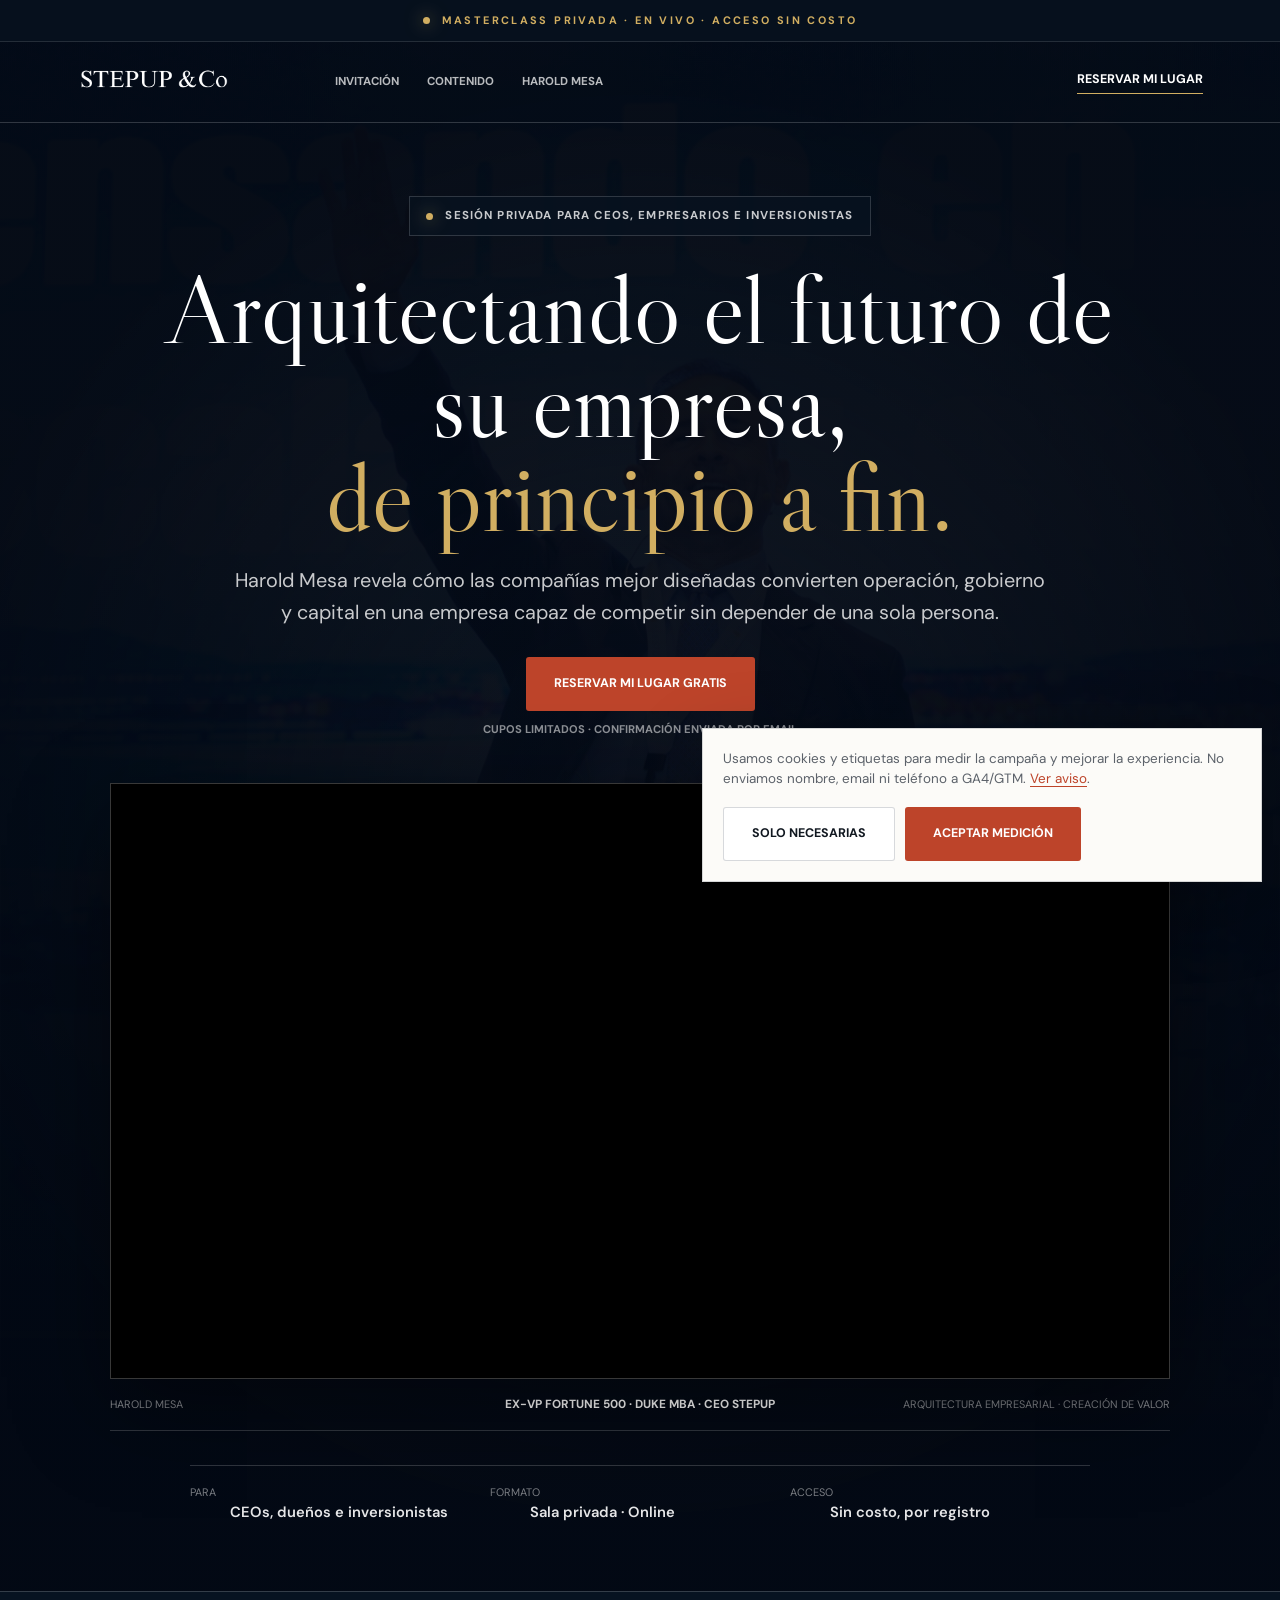
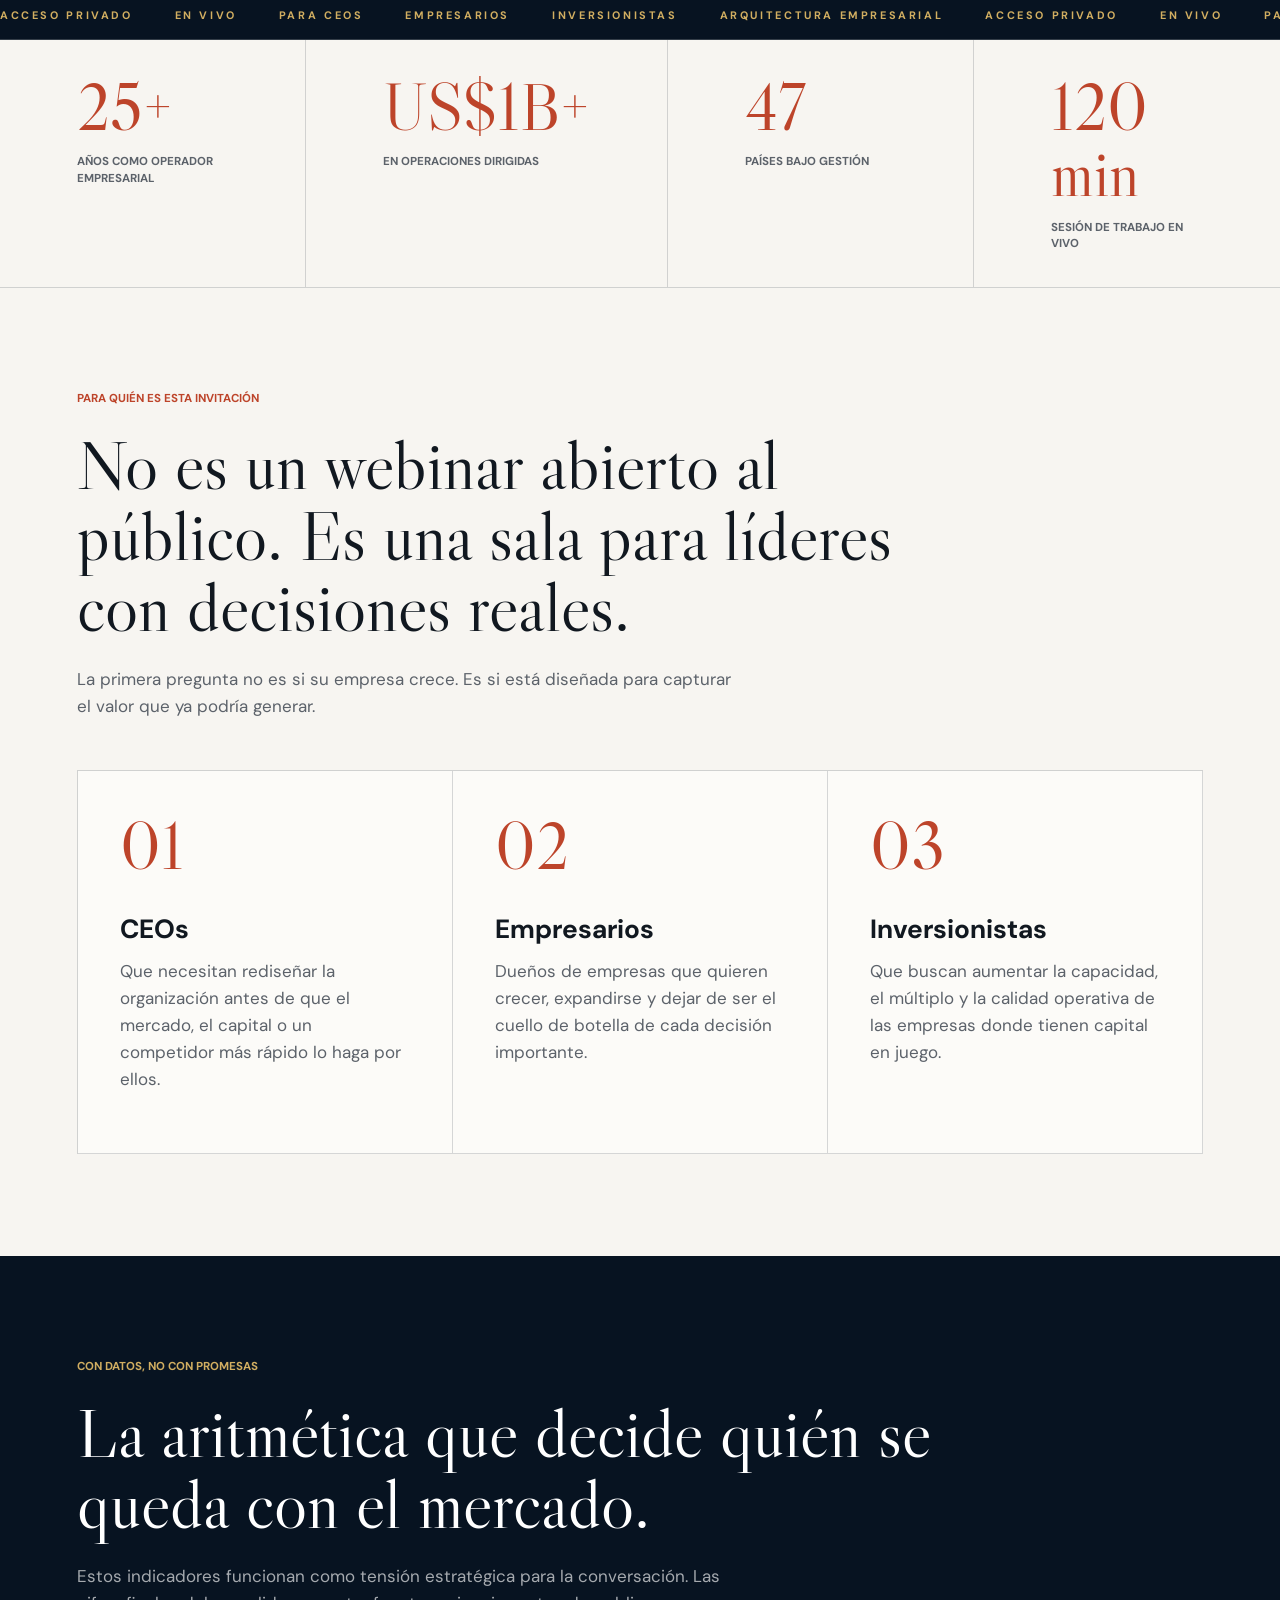
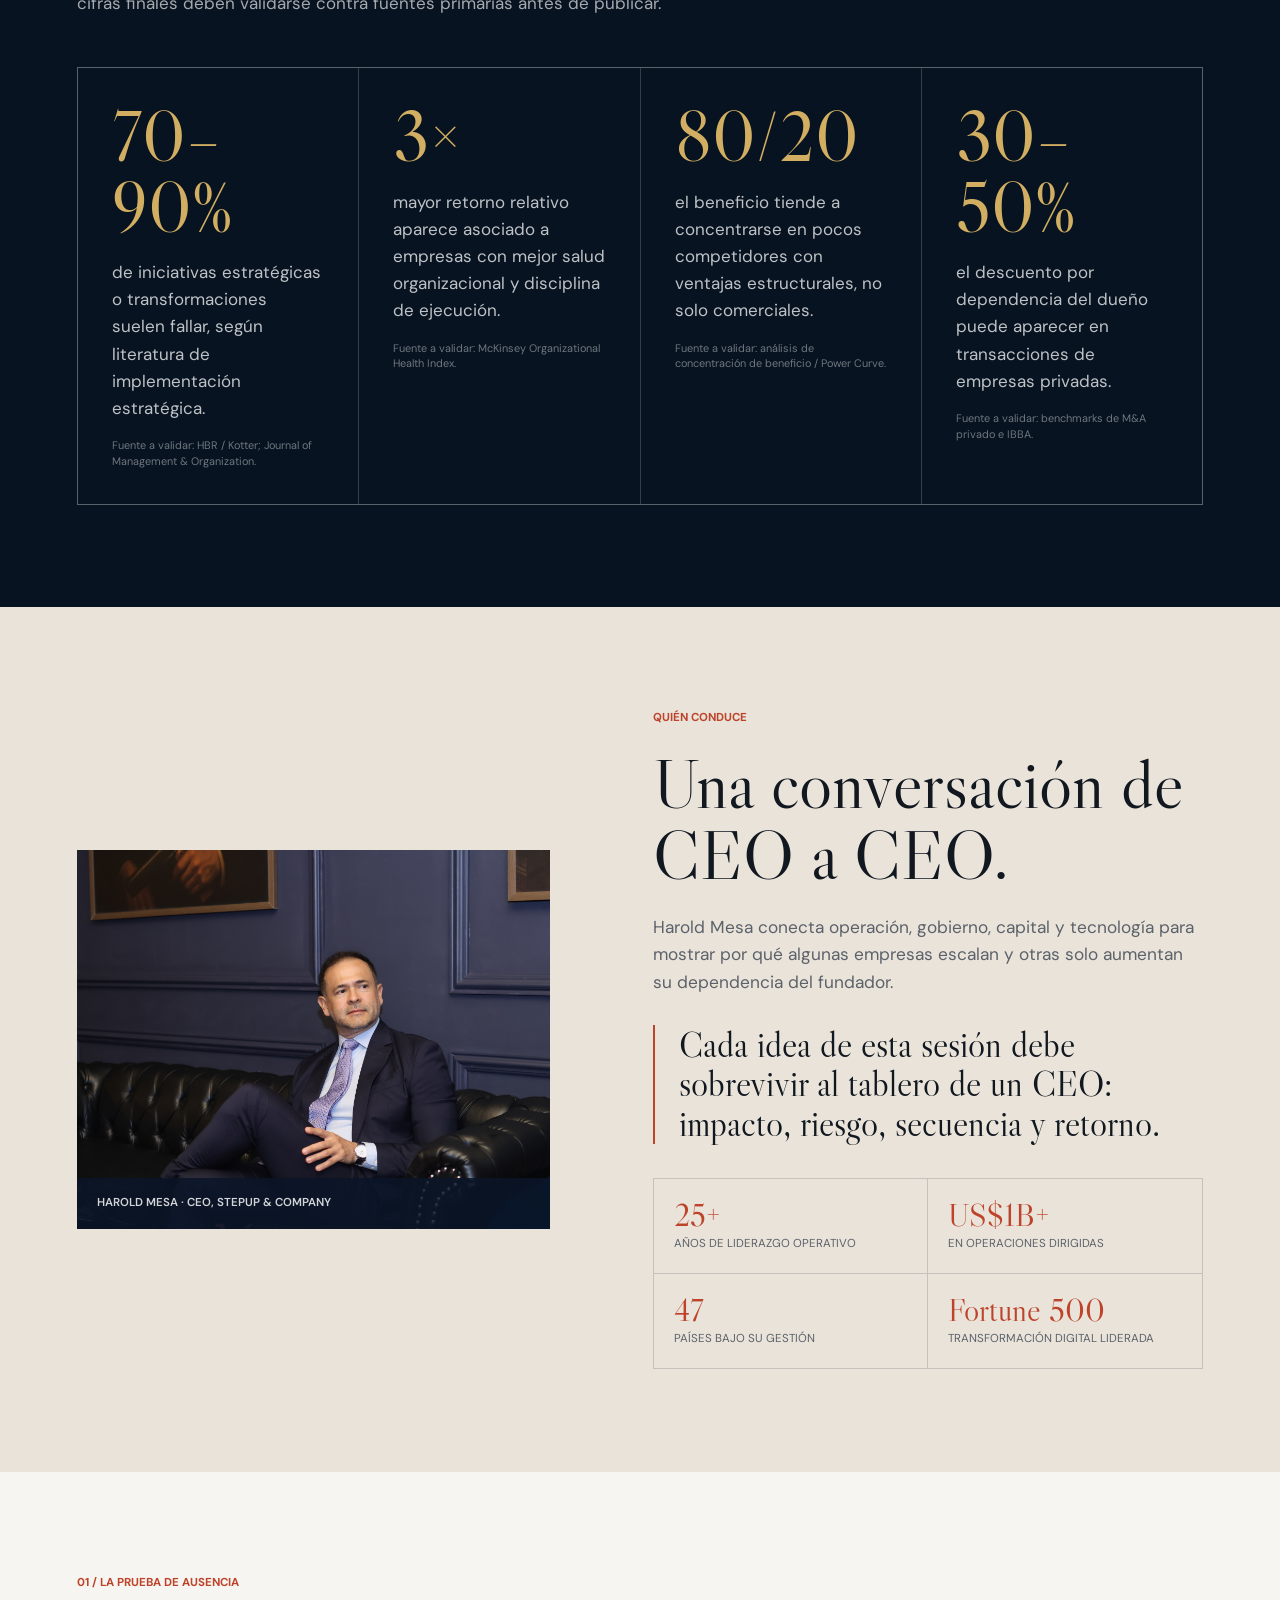
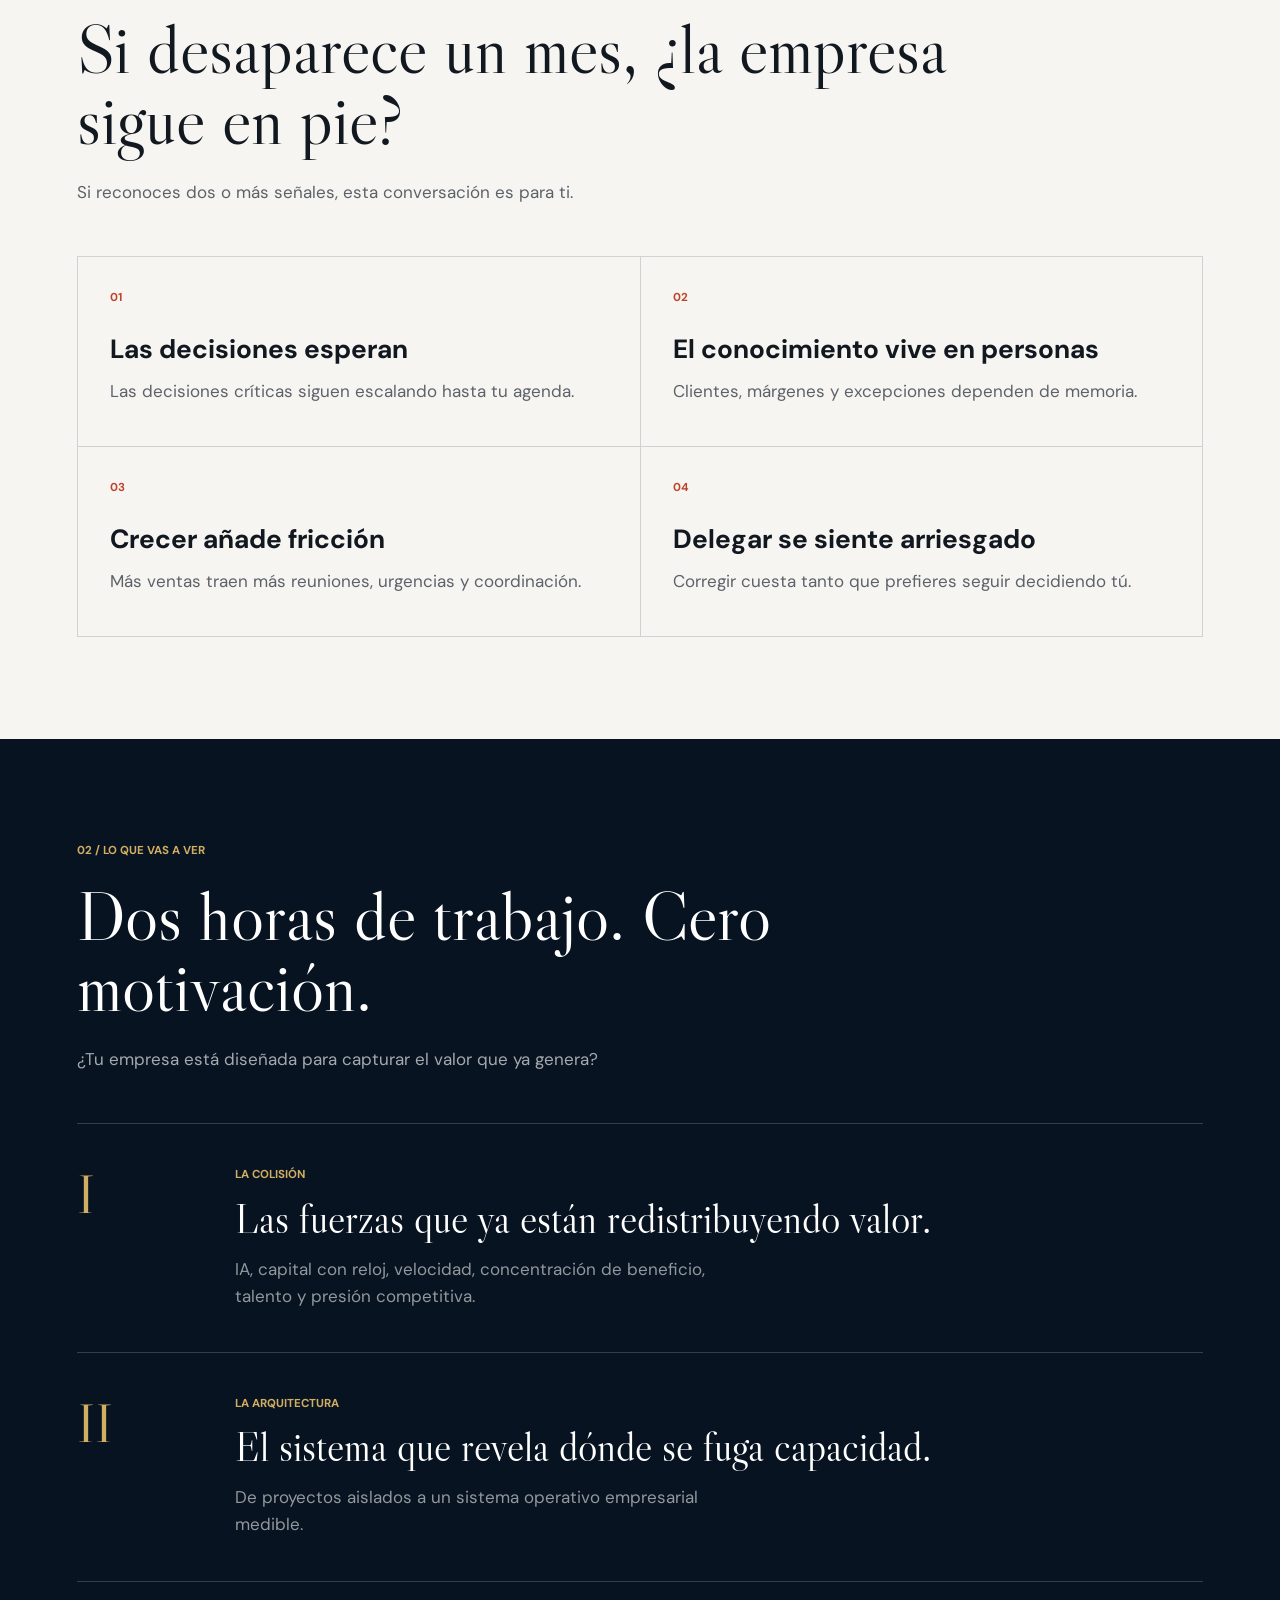
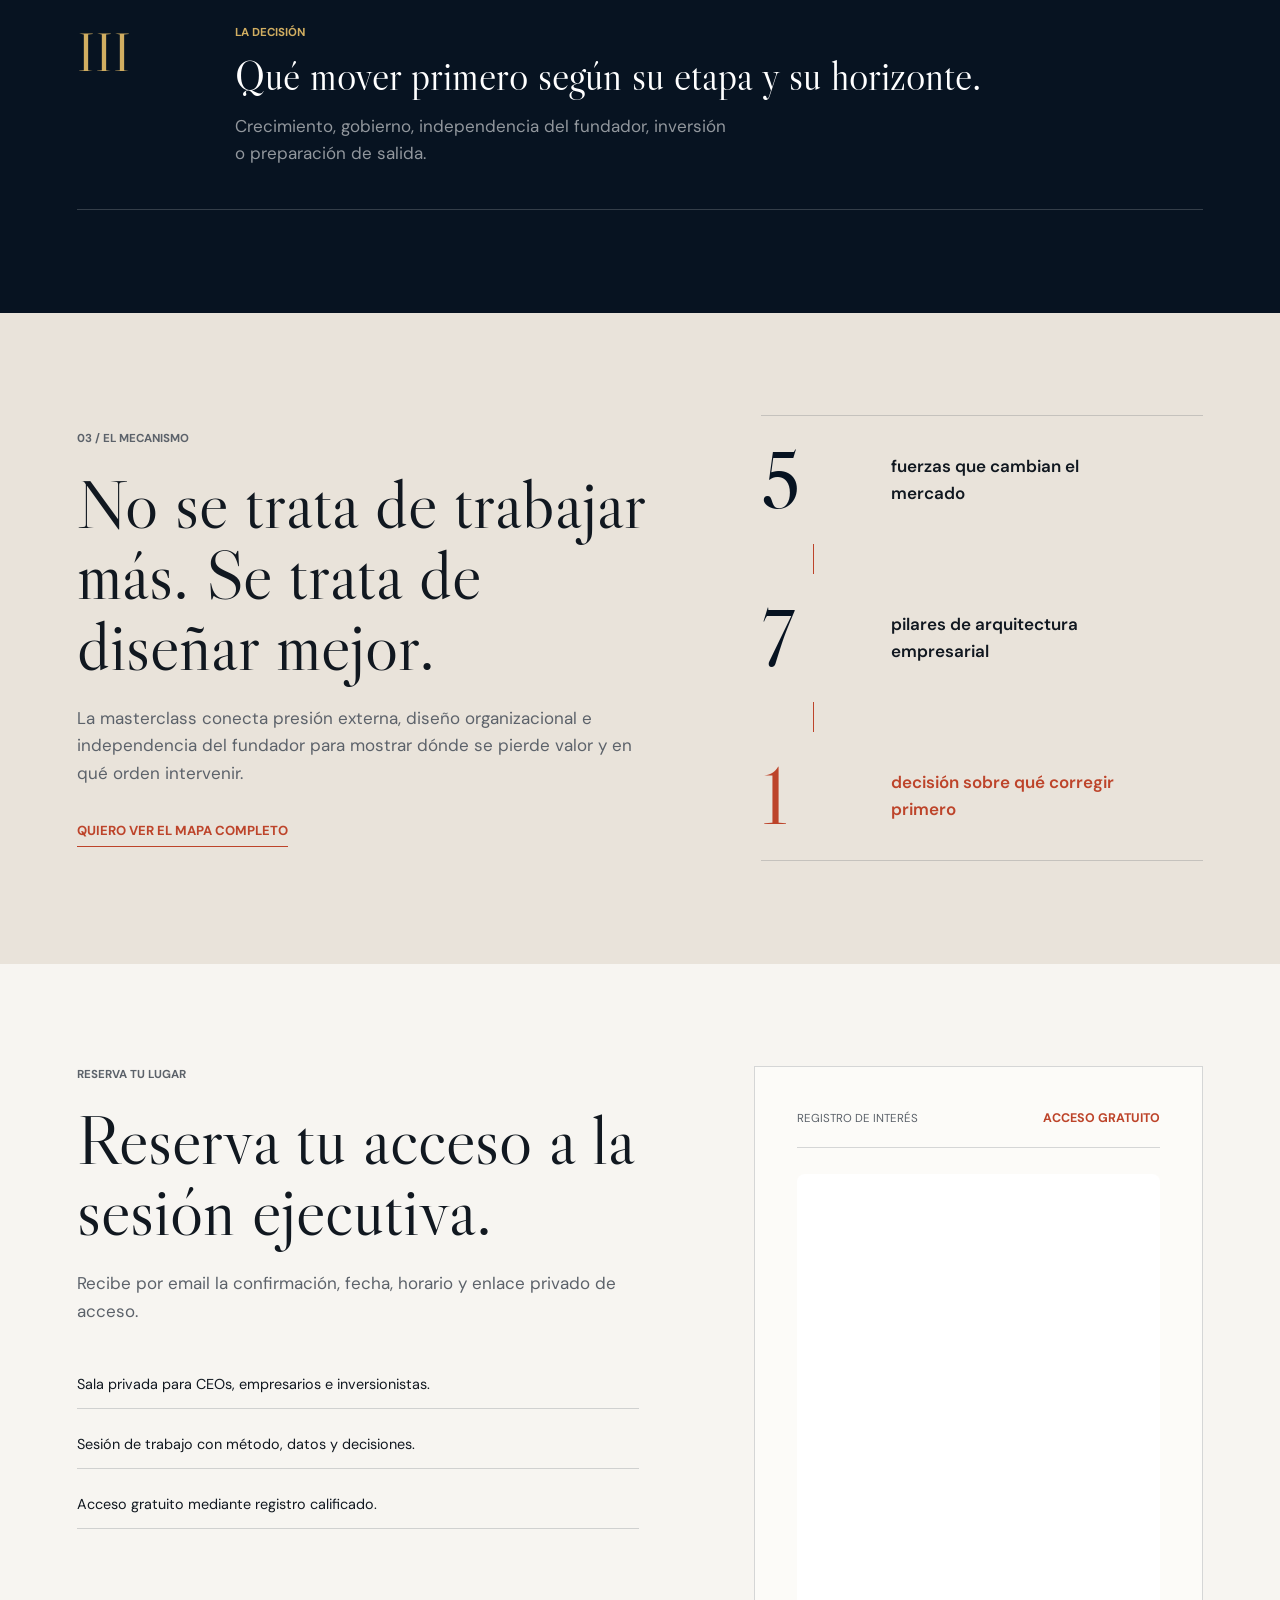
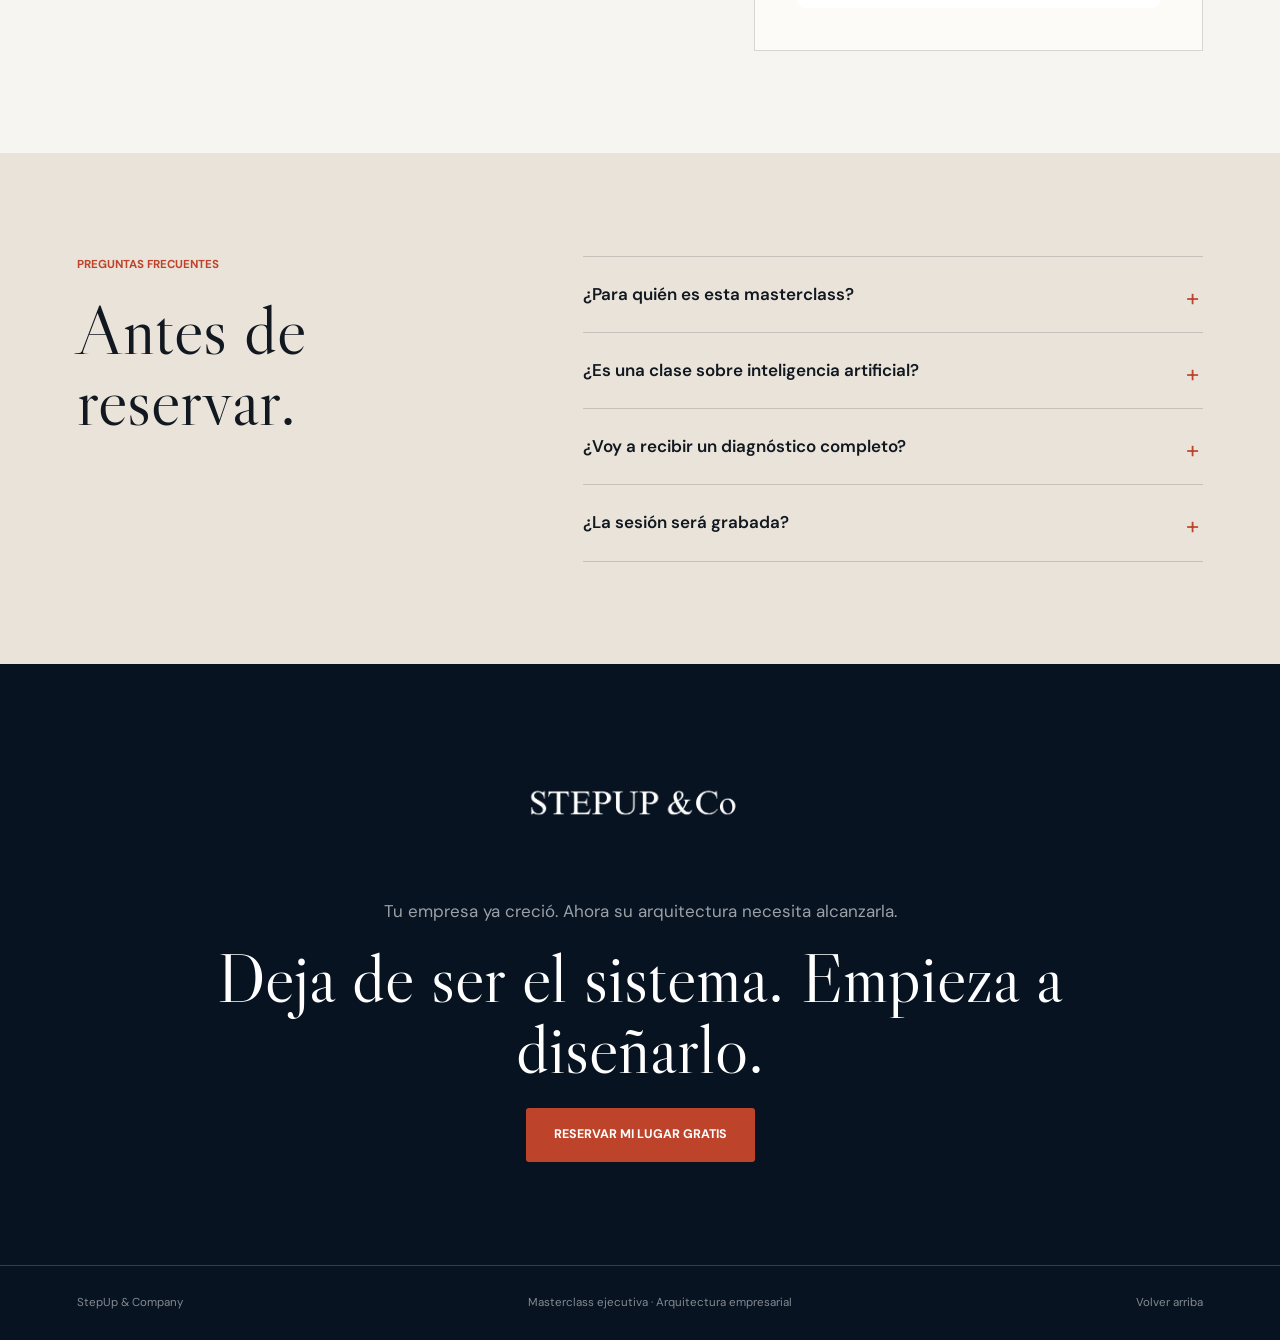
==== index.html @ c9dda08c "feat: embed GHL registration form" ====
<!doctype html>
<html lang="es">
  <head>
    <meta charset="utf-8" />
    <meta name="viewport" content="width=device-width, initial-scale=1" />
    <meta name="theme-color" content="#071321" />
    <title>Masterclass Privada para CEOs | StepUp &amp; Company</title>
    <meta
      name="description"
      content="Masterclass privada para CEOs, empresarios e inversionistas que quieren arquitectar empresas capaces de crecer, competir y valer más sin depender del fundador."
    />
    <link rel="preconnect" href="https://fonts.googleapis.com" />
    <link rel="preconnect" href="https://fonts.gstatic.com" crossorigin />
    <link
      href="https://fonts.googleapis.com/css2?family=DM+Sans:wght@400;500;600;700&amp;family=Libre+Caslon+Display&amp;display=swap"
      rel="stylesheet"
    />
    <link rel="stylesheet" href="./styles.css" />
    <script src="./config.js"></script>
  </head>
  <body>
    <div class="top-ribbon" aria-label="Estado de la invitación">
      <span></span>
      Masterclass privada · En vivo · Acceso sin costo
    </div>

    <header class="site-header">
      <a class="brand" href="#inicio" aria-label="StepUp &amp; Company - inicio">
        <img src="./assets/stepup-white.png" alt="StepUp &amp; Company" />
      </a>
      <div class="header-meta" aria-label="Información del evento">
        <a href="#masterclass">Invitación</a>
        <a href="#agenda">Contenido</a>
        <a href="#harold">Harold Mesa</a>
      </div>
      <a class="header-cta" href="#registro">Reservar mi lugar</a>
    </header>

    <main>
      <section class="hero" id="inicio">
        <div class="hero-bg" aria-hidden="true">
          <img src="./assets/harold-stage.jpg" alt="" />
        </div>
        <div class="hero-layout">
          <div class="hero-content">
            <div class="event-pill">
              <span></span>
              Sesión privada para CEOs, empresarios e inversionistas
            </div>
            <h1>
              Arquitectando el futuro de su empresa,
              <span>de principio a fin.</span>
            </h1>
            <p class="hero-copy">
              Harold Mesa revela cómo las compañías mejor diseñadas convierten operación,
              gobierno y capital en una empresa capaz de competir sin depender de una sola persona.
            </p>
            <div class="hero-actions">
              <a class="button button-primary" href="#registro">Reservar mi lugar gratis</a>
              <p>Cupos limitados · Confirmación enviada por email</p>
            </div>
          </div>

          <div class="hero-video" aria-label="Video de invitación de Harold Mesa">
            <iframe
              src="https://www.youtube-nocookie.com/embed/Jw2DXKsDuGc?si=3g8nasg1LnIT11G6"
              title="Video de invitación de Harold Mesa"
              loading="lazy"
              allow="accelerometer; autoplay; clipboard-write; encrypted-media; gyroscope; picture-in-picture; web-share"
              referrerpolicy="strict-origin-when-cross-origin"
              allowfullscreen
            ></iframe>
          </div>

          <div class="video-context" aria-label="Presentador de la masterclass">
            <span>Harold Mesa</span>
            <strong>Ex-VP Fortune 500 · Duke MBA · CEO StepUp</strong>
            <span>Arquitectura empresarial · Creación de valor</span>
          </div>

          <dl class="event-facts">
            <div><dt>Para</dt><dd>CEOs, dueños e inversionistas</dd></div>
            <div><dt>Formato</dt><dd>Sala privada · Online</dd></div>
            <div><dt>Acceso</dt><dd>Sin costo, por registro</dd></div>
          </dl>
        </div>
      </section>

      <section class="ticker" aria-label="Resumen de la invitación">
        <div>
          <span>Acceso privado</span>
          <span>En vivo</span>
          <span>Para CEOs</span>
          <span>Empresarios</span>
          <span>Inversionistas</span>
          <span>Arquitectura empresarial</span>
          <span>Acceso privado</span>
          <span>En vivo</span>
          <span>Para CEOs</span>
          <span>Empresarios</span>
          <span>Inversionistas</span>
          <span>Arquitectura empresarial</span>
        </div>
      </section>

      <section class="metric-strip" aria-label="Credenciales de la sesión">
        <div>
          <strong>25+</strong>
          <span>años como operador empresarial</span>
        </div>
        <div>
          <strong>US$1B+</strong>
          <span>en operaciones dirigidas</span>
        </div>
        <div>
          <strong>47</strong>
          <span>países bajo gestión</span>
        </div>
        <div>
          <strong>120 min</strong>
          <span>sesión de trabajo en vivo</span>
        </div>
      </section>

      <section class="audience section-light" id="masterclass">
        <div class="section-heading">
          <p class="section-index">PARA QUIÉN ES ESTA INVITACIÓN</p>
          <h2>No es un webinar abierto al público. Es una sala para líderes con decisiones reales.</h2>
          <p>La primera pregunta no es si su empresa crece. Es si está diseñada para capturar el valor que ya podría generar.</p>
        </div>
        <div class="audience-grid">
          <article>
            <span>01</span>
            <h3>CEOs</h3>
            <p>Que necesitan rediseñar la organización antes de que el mercado, el capital o un competidor más rápido lo haga por ellos.</p>
          </article>
          <article>
            <span>02</span>
            <h3>Empresarios</h3>
            <p>Dueños de empresas que quieren crecer, expandirse y dejar de ser el cuello de botella de cada decisión importante.</p>
          </article>
          <article>
            <span>03</span>
            <h3>Inversionistas</h3>
            <p>Que buscan aumentar la capacidad, el múltiplo y la calidad operativa de las empresas donde tienen capital en juego.</p>
          </article>
        </div>
      </section>

      <section class="data-proof section-ink">
        <div class="section-heading section-heading-light">
          <p class="section-index">CON DATOS, NO CON PROMESAS</p>
          <h2>La aritmética que decide quién se queda con el mercado.</h2>
          <p>Estos indicadores funcionan como tensión estratégica para la conversación. Las cifras finales deben validarse contra fuentes primarias antes de publicar.</p>
        </div>
        <div class="proof-grid">
          <article>
            <strong>70–90%</strong>
            <p>de iniciativas estratégicas o transformaciones suelen fallar, según literatura de implementación estratégica.</p>
            <small>Fuente a validar: HBR / Kotter; Journal of Management &amp; Organization.</small>
          </article>
          <article>
            <strong>3×</strong>
            <p>mayor retorno relativo aparece asociado a empresas con mejor salud organizacional y disciplina de ejecución.</p>
            <small>Fuente a validar: McKinsey Organizational Health Index.</small>
          </article>
          <article>
            <strong>80/20</strong>
            <p>el beneficio tiende a concentrarse en pocos competidores con ventajas estructurales, no solo comerciales.</p>
            <small>Fuente a validar: análisis de concentración de beneficio / Power Curve.</small>
          </article>
          <article>
            <strong>30–50%</strong>
            <p>el descuento por dependencia del dueño puede aparecer en transacciones de empresas privadas.</p>
            <small>Fuente a validar: benchmarks de M&amp;A privado e IBBA.</small>
          </article>
        </div>
      </section>

      <section class="authority-intro" id="harold">
        <figure class="authority-image">
          <img src="./assets/harold-executive.jpeg" alt="Harold Mesa, CEO de StepUp &amp; Company" />
          <figcaption>Harold Mesa · CEO, StepUp &amp; Company</figcaption>
        </figure>
        <div class="authority-copy">
          <p class="section-index">QUIÉN CONDUCE</p>
          <h2>Una conversación de CEO a CEO.</h2>
          <p class="authority-lead">
            Harold Mesa conecta operación, gobierno, capital y tecnología para mostrar por qué algunas empresas escalan
            y otras solo aumentan su dependencia del fundador.
          </p>
          <blockquote>
            Cada idea de esta sesión debe sobrevivir al tablero de un CEO: impacto, riesgo, secuencia y retorno.
          </blockquote>
          <div class="authority-proof" aria-label="Experiencia profesional de Harold Mesa">
            <p><strong>25+</strong><span>años de liderazgo operativo</span></p>
            <p><strong>US$1B+</strong><span>en operaciones dirigidas</span></p>
            <p><strong>47</strong><span>países bajo su gestión</span></p>
            <p><strong>Fortune 500</strong><span>transformación digital liderada</span></p>
          </div>
          <!-- Confirmar documentalmente estas credenciales antes de publicar. -->
        </div>
      </section>

      <section class="recognition section-light">
        <div class="section-heading">
          <p class="section-index">01 / LA PRUEBA DE AUSENCIA</p>
          <h2>Si desaparece un mes, ¿la empresa sigue en pie?</h2>
          <p>Si reconoces dos o más señales, esta conversación es para ti.</p>
        </div>
        <div class="signal-list">
          <article>
            <span>01</span>
            <h3>Las decisiones esperan</h3>
            <p>Las decisiones críticas siguen escalando hasta tu agenda.</p>
          </article>
          <article>
            <span>02</span>
            <h3>El conocimiento vive en personas</h3>
            <p>Clientes, márgenes y excepciones dependen de memoria.</p>
          </article>
          <article>
            <span>03</span>
            <h3>Crecer añade fricción</h3>
            <p>Más ventas traen más reuniones, urgencias y coordinación.</p>
          </article>
          <article>
            <span>04</span>
            <h3>Delegar se siente arriesgado</h3>
            <p>Corregir cuesta tanto que prefieres seguir decidiendo tú.</p>
          </article>
        </div>
      </section>

      <section class="agenda section-ink" id="agenda">
        <div class="section-heading section-heading-light">
          <p class="section-index">02 / LO QUE VAS A VER</p>
          <h2>Dos horas de trabajo. Cero motivación.</h2>
          <p>¿Tu empresa está diseñada para capturar el valor que ya genera?</p>
        </div>
        <div class="agenda-grid">
          <article>
            <p class="agenda-number">I</p>
            <div>
              <p class="agenda-label">La colisión</p>
              <h3>Las fuerzas que ya están redistribuyendo valor.</h3>
              <p>IA, capital con reloj, velocidad, concentración de beneficio, talento y presión competitiva.</p>
            </div>
          </article>
          <article>
            <p class="agenda-number">II</p>
            <div>
              <p class="agenda-label">La arquitectura</p>
              <h3>El sistema que revela dónde se fuga capacidad.</h3>
              <p>De proyectos aislados a un sistema operativo empresarial medible.</p>
            </div>
          </article>
          <article>
            <p class="agenda-number">III</p>
            <div>
              <p class="agenda-label">La decisión</p>
              <h3>Qué mover primero según su etapa y su horizonte.</h3>
              <p>Crecimiento, gobierno, independencia del fundador, inversión o preparación de salida.</p>
            </div>
          </article>
        </div>
      </section>

      <section class="mechanism section-warm">
        <div class="mechanism-copy">
          <p class="section-index">03 / EL MECANISMO</p>
          <h2>No se trata de trabajar más. Se trata de diseñar mejor.</h2>
          <p>
            La masterclass conecta presión externa, diseño organizacional e independencia
            del fundador para mostrar dónde se pierde valor y en qué orden intervenir.
          </p>
          <a class="inline-link" href="#registro">Quiero ver el mapa completo</a>
        </div>
        <div class="architecture-map" aria-label="Mapa de la masterclass">
          <div class="map-row">
            <strong>5</strong>
            <span>fuerzas que cambian el mercado</span>
          </div>
          <div class="map-line"></div>
          <div class="map-row">
            <strong>7</strong>
            <span>pilares de arquitectura empresarial</span>
          </div>
          <div class="map-line"></div>
          <div class="map-row map-row-accent">
            <strong>1</strong>
            <span>decisión sobre qué corregir primero</span>
          </div>
        </div>
      </section>

      <section class="registration section-light" id="registro">
        <div class="registration-copy">
          <p class="section-index">RESERVA TU LUGAR</p>
          <h2>Reserva tu acceso a la sesión ejecutiva.</h2>
          <p>
            Recibe por email la confirmación, fecha, horario y enlace privado de acceso.
          </p>
          <ul>
            <li>Sala privada para CEOs, empresarios e inversionistas.</li>
            <li>Sesión de trabajo con método, datos y decisiones.</li>
            <li>Acceso gratuito mediante registro calificado.</li>
          </ul>
        </div>
        <div class="registration-form ghl-form-shell">
          <div class="form-heading">
            <span>Registro de interés</span>
            <strong>Acceso gratuito</strong>
          </div>
          <div class="ghl-form-frame">
            <iframe
              src="https://app.stepupandco.com/widget/form/Ic4yCMY5X2zsR9G54w14"
              style="width:100%;height:100%;border:none;border-radius:8px"
              id="inline-Ic4yCMY5X2zsR9G54w14"
              data-layout="{'id':'INLINE'}"
              data-trigger-type="alwaysShow"
              data-trigger-value=""
              data-activation-type="alwaysActivated"
              data-activation-value=""
              data-deactivation-type="neverDeactivate"
              data-deactivation-value=""
              data-form-name="LP/CEO.stepupandco"
              data-height="434"
              data-layout-iframe-id="inline-Ic4yCMY5X2zsR9G54w14"
              data-form-id="Ic4yCMY5X2zsR9G54w14"
              title="LP/CEO.stepupandco"
            ></iframe>
          </div>
        </div>
      </section>

      <section class="faq section-warm">
        <div class="section-heading">
          <p class="section-index">PREGUNTAS FRECUENTES</p>
          <h2>Antes de reservar.</h2>
        </div>
        <div class="faq-list">
          <details>
            <summary>¿Para quién es esta masterclass?</summary>
            <p>Para CEOs, fundadores y dueños de empresas con equipo, operación y complejidad real.</p>
          </details>
          <details>
            <summary>¿Es una clase sobre inteligencia artificial?</summary>
            <p>No. La IA es una de las fuerzas analizadas. El tema central es arquitectura empresarial y captura de valor.</p>
          </details>
          <details>
            <summary>¿Voy a recibir un diagnóstico completo?</summary>
            <p>La masterclass presenta el mapa y los criterios. El Diagnóstico de Arquitectura es un siguiente paso independiente.</p>
          </details>
          <details>
            <summary>¿La sesión será grabada?</summary>
            <p>La disponibilidad de la grabación se informará junto con la confirmación de la sesión.</p>
          </details>
        </div>
      </section>

      <section class="closing">
        <img src="./assets/stepup-white.png" alt="StepUp &amp; Company" />
        <p>Tu empresa ya creció. Ahora su arquitectura necesita alcanzarla.</p>
        <h2>Deja de ser el sistema. Empieza a diseñarlo.</h2>
        <a class="button button-primary" href="#registro">Reservar mi lugar gratis</a>
      </section>
    </main>

    <footer>
      <span>StepUp &amp; Company</span>
      <span>Masterclass ejecutiva · Arquitectura empresarial</span>
      <a href="#inicio">Volver arriba</a>
    </footer>

    <a class="mobile-cta" href="#registro">Reservar lugar</a>

    <aside class="consent-banner" data-consent-banner hidden>
      <p>
        Usamos cookies y etiquetas para medir la campaña y mejorar la experiencia. No enviamos
        nombre, email ni teléfono a GA4/GTM.
        <a href="./privacy.html">Ver aviso</a>.
      </p>
      <div>
        <button type="button" class="button button-secondary" data-consent-decline>Solo necesarias</button>
        <button type="button" class="button button-primary" data-consent-accept>Aceptar medición</button>
      </div>
    </aside>

    <script src="https://app.stepupandco.com/js/form_embed.js"></script>
    <script src="./script.js"></script>
  </body>
</html>
---- styles.css ----
:root {
  --navy: #071321;
  --navy-soft: #14253a;
  --navy-deep: #030914;
  --paper: #f7f5f1;
  --warm: #e9e3da;
  --ink: #111820;
  --muted: #5c626a;
  --terracotta: #bd442a;
  --terracotta-dark: #96351f;
  --gold: #d1ae61;
  --white: #ffffff;
  --line-dark: rgba(10, 22, 40, 0.16);
  --line-light: rgba(255, 255, 255, 0.18);
  --page-x: clamp(22px, 6vw, 96px);
}

* {
  box-sizing: border-box;
}

html {
  scroll-behavior: smooth;
}

body {
  margin: 0;
  background: var(--navy-deep);
  color: var(--ink);
  font-family: "DM Sans", sans-serif;
  font-size: 17px;
  line-height: 1.6;
}

body:has(dialog[open]) {
  overflow: hidden;
}

a {
  color: inherit;
  text-decoration: none;
}

button,
input,
select {
  font: inherit;
}

button,
a {
  -webkit-tap-highlight-color: transparent;
}

img {
  display: block;
  max-width: 100%;
}

h1,
h2,
h3,
p,
blockquote,
dl,
dd {
  margin-top: 0;
}

h1,
h2 {
  font-family: "Libre Caslon Display", Georgia, serif;
  font-weight: 400;
  letter-spacing: 0;
}

h1 {
  max-width: 900px;
  margin-bottom: 6px;
  font-size: 6.5rem;
  line-height: 0.96;
}

h2 {
  margin-bottom: 24px;
  font-size: 4.35rem;
  line-height: 1.02;
}

h3 {
  margin-bottom: 12px;
  font-size: 1.65rem;
  line-height: 1.25;
}

.top-ribbon {
  position: relative;
  z-index: 12;
  display: flex;
  min-height: 42px;
  align-items: center;
  justify-content: center;
  gap: 12px;
  border-bottom: 1px solid rgba(255, 255, 255, 0.12);
  background: #06101d;
  color: var(--gold);
  font-size: 0.68rem;
  font-weight: 700;
  letter-spacing: 0.22em;
  text-align: center;
  text-transform: uppercase;
}

.top-ribbon span,
.event-pill span {
  width: 7px;
  height: 7px;
  border-radius: 50%;
  background: var(--gold);
  box-shadow: 0 0 18px rgba(209, 174, 97, 0.8);
}

.site-header {
  position: absolute;
  z-index: 10;
  top: 42px;
  left: 0;
  display: grid;
  width: 100%;
  grid-template-columns: 230px 1fr auto;
  align-items: center;
  gap: 28px;
  padding: 18px var(--page-x);
  border-bottom: 1px solid var(--line-light);
  color: var(--white);
}

.brand {
  width: 164px;
  height: 44px;
  overflow: hidden;
}

.brand img {
  width: 100%;
  height: 100%;
  object-fit: cover;
  object-position: center;
}

.header-meta {
  display: flex;
  gap: 28px;
  color: rgba(255, 255, 255, 0.72);
  font-size: 0.72rem;
  font-weight: 700;
  text-transform: uppercase;
}

.header-meta a {
  transition: color 180ms ease;
}

.header-meta a:hover {
  color: var(--white);
}

.header-cta {
  padding-bottom: 4px;
  border-bottom: 1px solid var(--gold);
  font-size: 0.78rem;
  font-weight: 700;
  text-transform: uppercase;
}

.hero {
  position: relative;
  overflow: hidden;
  padding: 154px var(--page-x) 66px;
  background: var(--navy-deep);
  color: var(--white);
}

.hero-bg {
  position: absolute;
  inset: 0;
  pointer-events: none;
}

.hero-bg img {
  width: 100%;
  height: 100%;
  object-fit: cover;
  object-position: center 28%;
  opacity: 0.32;
}

.hero-bg::after {
  position: absolute;
  inset: 0;
  background:
    radial-gradient(circle at center, rgba(7, 19, 33, 0.16), rgba(3, 9, 20, 0.86) 72%),
    linear-gradient(180deg, rgba(3, 9, 20, 0.64), rgba(3, 9, 20, 0.94) 68%, var(--navy-deep));
  content: "";
}

.hero-layout {
  position: relative;
  z-index: 1;
  display: grid;
  width: min(1240px, 100%);
  justify-items: center;
  margin: 0 auto;
}

.hero-content {
  display: grid;
  max-width: 1040px;
  justify-items: center;
  text-align: center;
}

.hero h1 {
  max-width: 1060px;
  margin-bottom: 22px;
  font-size: 6.1rem;
  line-height: 0.96;
}

.hero h1 span {
  display: block;
  color: var(--gold);
}

.kicker,
.section-index,
.agenda-label {
  margin-bottom: 20px;
  color: var(--terracotta);
  font-size: 0.72rem;
  font-weight: 700;
  text-transform: uppercase;
}

.event-pill {
  display: inline-flex;
  max-width: 100%;
  align-items: center;
  justify-content: center;
  gap: 12px;
  margin-bottom: 26px;
  border: 1px solid rgba(255, 255, 255, 0.16);
  padding: 10px 16px;
  background: rgba(7, 19, 33, 0.72);
  color: rgba(255, 255, 255, 0.78);
  font-size: 0.72rem;
  font-weight: 700;
  letter-spacing: 0.1em;
  text-transform: uppercase;
}

.hero .kicker,
.section-heading-light .section-index,
.section-ink .section-index {
  color: var(--gold);
}

.hero-copy {
  max-width: 820px;
  margin-bottom: 28px;
  color: rgba(255, 255, 255, 0.78);
  font-size: 1.24rem;
}

.hero-actions {
  display: grid;
  align-items: center;
  justify-items: center;
  gap: 10px;
}

.hero-actions p {
  margin: 0;
  color: rgba(255, 255, 255, 0.54);
  font-size: 0.7rem;
  font-weight: 700;
  text-transform: uppercase;
}

.hero-video {
  position: relative;
  width: min(1060px, 100%);
  margin-top: 44px;
  aspect-ratio: 16 / 9;
  overflow: hidden;
  border: 1px solid rgba(255, 255, 255, 0.22);
  border-radius: 0;
  padding: 0;
  background: #000;
  color: var(--white);
  box-shadow: 0 30px 90px rgba(0, 0, 0, 0.42);
}

.hero-video iframe {
  width: 100%;
  height: 100%;
  border: 0;
}

.video-context {
  display: grid;
  width: min(1060px, 100%);
  grid-template-columns: 1fr auto 1fr;
  align-items: center;
  gap: 24px;
  padding: 16px 0;
  border-bottom: 1px solid var(--line-light);
  color: rgba(255, 255, 255, 0.52);
  font-size: 0.68rem;
  text-transform: uppercase;
}

.video-context strong {
  color: var(--white);
  font-size: 0.74rem;
  text-align: center;
}

.video-context span:last-child {
  text-align: right;
}

.button {
  display: inline-flex;
  min-height: 54px;
  align-items: center;
  justify-content: center;
  border: 0;
  border-radius: 3px;
  padding: 0 28px;
  cursor: pointer;
  font-size: 0.78rem;
  font-weight: 700;
  text-transform: uppercase;
  transition: background 180ms ease, transform 180ms ease;
}

.button:hover {
  transform: translateY(-2px);
}

.button-primary {
  background: var(--terracotta);
  color: var(--white);
}

.button-primary:hover {
  background: var(--terracotta-dark);
}

.button-secondary {
  border: 1px solid var(--line-dark);
  background: var(--white);
  color: var(--ink);
}

.button-secondary:hover {
  background: var(--warm);
}

.button:disabled {
  cursor: wait;
  opacity: 0.68;
  transform: none;
}

.play-icon {
  display: inline-block;
  width: 0;
  height: 0;
  border-top: 7px solid transparent;
  border-bottom: 7px solid transparent;
  border-left: 11px solid currentColor;
}

.event-facts {
  display: grid;
  width: min(900px, 100%);
  grid-template-columns: repeat(3, 1fr);
  margin: 34px 0 0;
  border-top: 1px solid var(--line-light);
}

.event-facts div {
  padding: 18px 18px 0 0;
}

.event-facts dt {
  color: rgba(255, 255, 255, 0.48);
  font-size: 0.68rem;
  text-transform: uppercase;
}

.event-facts dd {
  color: rgba(255, 255, 255, 0.9);
  font-size: 0.92rem;
  font-weight: 600;
}

.ticker {
  overflow: hidden;
  border-top: 1px solid var(--line-light);
  border-bottom: 1px solid var(--line-light);
  background: #071321;
  color: var(--gold);
}

.ticker div {
  display: flex;
  width: max-content;
  gap: 42px;
  padding: 15px 0;
  animation: ticker-move 34s linear infinite;
}

.ticker span {
  font-size: 0.68rem;
  font-weight: 700;
  letter-spacing: 0.24em;
  text-transform: uppercase;
}

.metric-strip {
  display: grid;
  grid-template-columns: repeat(4, 1fr);
  border-bottom: 1px solid var(--line-dark);
  background: var(--paper);
}

.metric-strip div {
  min-height: 154px;
  padding: 34px var(--page-x);
  border-right: 1px solid var(--line-dark);
}

.metric-strip div:last-child {
  border-right: 0;
}

.metric-strip strong {
  display: block;
  color: var(--terracotta);
  font-family: "Libre Caslon Display", Georgia, serif;
  font-size: 4.1rem;
  font-weight: 400;
  line-height: 1;
}

.metric-strip span {
  display: block;
  max-width: 210px;
  margin-top: 14px;
  color: var(--muted);
  font-size: 0.72rem;
  font-weight: 700;
  line-height: 1.45;
  text-transform: uppercase;
}

.recognition,
.agenda,
.mechanism,
.authority-intro,
.audience,
.data-proof,
.registration,
.faq,
.closing {
  padding: clamp(72px, 8vw, 118px) var(--page-x);
}

.section-light {
  background: var(--paper);
}

.section-warm {
  background: var(--warm);
}

.section-ink {
  background: var(--navy);
  color: var(--white);
}

.section-heading {
  max-width: 880px;
  margin-bottom: 50px;
}

.section-heading > p:last-child,
.mechanism-copy > p,
.registration-copy > p {
  max-width: 670px;
  color: var(--muted);
}

.audience-grid {
  display: grid;
  grid-template-columns: repeat(3, 1fr);
  border-top: 1px solid var(--line-dark);
  border-left: 1px solid var(--line-dark);
}

.audience-grid article {
  min-height: 290px;
  padding: clamp(26px, 4vw, 42px);
  border-right: 1px solid var(--line-dark);
  border-bottom: 1px solid var(--line-dark);
  background: #fcfbf8;
}

.audience-grid span {
  display: block;
  margin-bottom: 34px;
  color: var(--terracotta);
  font-family: "Libre Caslon Display", Georgia, serif;
  font-size: 4.1rem;
  line-height: 1;
}

.audience-grid p {
  color: var(--muted);
}

.proof-grid {
  display: grid;
  grid-template-columns: repeat(4, 1fr);
  gap: 1px;
  background: var(--line-light);
  border: 1px solid var(--line-light);
}

.proof-grid article {
  display: grid;
  min-height: 310px;
  align-content: start;
  gap: 16px;
  padding: clamp(24px, 3vw, 34px);
  background: #071321;
}

.proof-grid strong {
  color: var(--gold);
  font-family: "Libre Caslon Display", Georgia, serif;
  font-size: 4.4rem;
  font-weight: 400;
  line-height: 1;
}

.proof-grid p {
  margin-bottom: 0;
  color: rgba(255, 255, 255, 0.74);
}

.proof-grid small {
  color: rgba(255, 255, 255, 0.42);
  font-size: 0.68rem;
  line-height: 1.45;
}

.section-heading-light > p:last-child {
  color: rgba(255, 255, 255, 0.64);
}

.signal-list {
  display: grid;
  grid-template-columns: repeat(2, 1fr);
  border-top: 1px solid var(--line-dark);
  border-left: 1px solid var(--line-dark);
}

.signal-list article {
  min-height: 190px;
  padding: 32px;
  border-right: 1px solid var(--line-dark);
  border-bottom: 1px solid var(--line-dark);
}

.signal-list span {
  display: block;
  margin-bottom: 26px;
  color: var(--terracotta);
  font-size: 0.72rem;
  font-weight: 700;
}

.signal-list p,
.agenda-grid article > div > p:last-child {
  max-width: 500px;
  margin-bottom: 0;
  color: var(--muted);
}

.agenda-grid {
  border-top: 1px solid var(--line-light);
}

.agenda-grid article {
  display: grid;
  grid-template-columns: 130px minmax(0, 1fr);
  gap: 28px;
  padding: 42px 0;
  border-bottom: 1px solid var(--line-light);
}

.agenda-number {
  margin: 0;
  color: var(--gold);
  font-family: "Libre Caslon Display", Georgia, serif;
  font-size: 3.5rem;
  line-height: 1;
}

.agenda-label {
  margin-bottom: 8px;
  color: var(--gold);
}

.agenda-grid h3 {
  max-width: 760px;
  color: var(--white);
  font-family: "Libre Caslon Display", Georgia, serif;
  font-size: 2.55rem;
  font-weight: 400;
}

.agenda-grid article > div > p:last-child {
  color: rgba(255, 255, 255, 0.56);
}

.mechanism {
  display: grid;
  grid-template-columns: minmax(0, 0.9fr) minmax(360px, 0.7fr);
  gap: clamp(50px, 9vw, 140px);
  align-items: center;
}

.inline-link {
  display: inline-block;
  margin-top: 16px;
  padding-bottom: 5px;
  border-bottom: 1px solid var(--terracotta);
  color: var(--terracotta);
  font-size: 0.82rem;
  font-weight: 700;
  text-transform: uppercase;
}

.architecture-map {
  border-top: 1px solid var(--line-dark);
  border-bottom: 1px solid var(--line-dark);
}

.map-row {
  display: grid;
  grid-template-columns: 110px 1fr;
  align-items: center;
  gap: 20px;
  padding: 24px 0;
}

.map-row strong {
  color: var(--navy);
  font-family: "Libre Caslon Display", Georgia, serif;
  font-size: 5rem;
  font-weight: 400;
  line-height: 1;
}

.map-row span {
  max-width: 260px;
  font-weight: 600;
}

.map-line {
  width: 1px;
  height: 30px;
  margin-left: 52px;
  background: var(--terracotta);
}

.map-row-accent strong,
.map-row-accent span {
  color: var(--terracotta);
}

.authority-intro {
  display: grid;
  grid-template-columns: minmax(380px, 0.86fr) minmax(0, 1fr);
  gap: clamp(54px, 8vw, 128px);
  align-items: center;
  background: var(--warm);
}

.authority-image {
  position: relative;
  aspect-ratio: 5 / 4;
  margin: 0;
  overflow: hidden;
}

.authority-image img {
  width: 100%;
  height: 100%;
  object-fit: cover;
  object-position: 58% center;
}

.authority-image figcaption {
  position: absolute;
  right: 0;
  bottom: 0;
  left: 0;
  padding: 16px 20px;
  background: rgba(10, 22, 40, 0.86);
  color: rgba(255, 255, 255, 0.82);
  font-size: 0.72rem;
  font-weight: 600;
  text-transform: uppercase;
}

.authority-lead {
  max-width: 680px;
  color: var(--muted);
  font-size: 1.08rem;
}

.authority-copy blockquote {
  max-width: 680px;
  margin: 28px 0 0;
  border-left: 2px solid var(--terracotta);
  padding-left: 24px;
  color: var(--ink);
  font-family: "Libre Caslon Display", Georgia, serif;
  font-size: 2.25rem;
  line-height: 1.1;
}

.authority-proof {
  display: grid;
  grid-template-columns: repeat(2, 1fr);
  margin-top: 34px;
  border-top: 1px solid var(--line-dark);
  border-left: 1px solid var(--line-dark);
}

.authority-proof p {
  display: grid;
  gap: 4px;
  margin: 0;
  padding: 20px;
  border-right: 1px solid var(--line-dark);
  border-bottom: 1px solid var(--line-dark);
}

.authority-proof strong {
  color: var(--terracotta);
  font-family: "Libre Caslon Display", Georgia, serif;
  font-size: 2rem;
  font-weight: 400;
  line-height: 1;
}

.authority-proof span {
  color: var(--muted);
  font-size: 0.72rem;
  text-transform: uppercase;
}

.registration {
  display: grid;
  grid-template-columns: minmax(0, 0.9fr) minmax(380px, 0.72fr);
  gap: clamp(50px, 9vw, 140px);
  align-items: start;
}

.registration-copy ul {
  display: grid;
  gap: 12px;
  margin: 36px 0 0;
  padding: 0;
  list-style: none;
}

.registration-copy li {
  padding: 12px 0;
  border-bottom: 1px solid var(--line-dark);
  font-size: 0.9rem;
}

.registration-form {
  display: grid;
  gap: 18px;
  padding: clamp(26px, 4vw, 42px);
  border: 1px solid var(--line-dark);
  background: #fcfbf8;
}

.ghl-form-shell {
  gap: 20px;
}

.ghl-form-frame {
  width: 100%;
  min-height: 434px;
  overflow: hidden;
  border-radius: 8px;
  background: var(--white);
}

.ghl-form-frame iframe {
  display: block;
  width: 100%;
  min-height: 434px;
}

.form-heading {
  display: flex;
  align-items: baseline;
  justify-content: space-between;
  gap: 20px;
  margin-bottom: 6px;
  padding-bottom: 18px;
  border-bottom: 1px solid var(--line-dark);
}

.form-heading span {
  color: var(--muted);
  font-size: 0.72rem;
  text-transform: uppercase;
}

.form-heading strong {
  color: var(--terracotta);
  font-size: 0.78rem;
  text-transform: uppercase;
}

.registration-form label {
  display: grid;
  gap: 7px;
  color: #3f4650;
  font-size: 0.72rem;
  font-weight: 700;
  text-transform: uppercase;
}

.registration-form input,
.registration-form select {
  width: 100%;
  min-height: 50px;
  border: 0;
  border-bottom: 1px solid #9ea2a7;
  border-radius: 0;
  padding: 0 2px;
  outline: none;
  background: transparent;
  color: var(--ink);
}

.registration-form input:focus,
.registration-form select:focus {
  border-color: var(--terracotta);
}

.registration-form .consent {
  display: grid;
  grid-template-columns: 18px 1fr;
  align-items: start;
  gap: 10px;
  text-transform: none;
}

.registration-form .consent a {
  color: var(--terracotta);
  text-decoration: underline;
  text-underline-offset: 3px;
}

.consent input {
  width: 18px;
  min-height: 18px;
  margin: 2px 0 0;
}

.form-message {
  margin: 0;
  color: var(--muted);
  font-size: 0.72rem;
  line-height: 1.5;
}

.form-message {
  color: var(--terracotta);
  font-weight: 700;
}

.form-message[data-type="info"] {
  color: var(--muted);
}

.form-message[data-type="error"] {
  color: var(--terracotta);
}

.consent-banner {
  position: fixed;
  z-index: 30;
  right: 18px;
  bottom: 18px;
  display: grid;
  width: min(560px, calc(100% - 36px));
  gap: 18px;
  border: 1px solid var(--line-dark);
  padding: 20px;
  background: #fcfbf8;
  box-shadow: 0 22px 80px rgba(0, 0, 0, 0.22);
}

.consent-banner[hidden] {
  display: none;
}

.consent-banner p {
  margin: 0;
  color: var(--muted);
  font-size: 0.84rem;
  line-height: 1.5;
}

.consent-banner a {
  color: var(--terracotta);
  text-decoration: underline;
  text-underline-offset: 3px;
}

.consent-banner div {
  display: flex;
  flex-wrap: wrap;
  gap: 10px;
}

.thank-you-page,
.privacy-page {
  background: var(--navy-deep);
  color: var(--white);
}

.thank-you {
  display: grid;
  min-height: 100vh;
  align-content: center;
  gap: 42px;
  padding: var(--page-x);
}

.thank-you-brand {
  width: 190px;
}

.thank-you-card {
  width: min(880px, 100%);
  border: 1px solid var(--line-light);
  padding: clamp(30px, 6vw, 70px);
  background: rgba(7, 19, 33, 0.88);
}

.thank-you-card h1,
.legal-document h1 {
  max-width: 760px;
  margin-bottom: 24px;
  font-size: 4.4rem;
  line-height: 0.98;
}

.thank-you-card > p,
.legal-document p {
  max-width: 720px;
  color: rgba(255, 255, 255, 0.72);
}

.thank-you-details {
  display: grid;
  gap: 0;
  margin: 34px 0;
  border-top: 1px solid var(--line-light);
}

.thank-you-details div {
  display: grid;
  grid-template-columns: 160px 1fr;
  gap: 18px;
  padding: 18px 0;
  border-bottom: 1px solid var(--line-light);
}

.thank-you-details dt {
  color: var(--gold);
  font-size: 0.72rem;
  font-weight: 700;
  text-transform: uppercase;
}

.thank-you-details dd {
  color: rgba(255, 255, 255, 0.82);
}

.legal-document {
  width: min(920px, 100%);
  margin: 0 auto;
  padding: clamp(42px, 8vw, 110px) var(--page-x);
}

.legal-document a {
  display: inline-block;
  margin-bottom: 34px;
  color: var(--gold);
  font-weight: 700;
}

.legal-document h2 {
  margin-top: 44px;
  color: var(--gold);
  font-size: 2.4rem;
}

.faq {
  display: grid;
  grid-template-columns: minmax(280px, 0.65fr) minmax(0, 1fr);
  gap: clamp(50px, 8vw, 120px);
}

.faq-list {
  border-top: 1px solid var(--line-dark);
}

.faq details {
  border-bottom: 1px solid var(--line-dark);
}

.faq summary {
  position: relative;
  padding: 24px 54px 24px 0;
  cursor: pointer;
  font-weight: 600;
  list-style: none;
}

.faq summary::-webkit-details-marker {
  display: none;
}

.faq summary::after {
  position: absolute;
  top: 22px;
  right: 4px;
  color: var(--terracotta);
  content: "+";
  font-size: 1.5rem;
  font-weight: 400;
}

.faq details[open] summary::after {
  content: "−";
}

.faq details p {
  max-width: 700px;
  padding: 0 54px 24px 0;
  color: var(--muted);
}

.closing {
  display: grid;
  justify-items: center;
  background: var(--navy);
  color: var(--white);
  text-align: center;
}

.closing img {
  width: 230px;
  height: 82px;
  margin-bottom: 50px;
  object-fit: cover;
  object-position: center;
}

.closing p {
  color: rgba(255, 255, 255, 0.6);
}

.closing h2 {
  max-width: 920px;
}

footer {
  display: flex;
  justify-content: space-between;
  gap: 20px;
  padding: 28px var(--page-x);
  border-top: 1px solid var(--line-light);
  background: var(--navy);
  color: rgba(255, 255, 255, 0.5);
  font-size: 0.72rem;
}

.mobile-cta {
  display: none;
}

.dialog-close {
  position: absolute;
  top: 16px;
  right: 18px;
  width: 44px;
  height: 44px;
  border: 0;
  background: transparent;
  color: var(--ink);
  cursor: pointer;
  font-size: 1.8rem;
}

@keyframes ticker-move {
  from {
    transform: translateX(0);
  }

  to {
    transform: translateX(-50%);
  }
}

@media (max-width: 960px) {
  h1 {
    font-size: 5rem;
  }

  h2 {
    font-size: 4rem;
  }

  .agenda-grid h3 {
    font-size: 2.5rem;
  }

  .site-header {
    grid-template-columns: 1fr auto;
  }

  .header-meta {
    display: none;
  }

  .hero {
    padding-top: 134px;
  }

  .hero h1 {
    font-size: 5rem;
  }

  .hero-video {
    width: 100%;
  }

  .mechanism,
  .authority-intro,
  .registration,
  .faq {
    grid-template-columns: 1fr;
  }

  .audience-grid,
  .proof-grid,
  .metric-strip {
    grid-template-columns: repeat(2, 1fr);
  }

  .metric-strip strong,
  .proof-grid strong {
    font-size: 3.5rem;
  }

  .authority-image {
    width: min(680px, 100%);
  }
}

@media (max-width: 680px) {
  body {
    padding-bottom: 64px;
    font-size: 16px;
  }

  .site-header {
    top: 42px;
    padding-top: 16px;
    padding-bottom: 16px;
  }

  .brand {
    width: 138px;
    height: 40px;
  }

  .header-cta {
    display: none;
  }

  .hero {
    min-height: auto;
    padding-top: 124px;
    padding-bottom: 36px;
  }

  .hero h1 {
    font-size: 3.05rem;
  }

  .hero-copy {
    font-size: 1rem;
  }

  h2 {
    font-size: 2.6rem;
  }

  h3 {
    font-size: 1.35rem;
  }

  .hero-content {
    margin-top: 0;
  }

  .hero-copy {
    font-size: 1rem;
  }

  .hero-video {
    width: 100%;
    max-width: none;
    margin-top: 34px;
  }

  .video-context {
    grid-template-columns: 1fr auto;
    gap: 8px 16px;
  }

  .video-context span:first-child {
    display: none;
  }

  .video-context strong {
    text-align: left;
  }

  .video-context span:last-child {
    font-size: 0.6rem;
  }

  .agenda-grid h3 {
    font-size: 2.1rem;
  }

  .hero-actions,
  .hero-actions .button {
    width: 100%;
  }

  .consent-banner {
    right: 0;
    bottom: 64px;
    width: 100%;
    border-right: 0;
    border-bottom: 0;
    border-left: 0;
  }

  .consent-banner div,
  .consent-banner .button {
    width: 100%;
  }

  .event-facts div {
    padding: 14px 10px 0;
    border-right: 1px solid rgba(255, 255, 255, 0.1);
  }

  .event-facts div:first-child {
    padding-left: 0;
  }

  .event-facts div:last-child {
    border-right: 0;
    padding-right: 0;
  }

  .event-facts dd {
    font-size: 0.78rem;
    line-height: 1.35;
  }

  .signal-list {
    grid-template-columns: 1fr;
  }

  .audience-grid,
  .proof-grid,
  .metric-strip {
    grid-template-columns: 1fr;
  }

  .metric-strip div {
    min-height: auto;
    padding-top: 26px;
    padding-bottom: 26px;
    border-right: 0;
    border-bottom: 1px solid var(--line-dark);
  }

  .audience-grid article,
  .proof-grid article {
    min-height: auto;
  }

  .metric-strip strong,
  .proof-grid strong {
    font-size: 3rem;
  }

  .authority-copy blockquote {
    font-size: 1.65rem;
  }

  .authority-intro {
    gap: 38px;
  }

  .authority-image {
    aspect-ratio: 16 / 11;
  }

  .authority-proof p {
    padding: 14px;
  }

  .authority-proof strong {
    font-size: 1.45rem;
  }

  .agenda-grid article {
    grid-template-columns: 64px 1fr;
  }

  .agenda-number {
    font-size: 2.6rem;
  }

  .map-row {
    grid-template-columns: 82px 1fr;
  }

  .map-row strong {
    font-size: 4rem;
  }

  .map-line {
    margin-left: 39px;
  }

  footer {
    display: grid;
  }

  .thank-you-card h1,
  .legal-document h1 {
    font-size: 2.8rem;
  }

  .thank-you-details div {
    grid-template-columns: 1fr;
    gap: 6px;
  }

  .mobile-cta {
    position: fixed;
    z-index: 20;
    right: 0;
    bottom: 0;
    left: 0;
    display: flex;
    min-height: 64px;
    align-items: center;
    justify-content: center;
    background: var(--terracotta);
    color: var(--white);
    font-size: 0.78rem;
    font-weight: 700;
    text-transform: uppercase;
  }
}

@media (prefers-reduced-motion: reduce) {
  html {
    scroll-behavior: auto;
  }

  *,
  *::before,
  *::after {
    scroll-behavior: auto !important;
    transition-duration: 0.01ms !important;
  }
}
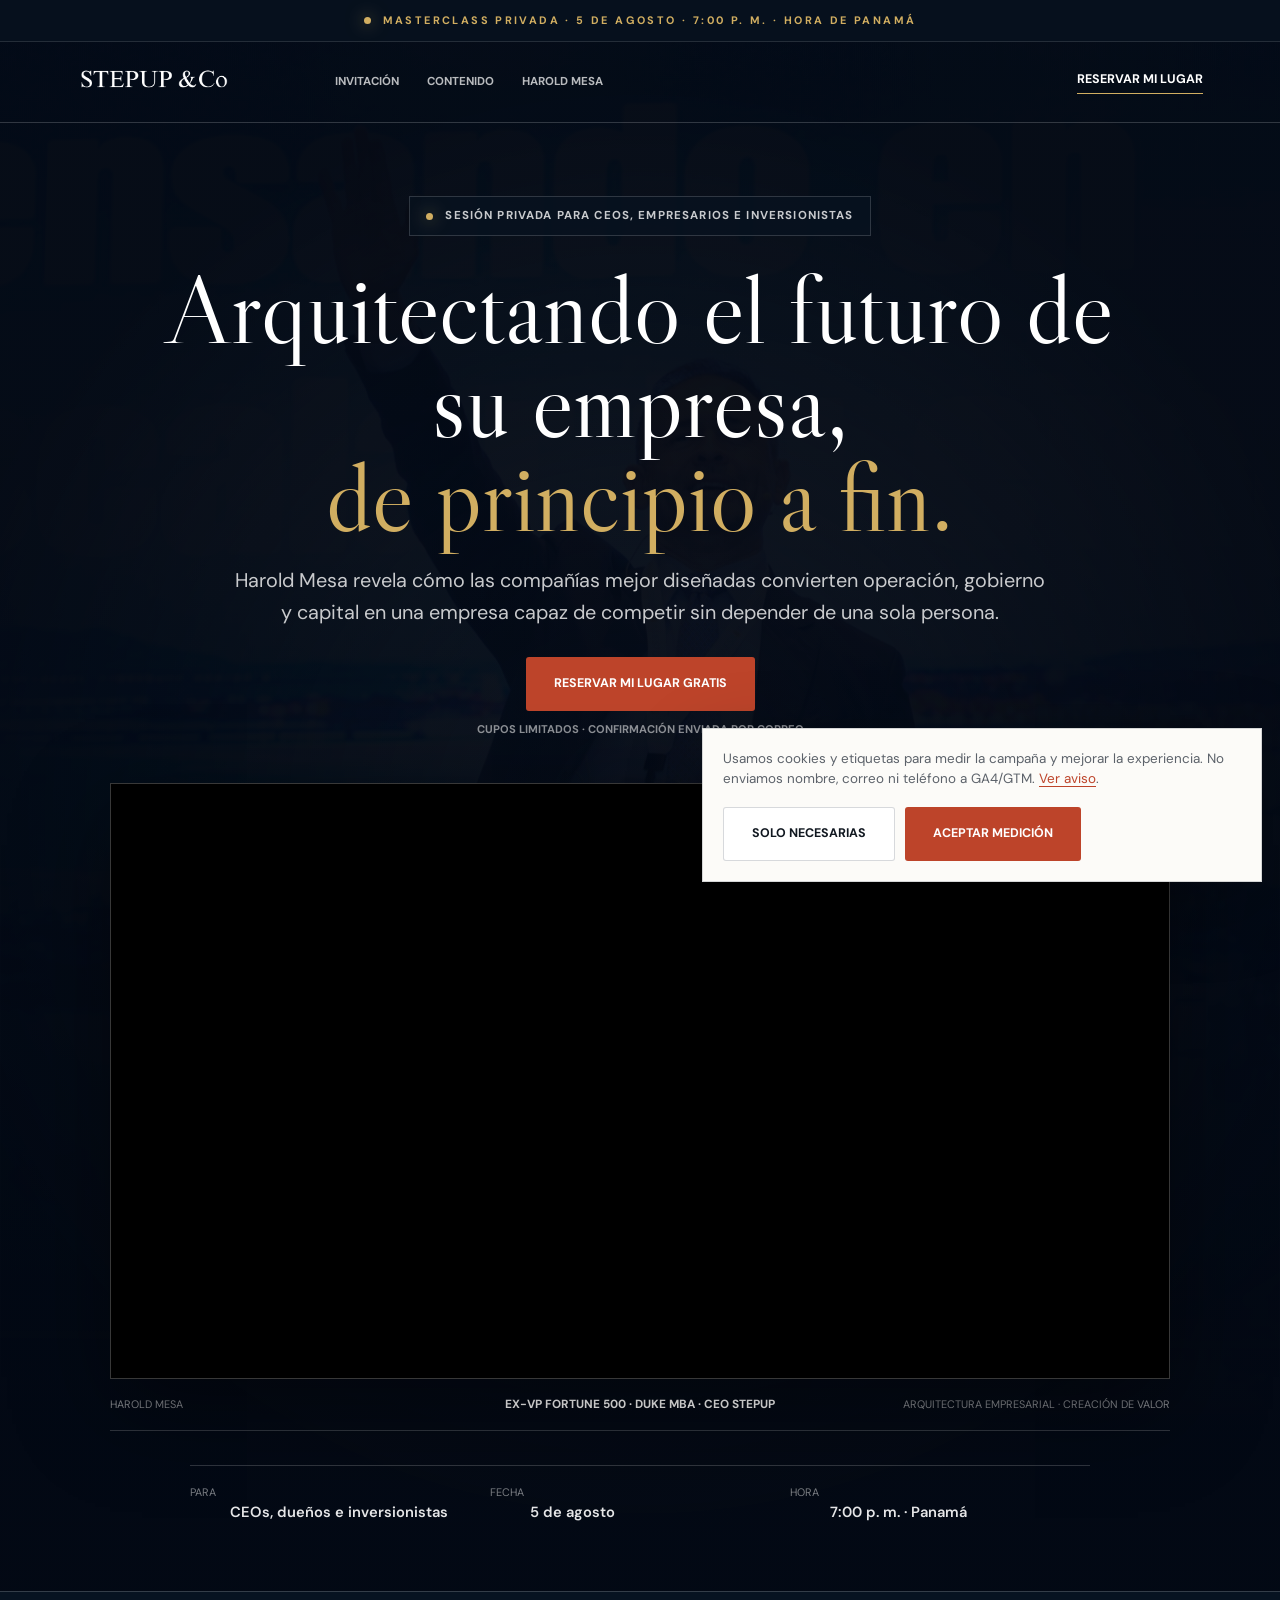
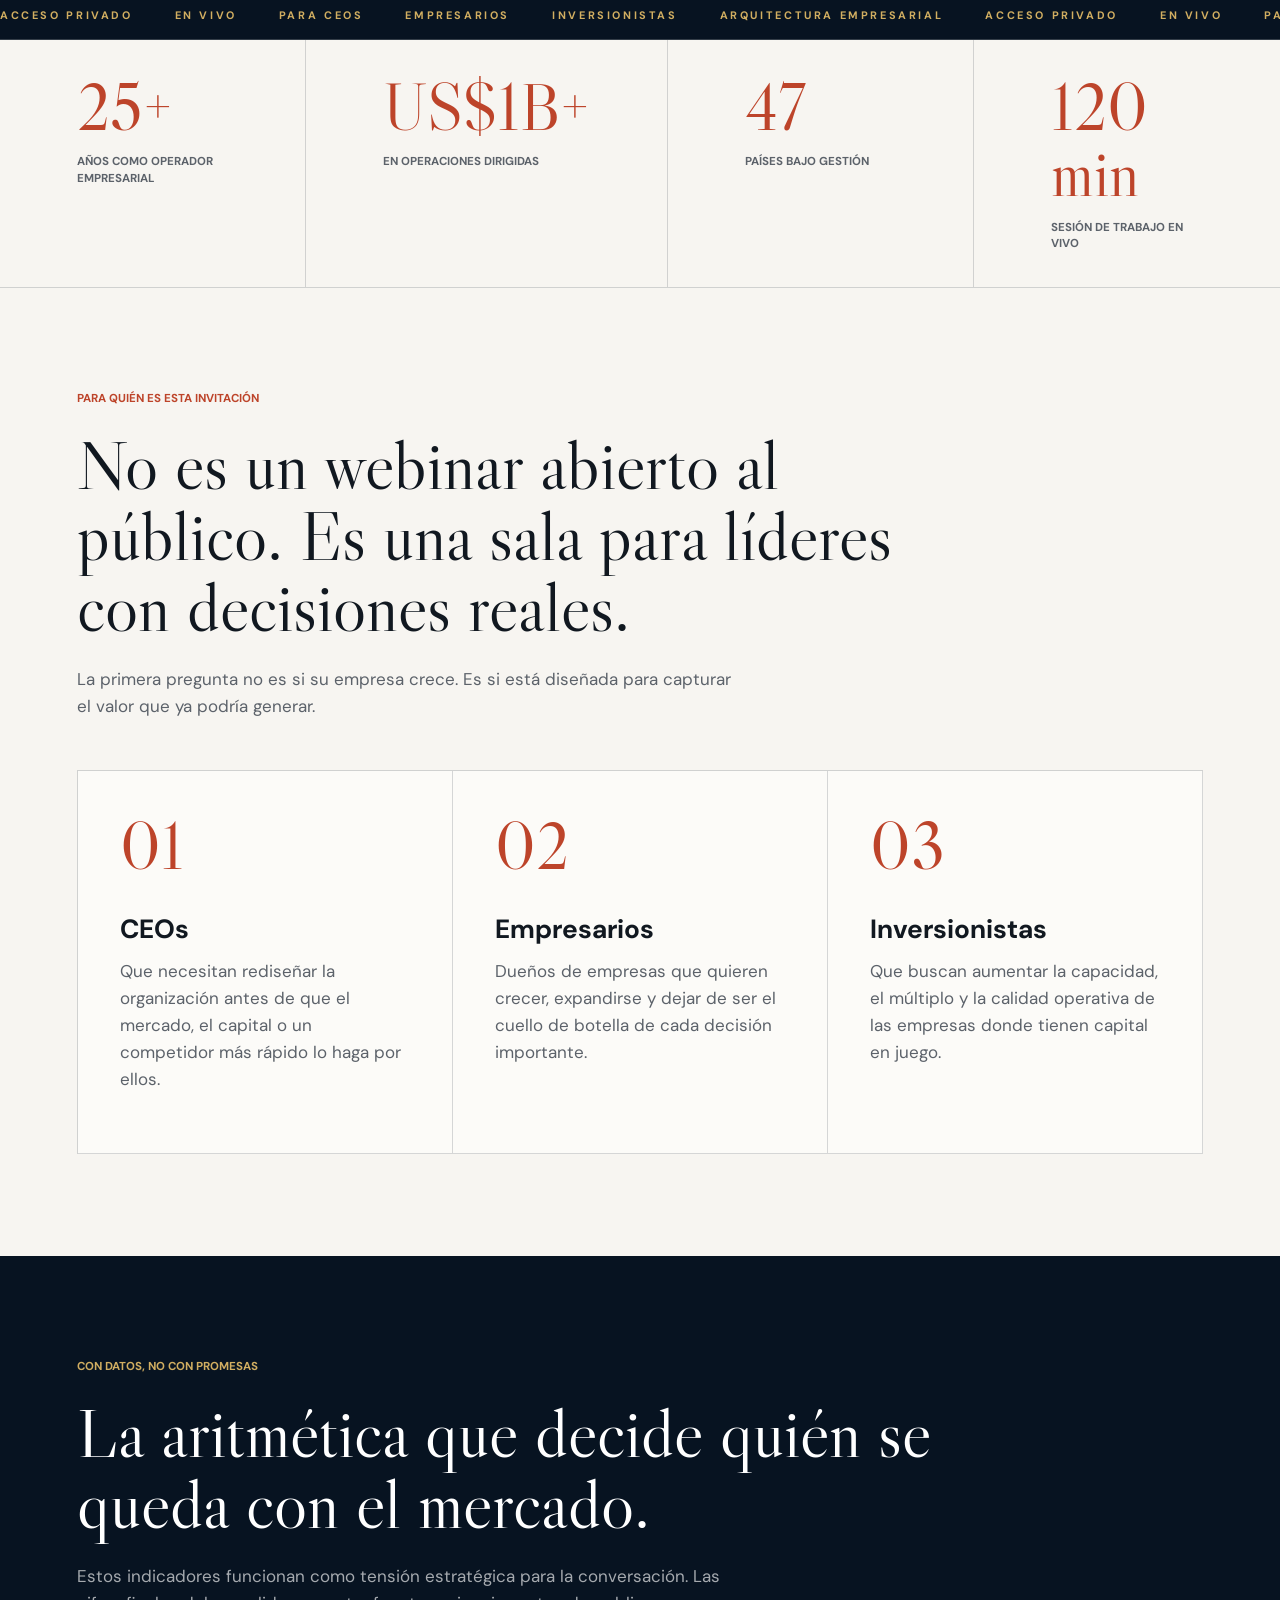
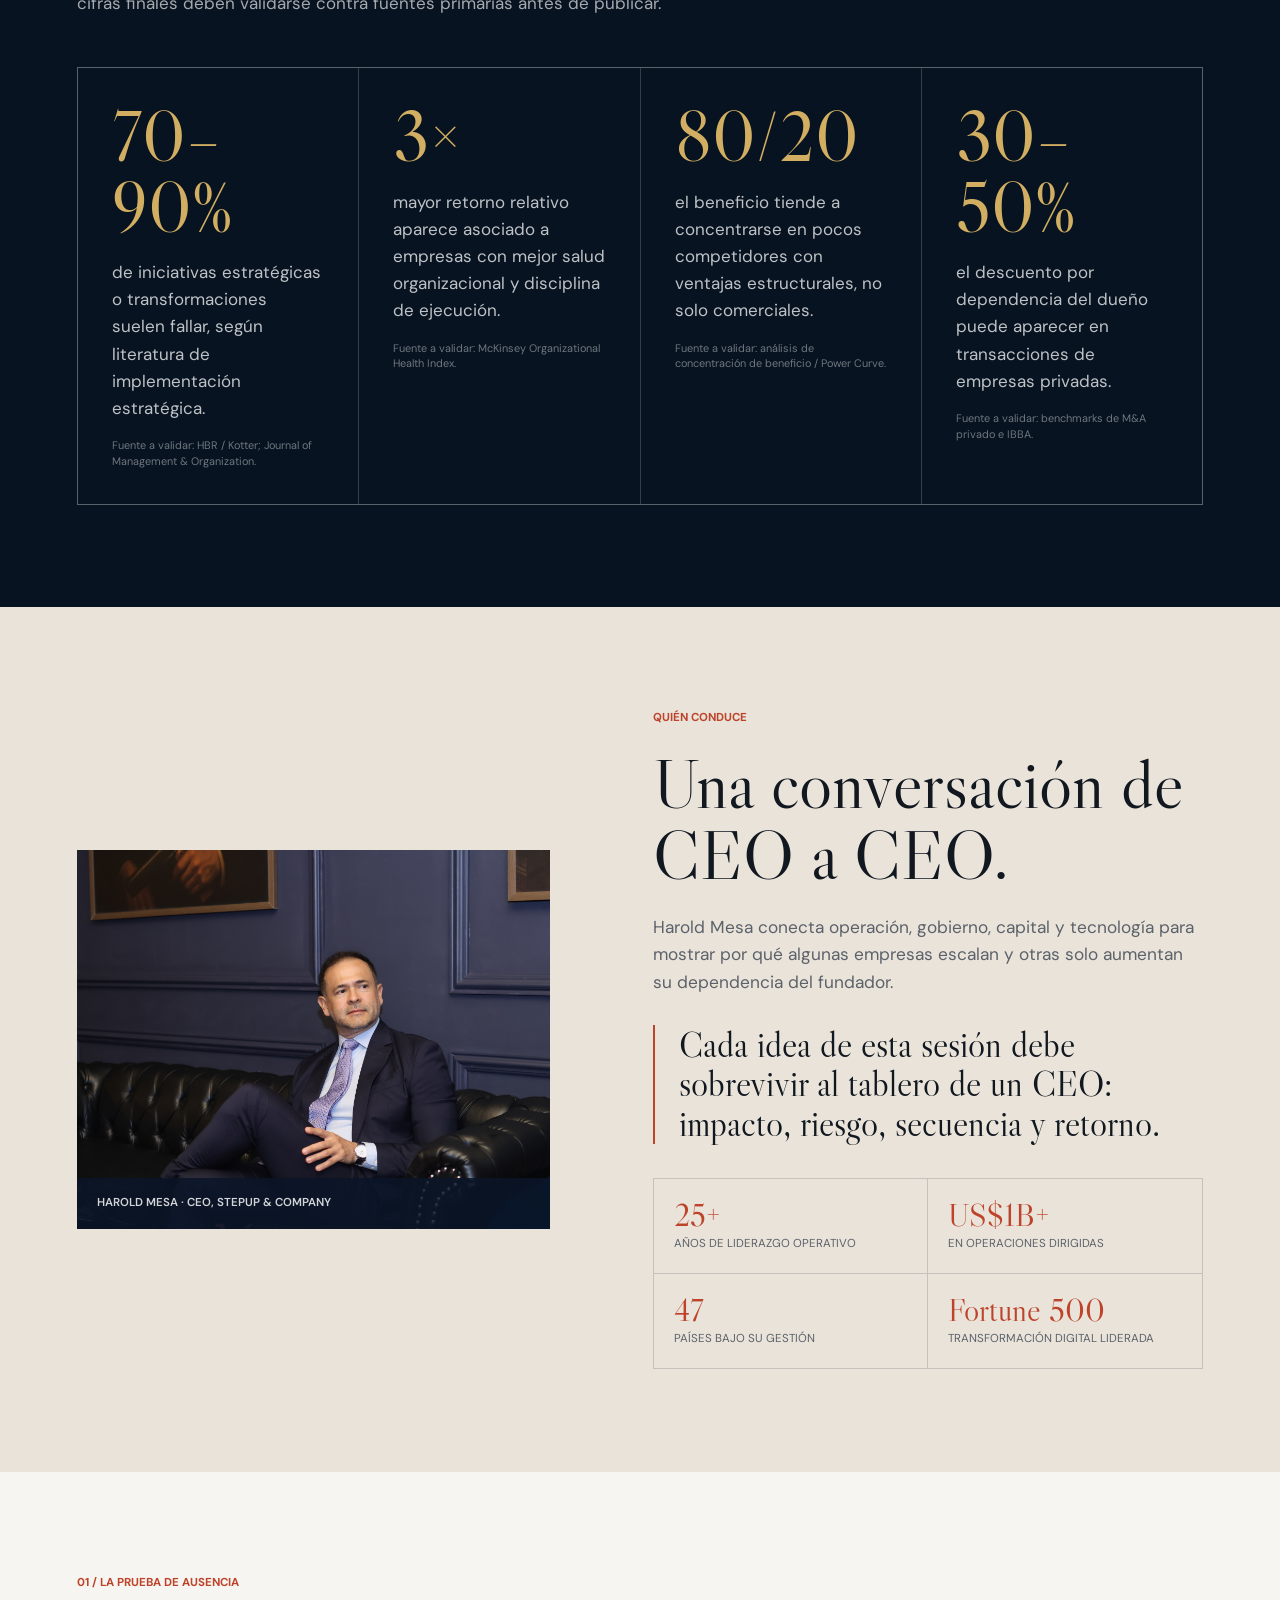
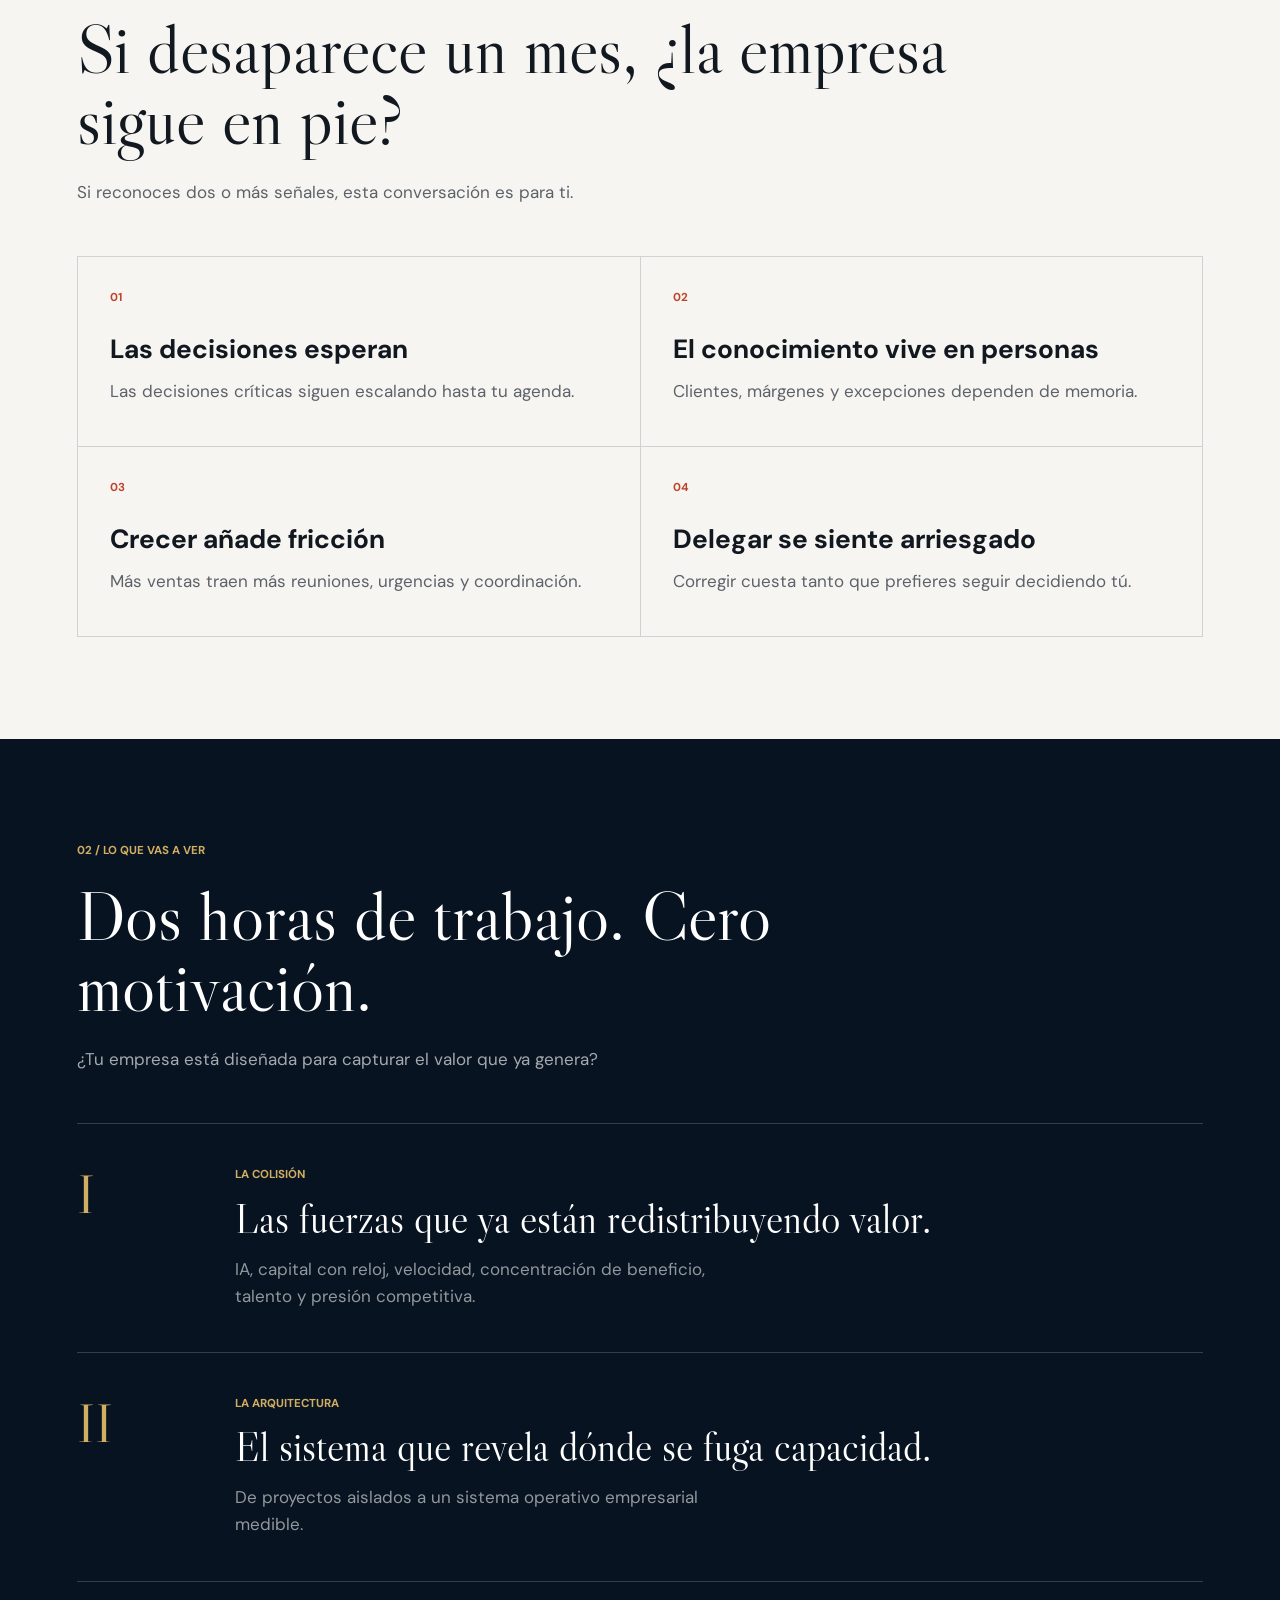
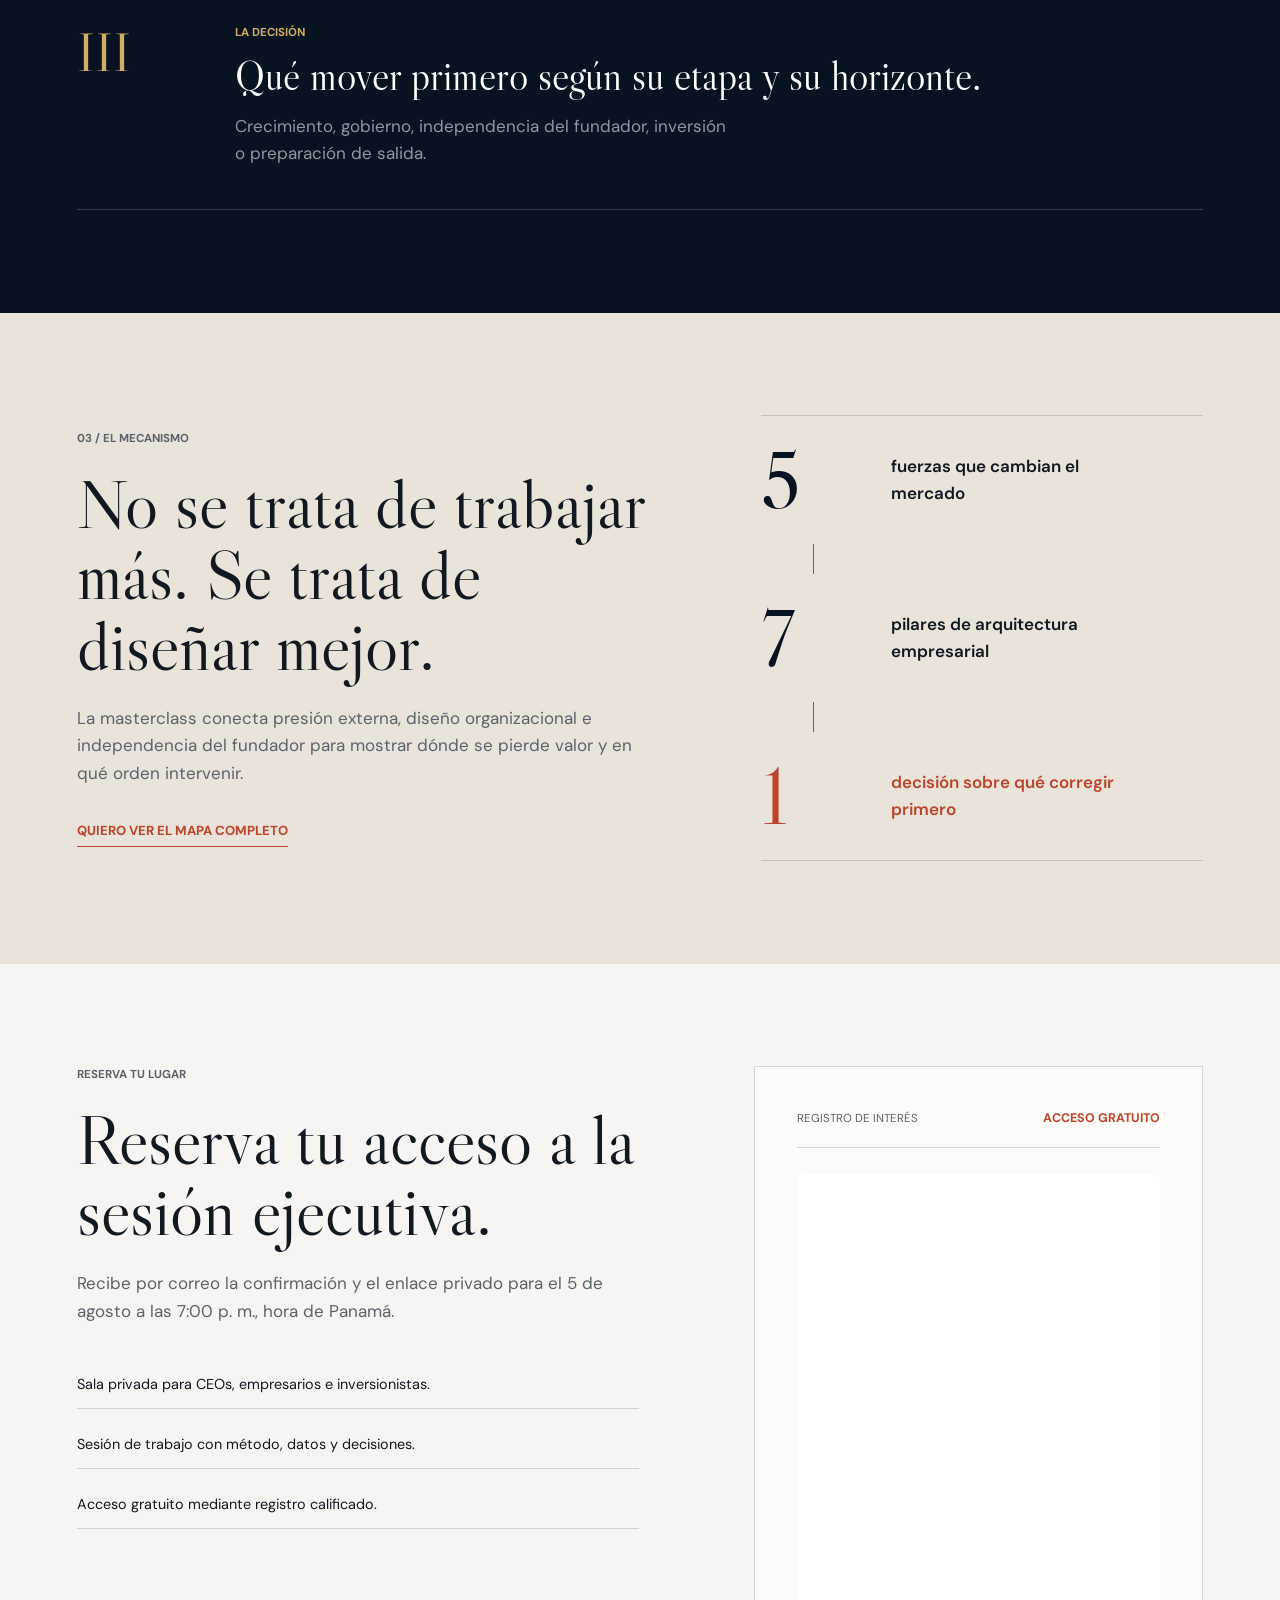
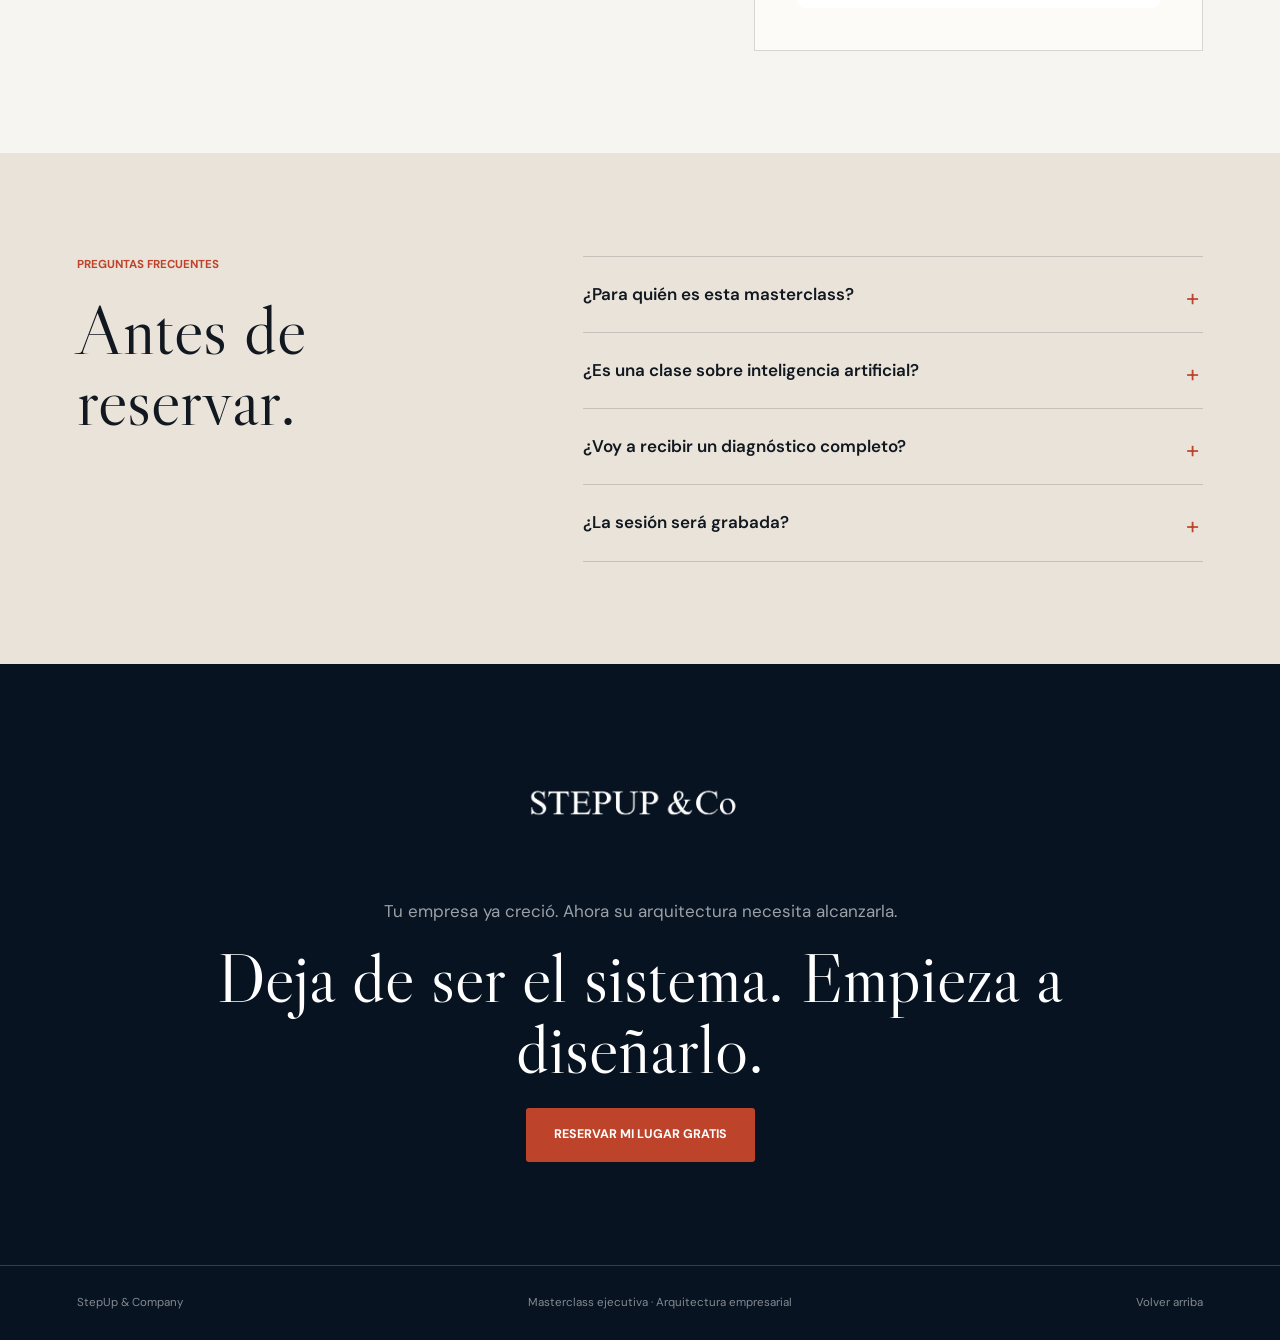
==== commit ff27e95d: "fix: update masterclass date and Spanish copy" ====
--- a/index.html
+++ b/index.html
@@ -21,7 +21,7 @@
   <body>
     <div class="top-ribbon" aria-label="Estado de la invitación">
       <span></span>
-      Masterclass privada · En vivo · Acceso sin costo
+      Masterclass privada · 5 de agosto · 7:00 p. m. · hora de Panamá
     </div>
 
     <header class="site-header">
@@ -57,7 +57,7 @@
             </p>
             <div class="hero-actions">
               <a class="button button-primary" href="#registro">Reservar mi lugar gratis</a>
-              <p>Cupos limitados · Confirmación enviada por email</p>
+              <p>Cupos limitados · Confirmación enviada por correo</p>
             </div>
           </div>
 
@@ -80,8 +80,8 @@
 
           <dl class="event-facts">
             <div><dt>Para</dt><dd>CEOs, dueños e inversionistas</dd></div>
-            <div><dt>Formato</dt><dd>Sala privada · Online</dd></div>
-            <div><dt>Acceso</dt><dd>Sin costo, por registro</dd></div>
+            <div><dt>Fecha</dt><dd>5 de agosto</dd></div>
+            <div><dt>Hora</dt><dd>7:00 p. m. · Panamá</dd></div>
           </dl>
         </div>
       </section>
@@ -299,7 +299,8 @@
           <p class="section-index">RESERVA TU LUGAR</p>
           <h2>Reserva tu acceso a la sesión ejecutiva.</h2>
           <p>
-            Recibe por email la confirmación, fecha, horario y enlace privado de acceso.
+            Recibe por correo la confirmación y el enlace privado para el 5 de agosto
+            a las 7:00 p. m., hora de Panamá.
           </p>
           <ul>
             <li>Sala privada para CEOs, empresarios e inversionistas.</li>
@@ -378,7 +379,7 @@
     <aside class="consent-banner" data-consent-banner hidden>
       <p>
         Usamos cookies y etiquetas para medir la campaña y mejorar la experiencia. No enviamos
-        nombre, email ni teléfono a GA4/GTM.
+        nombre, correo ni teléfono a GA4/GTM.
         <a href="./privacy.html">Ver aviso</a>.
       </p>
       <div>
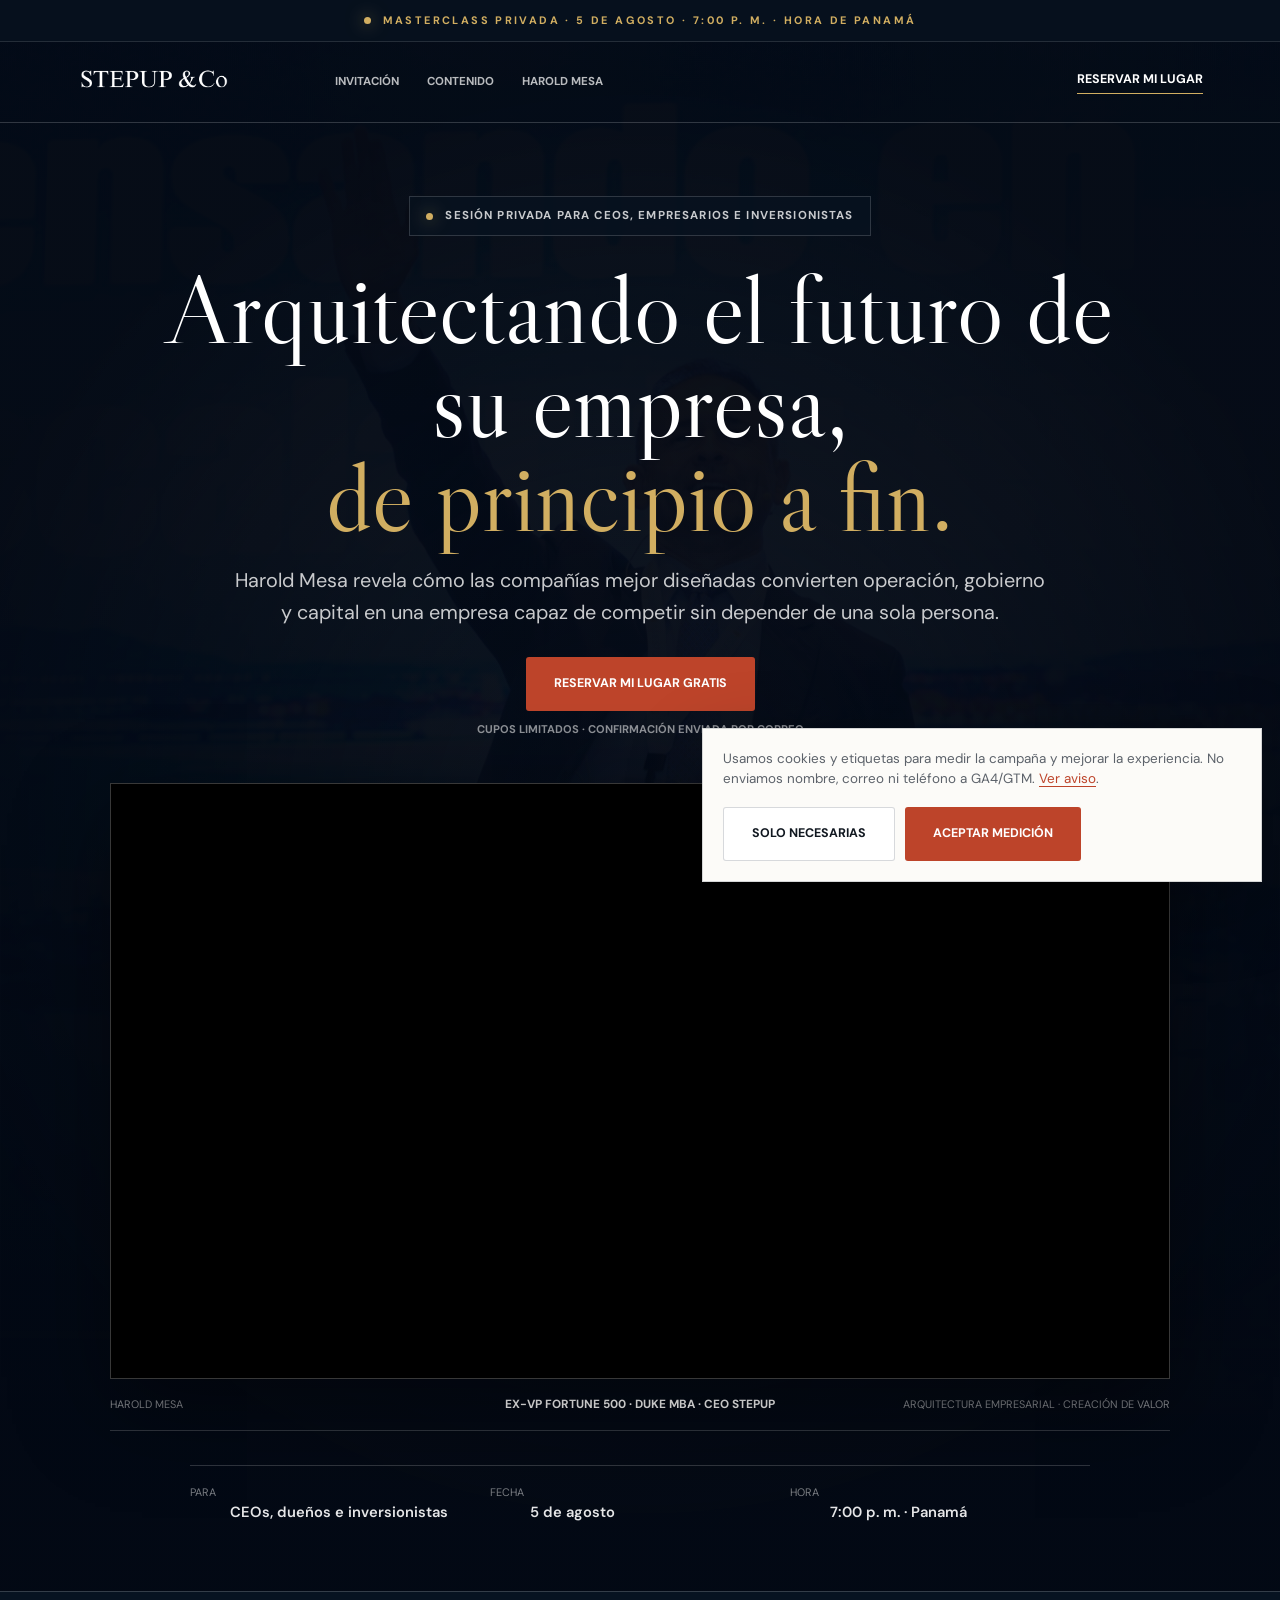
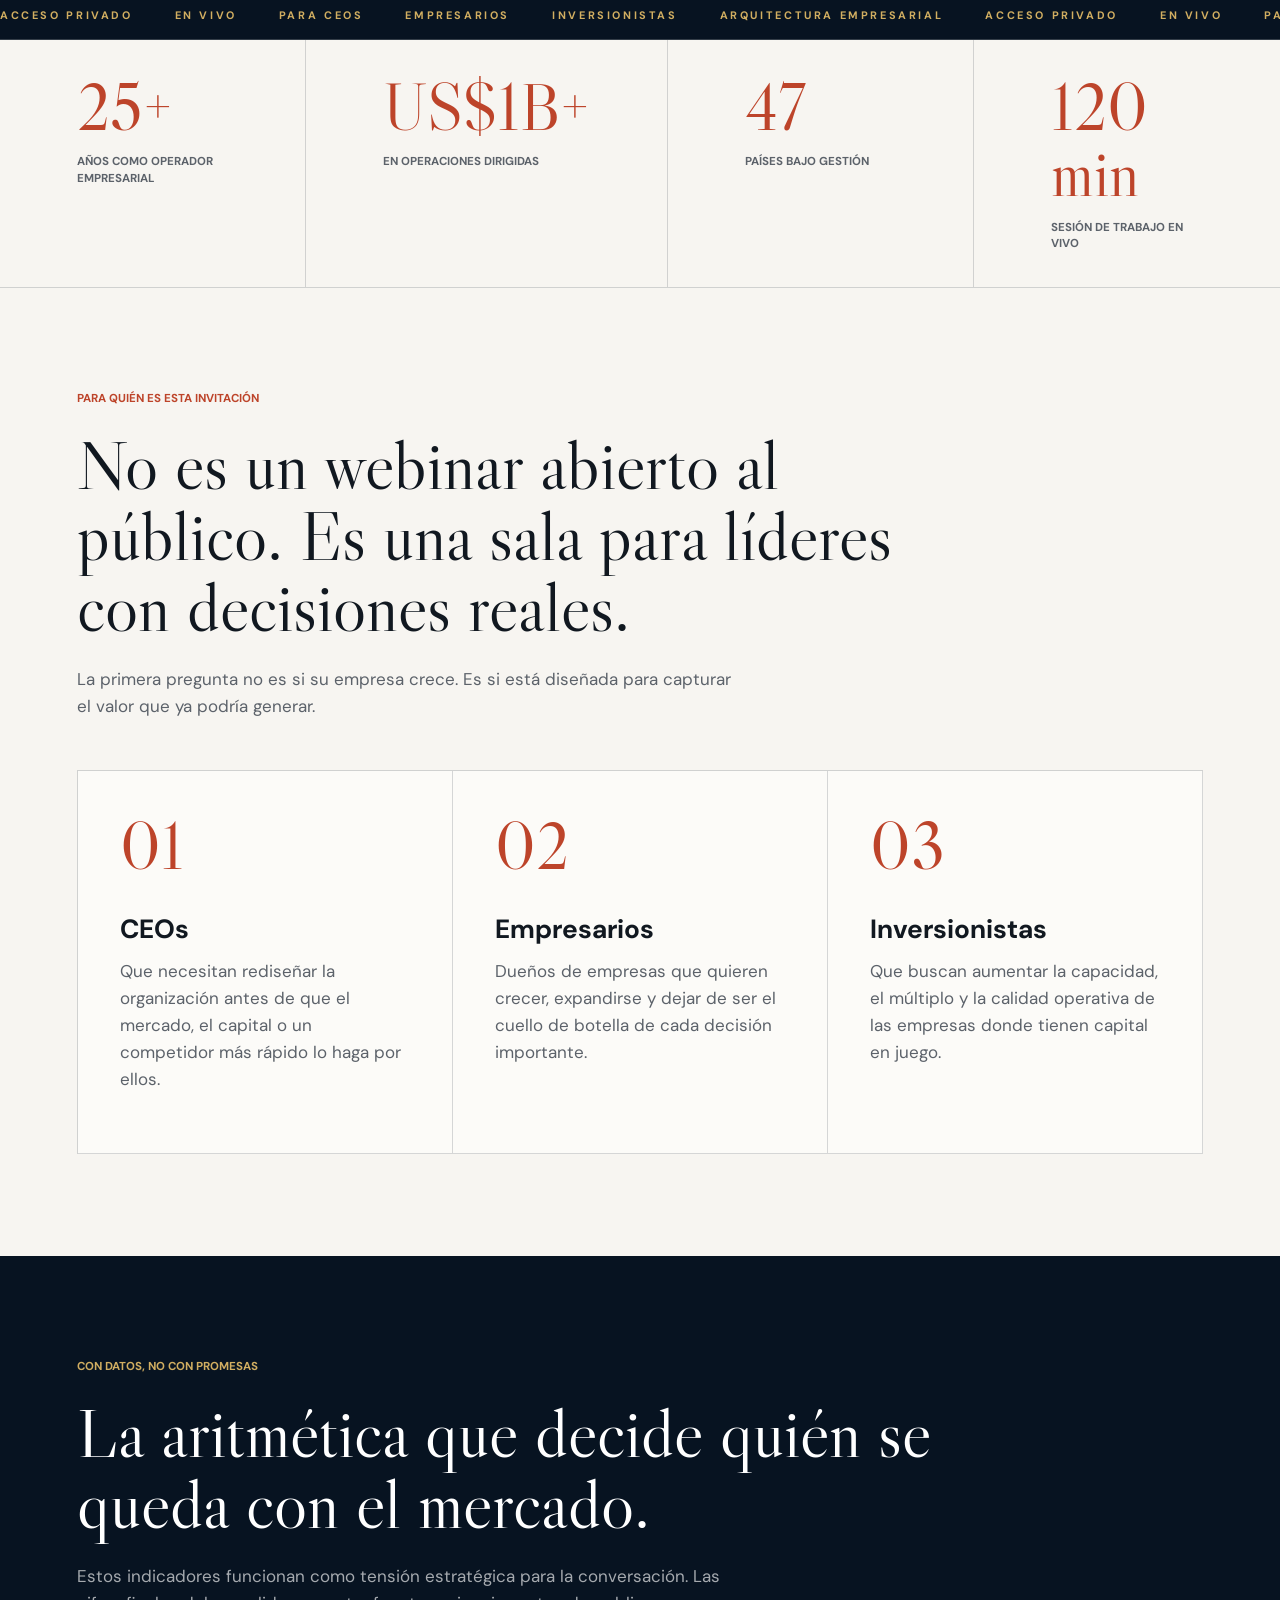
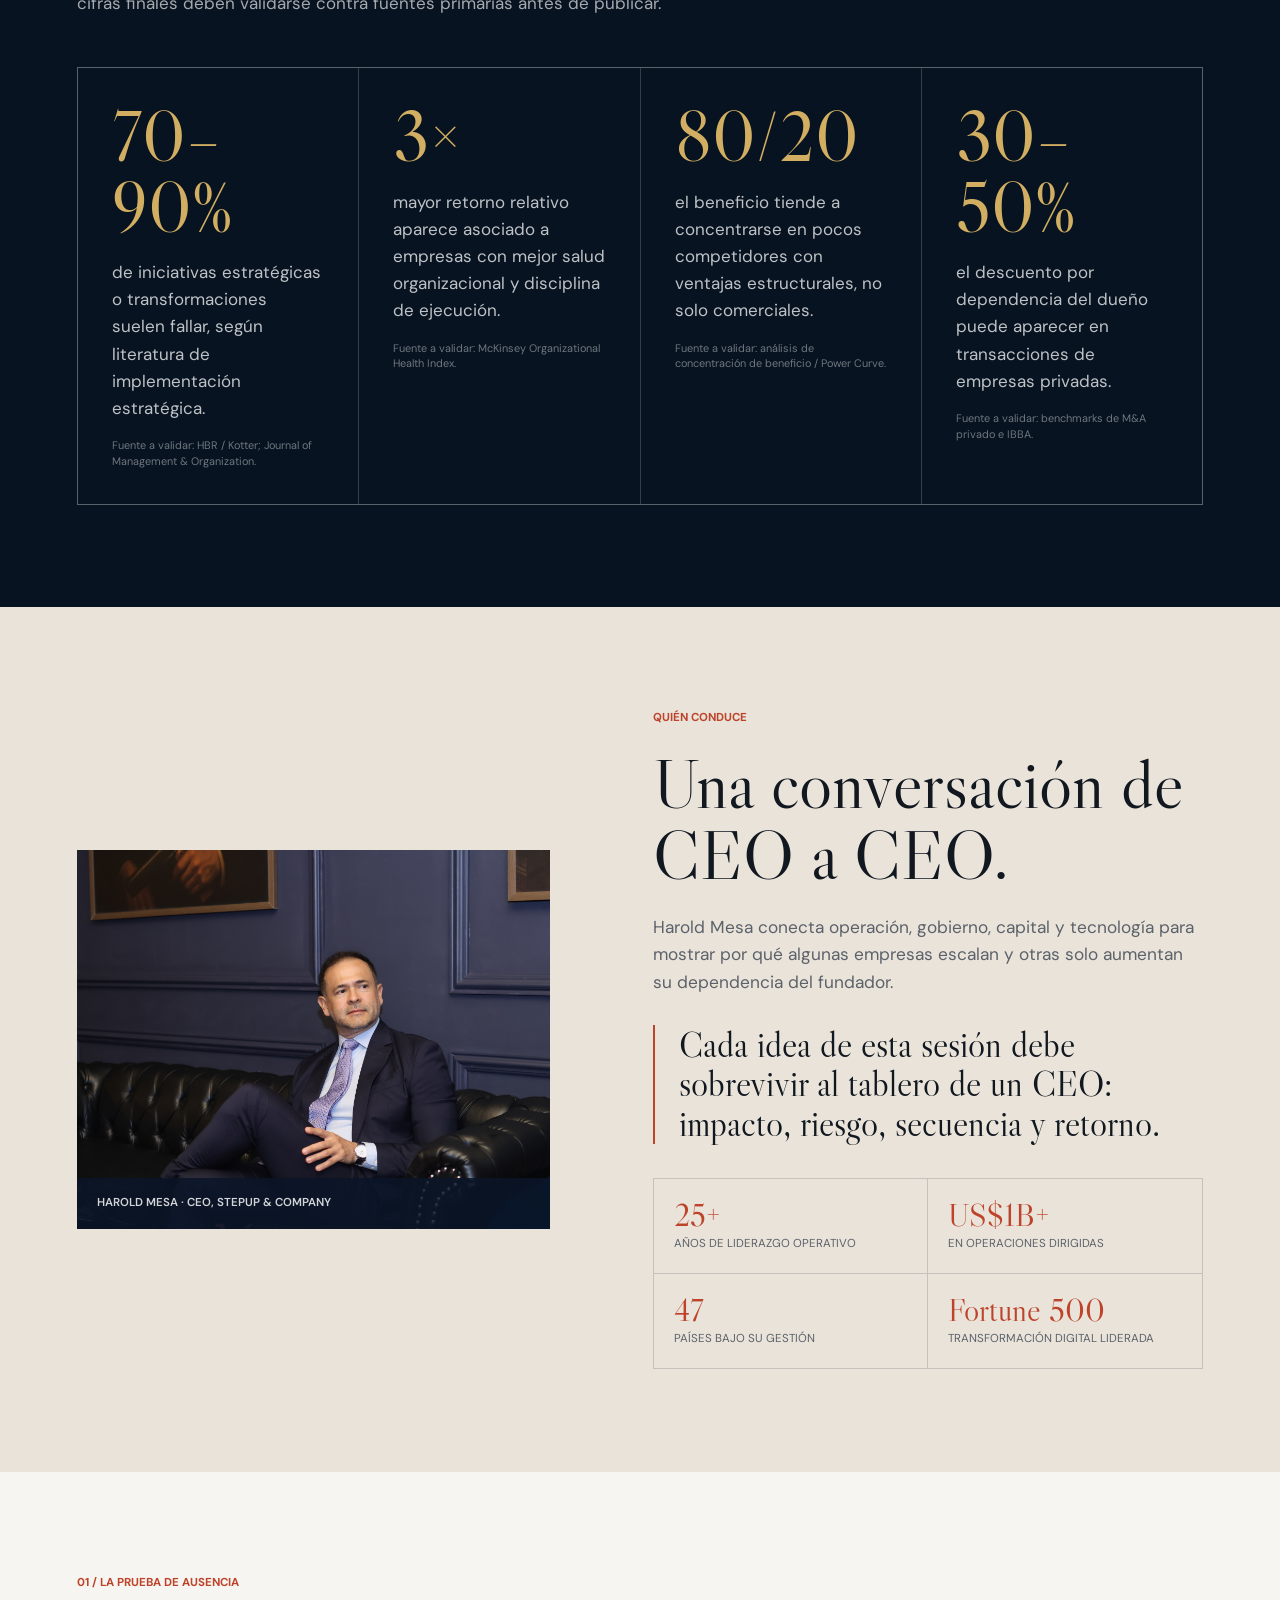
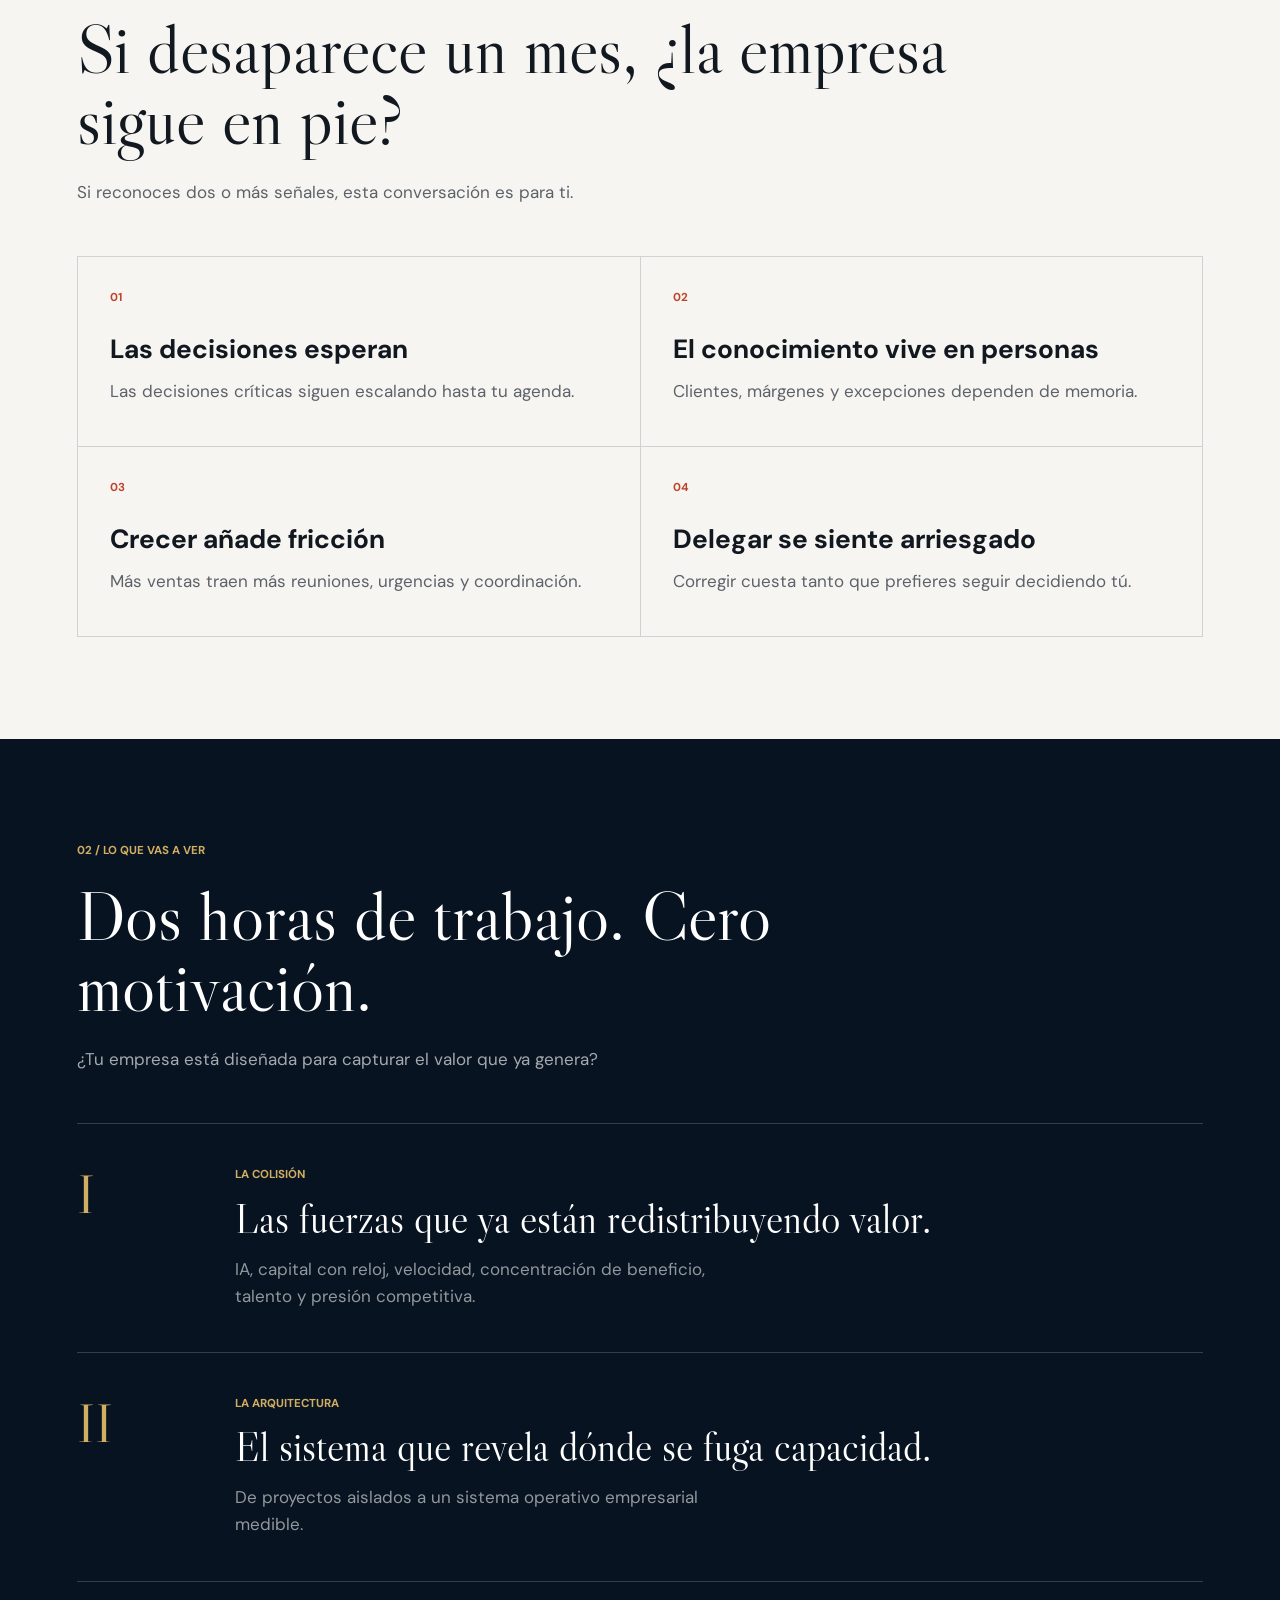
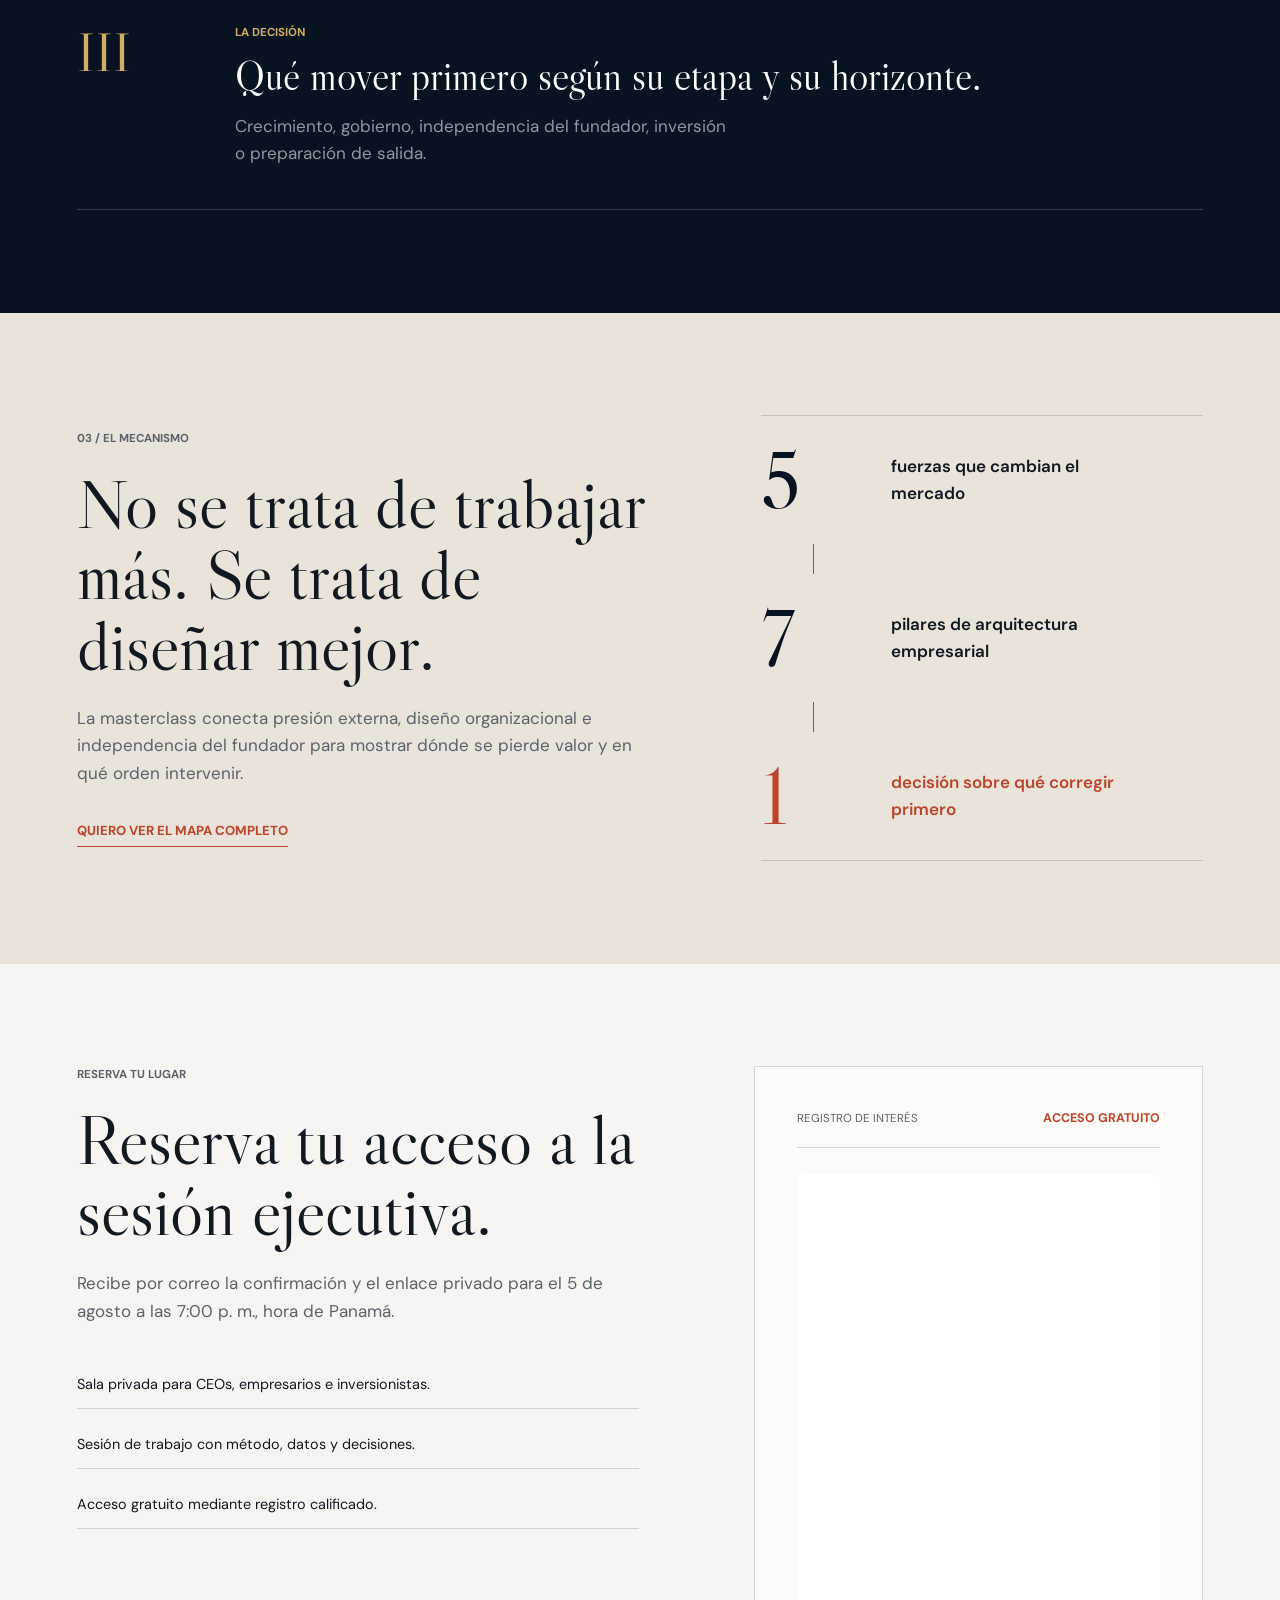
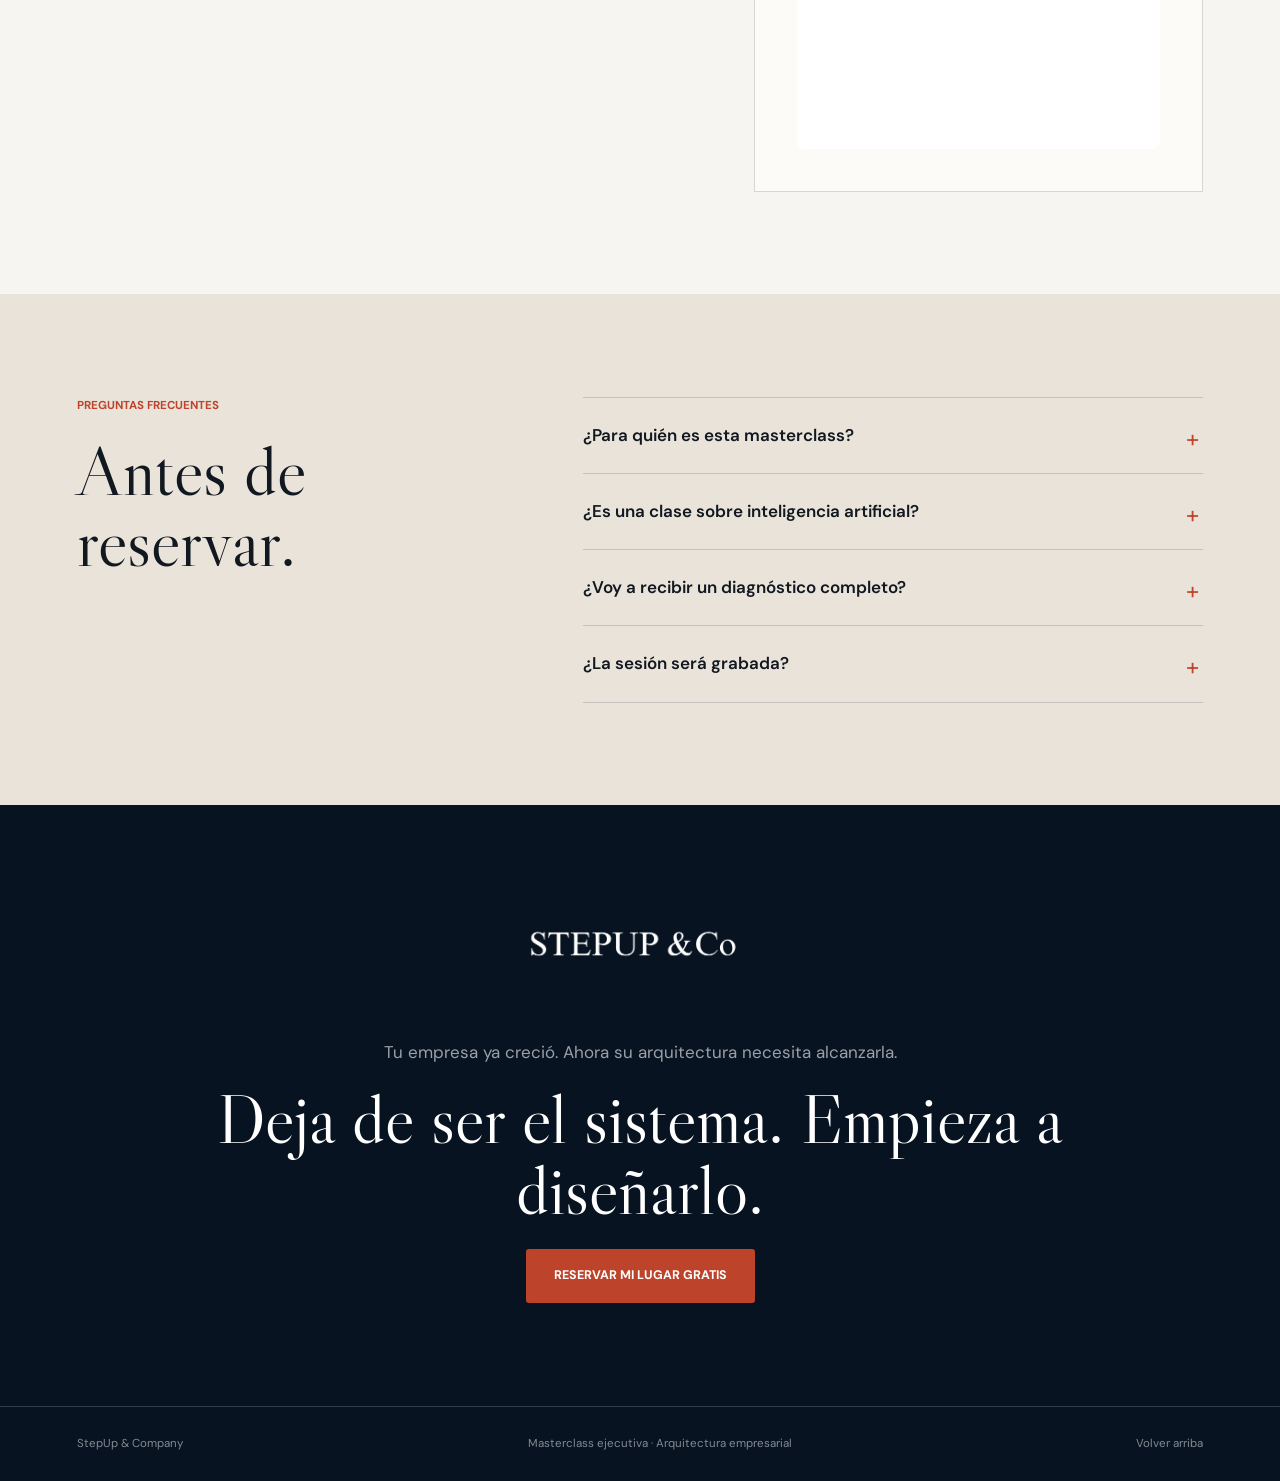
==== commit cc307042: "fix: update embedded GHL form metadata" ====
--- a/index.html
+++ b/index.html
@@ -325,11 +325,11 @@
               data-activation-value=""
               data-deactivation-type="neverDeactivate"
               data-deactivation-value=""
-              data-form-name="LP/CEO.stepupandco"
-              data-height="434"
+              data-form-name="A012026"
+              data-height="575"
               data-layout-iframe-id="inline-Ic4yCMY5X2zsR9G54w14"
               data-form-id="Ic4yCMY5X2zsR9G54w14"
-              title="LP/CEO.stepupandco"
+              title="A012026"
             ></iframe>
           </div>
         </div>
@@ -355,7 +355,7 @@
           </details>
           <details>
             <summary>¿La sesión será grabada?</summary>
-            <p>La disponibilidad de la grabación se informará junto con la confirmación de la sesión.</p>
+            <p>No. La sesión no quedará grabada ni disponible después. Tampoco está autorizado grabar voz, audio, pantalla, materiales o redistribuir el contenido. Es un evento privado y exclusivo para las personas registradas.</p>
           </details>
         </div>
       </section>
--- a/styles.css
+++ b/styles.css
@@ -812,7 +812,7 @@
 
 .ghl-form-frame {
   width: 100%;
-  min-height: 434px;
+  min-height: 575px;
   overflow: hidden;
   border-radius: 8px;
   background: var(--white);
@@ -821,7 +821,7 @@
 .ghl-form-frame iframe {
   display: block;
   width: 100%;
-  min-height: 434px;
+  min-height: 575px;
 }
 
 .form-heading {
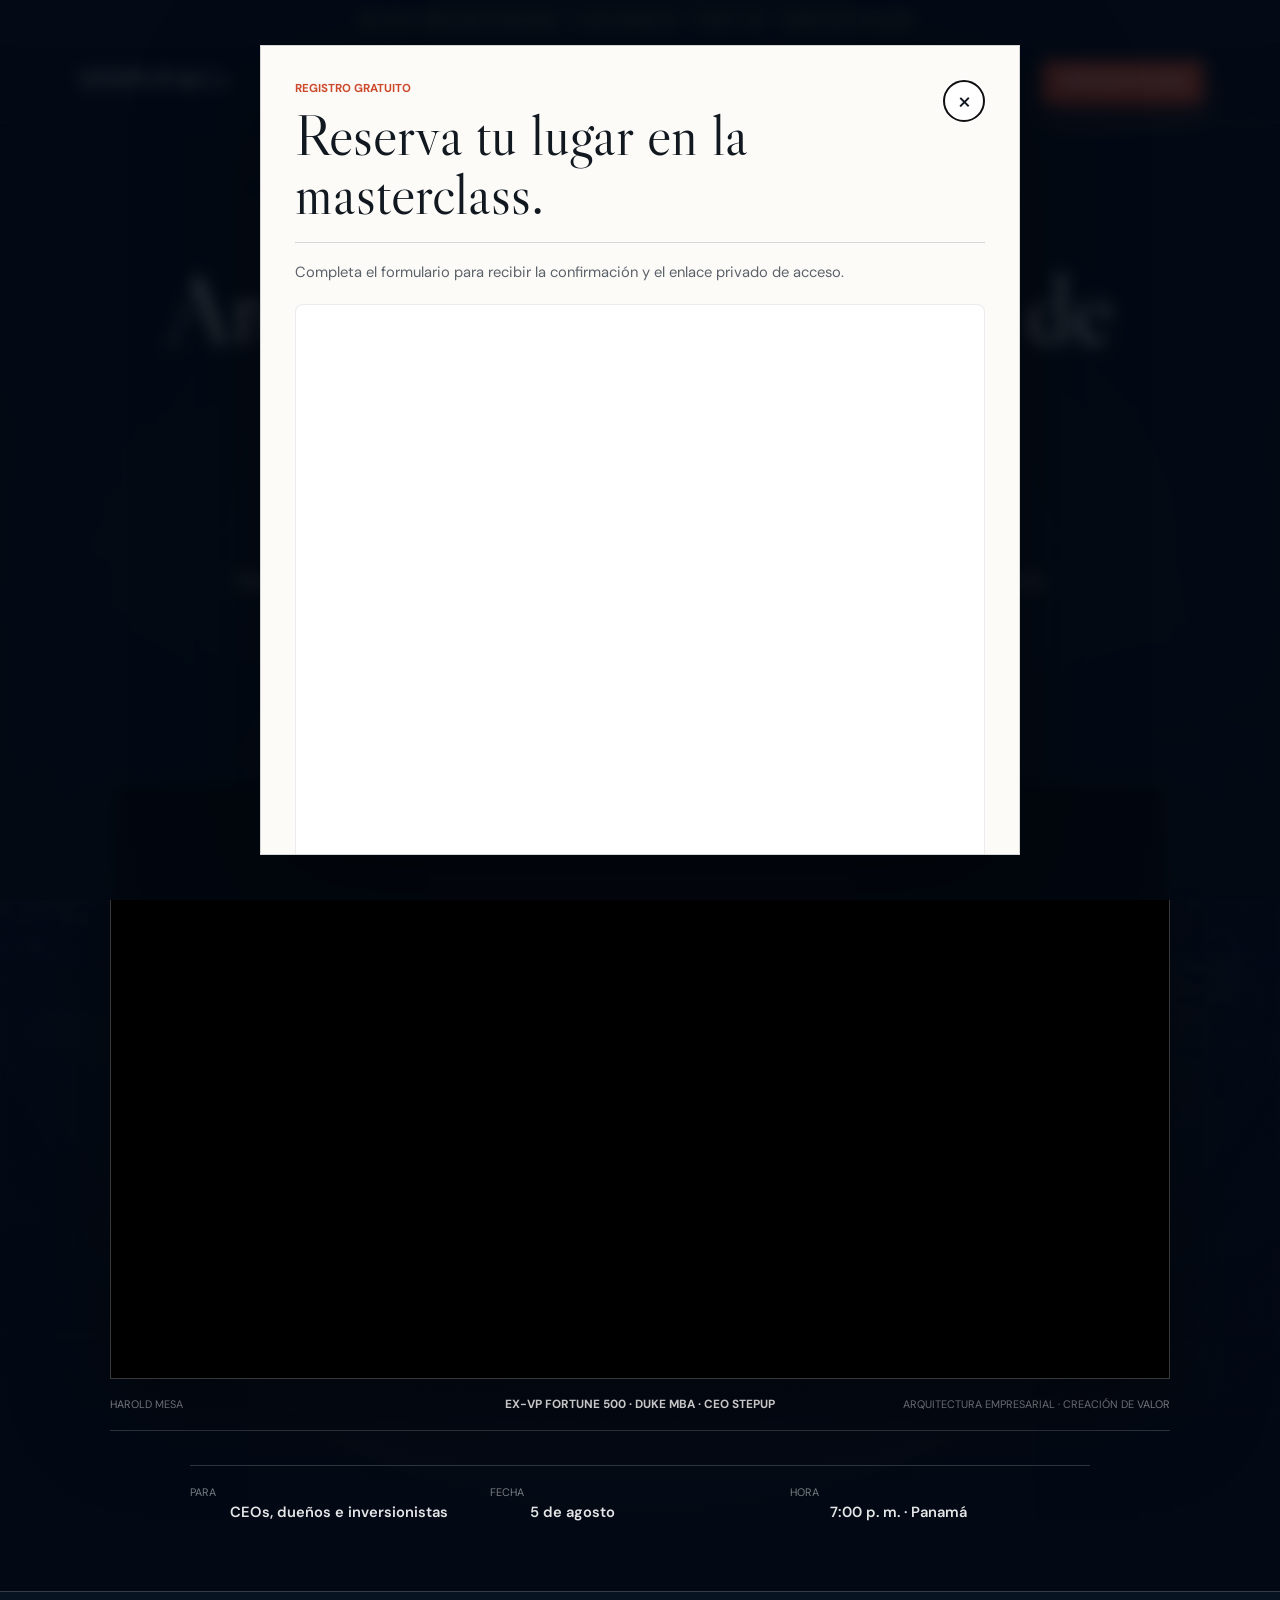
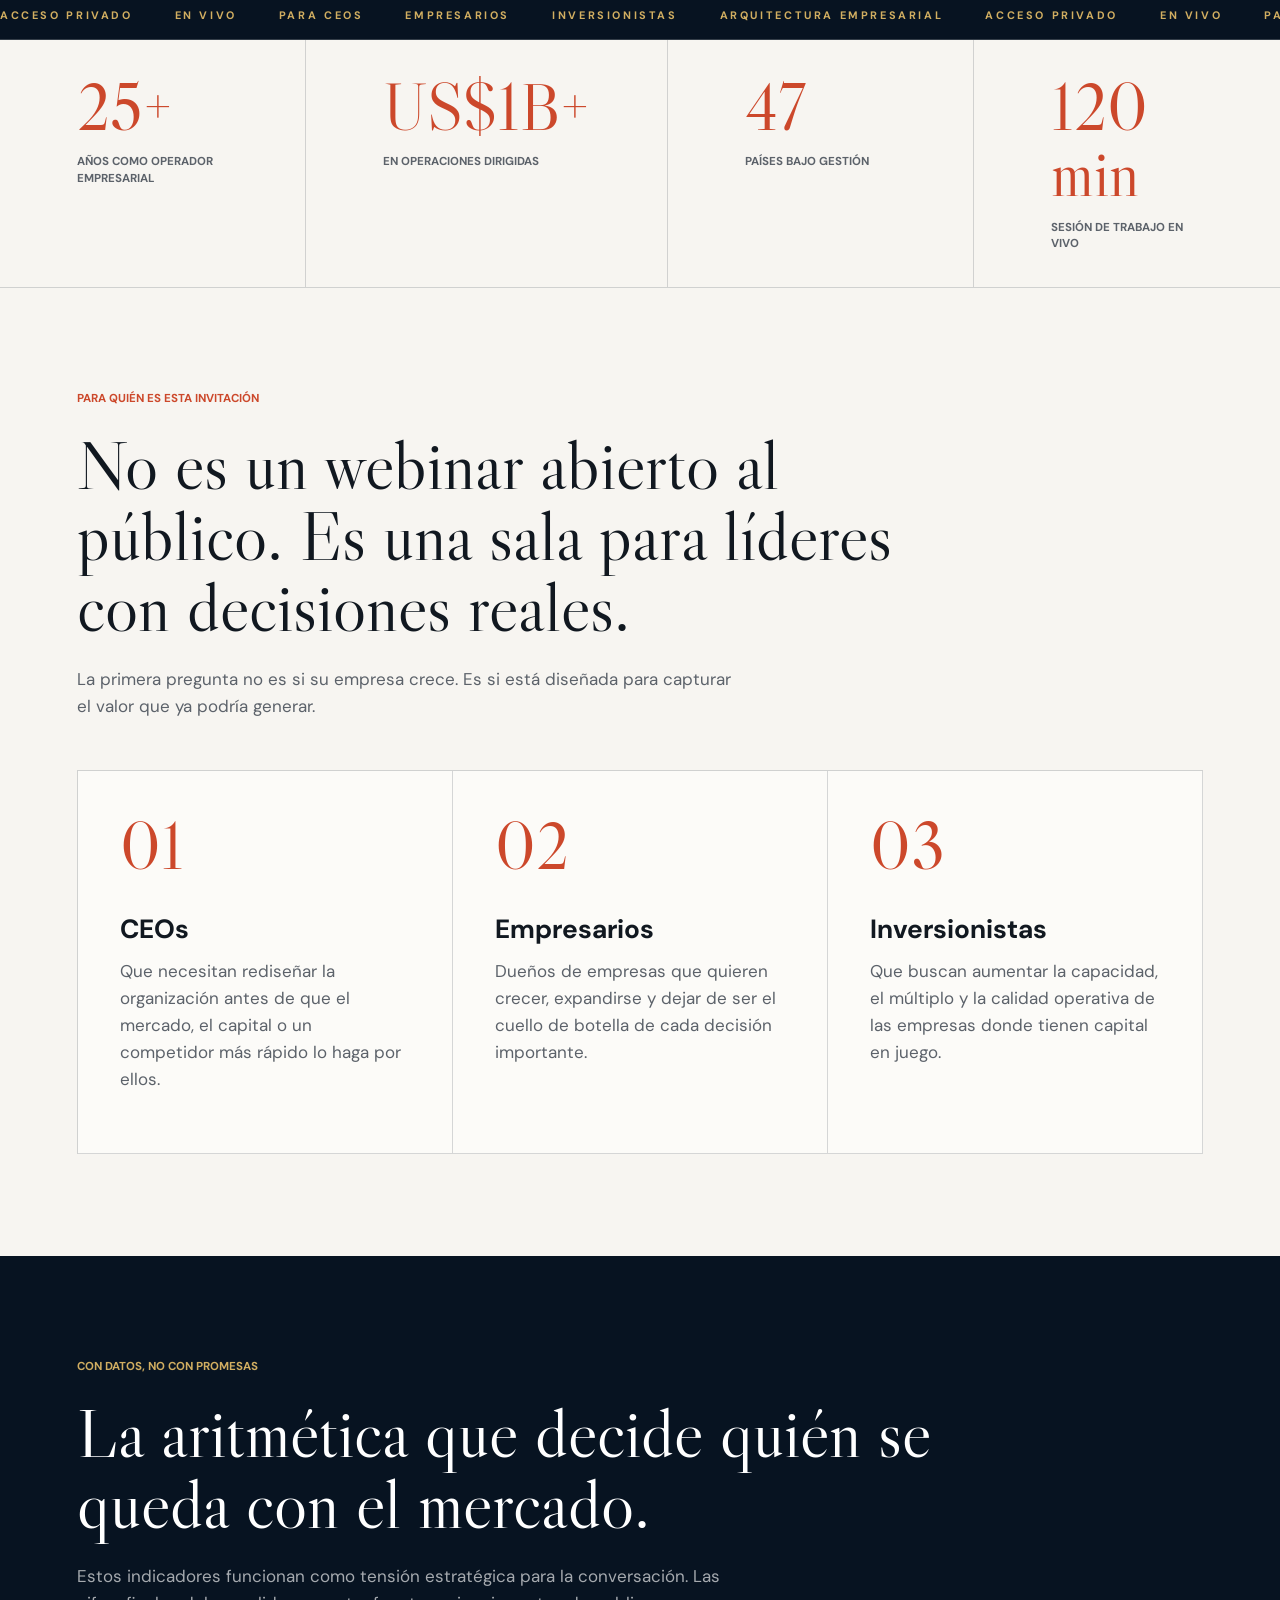
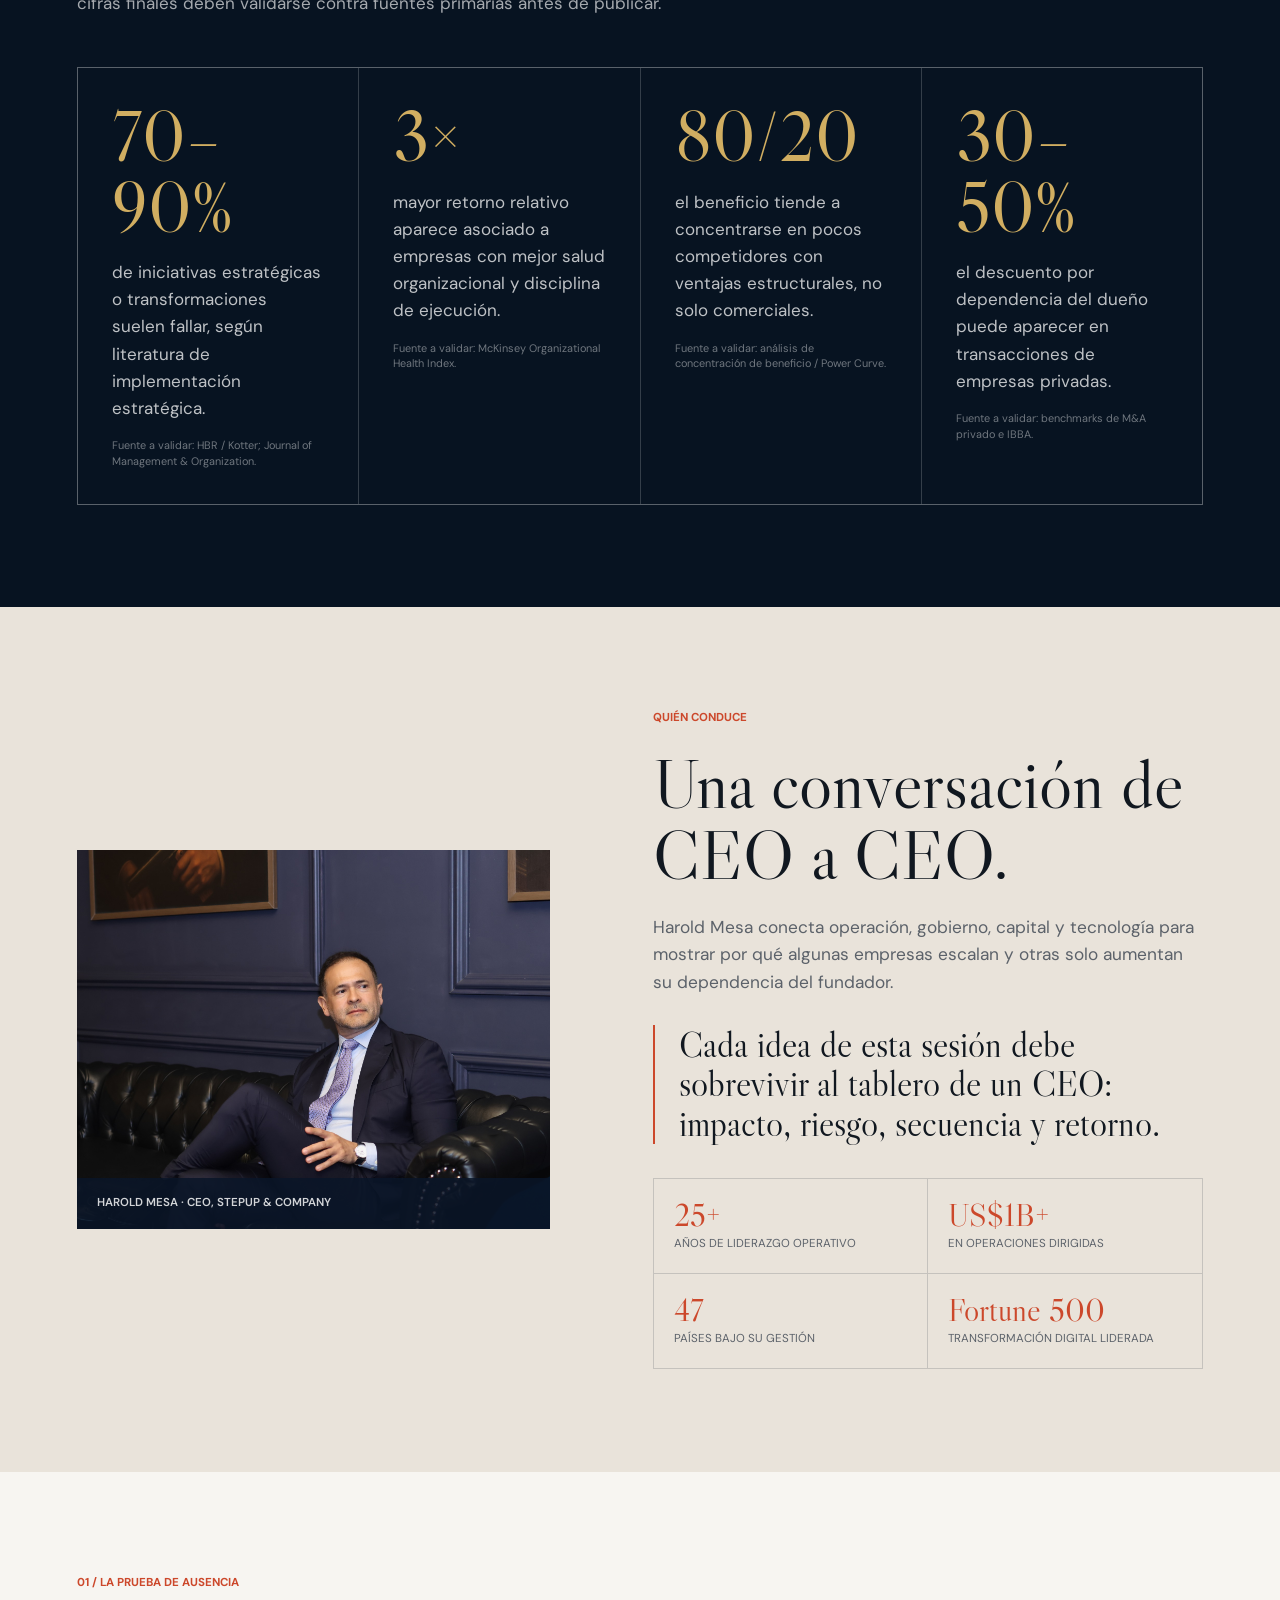
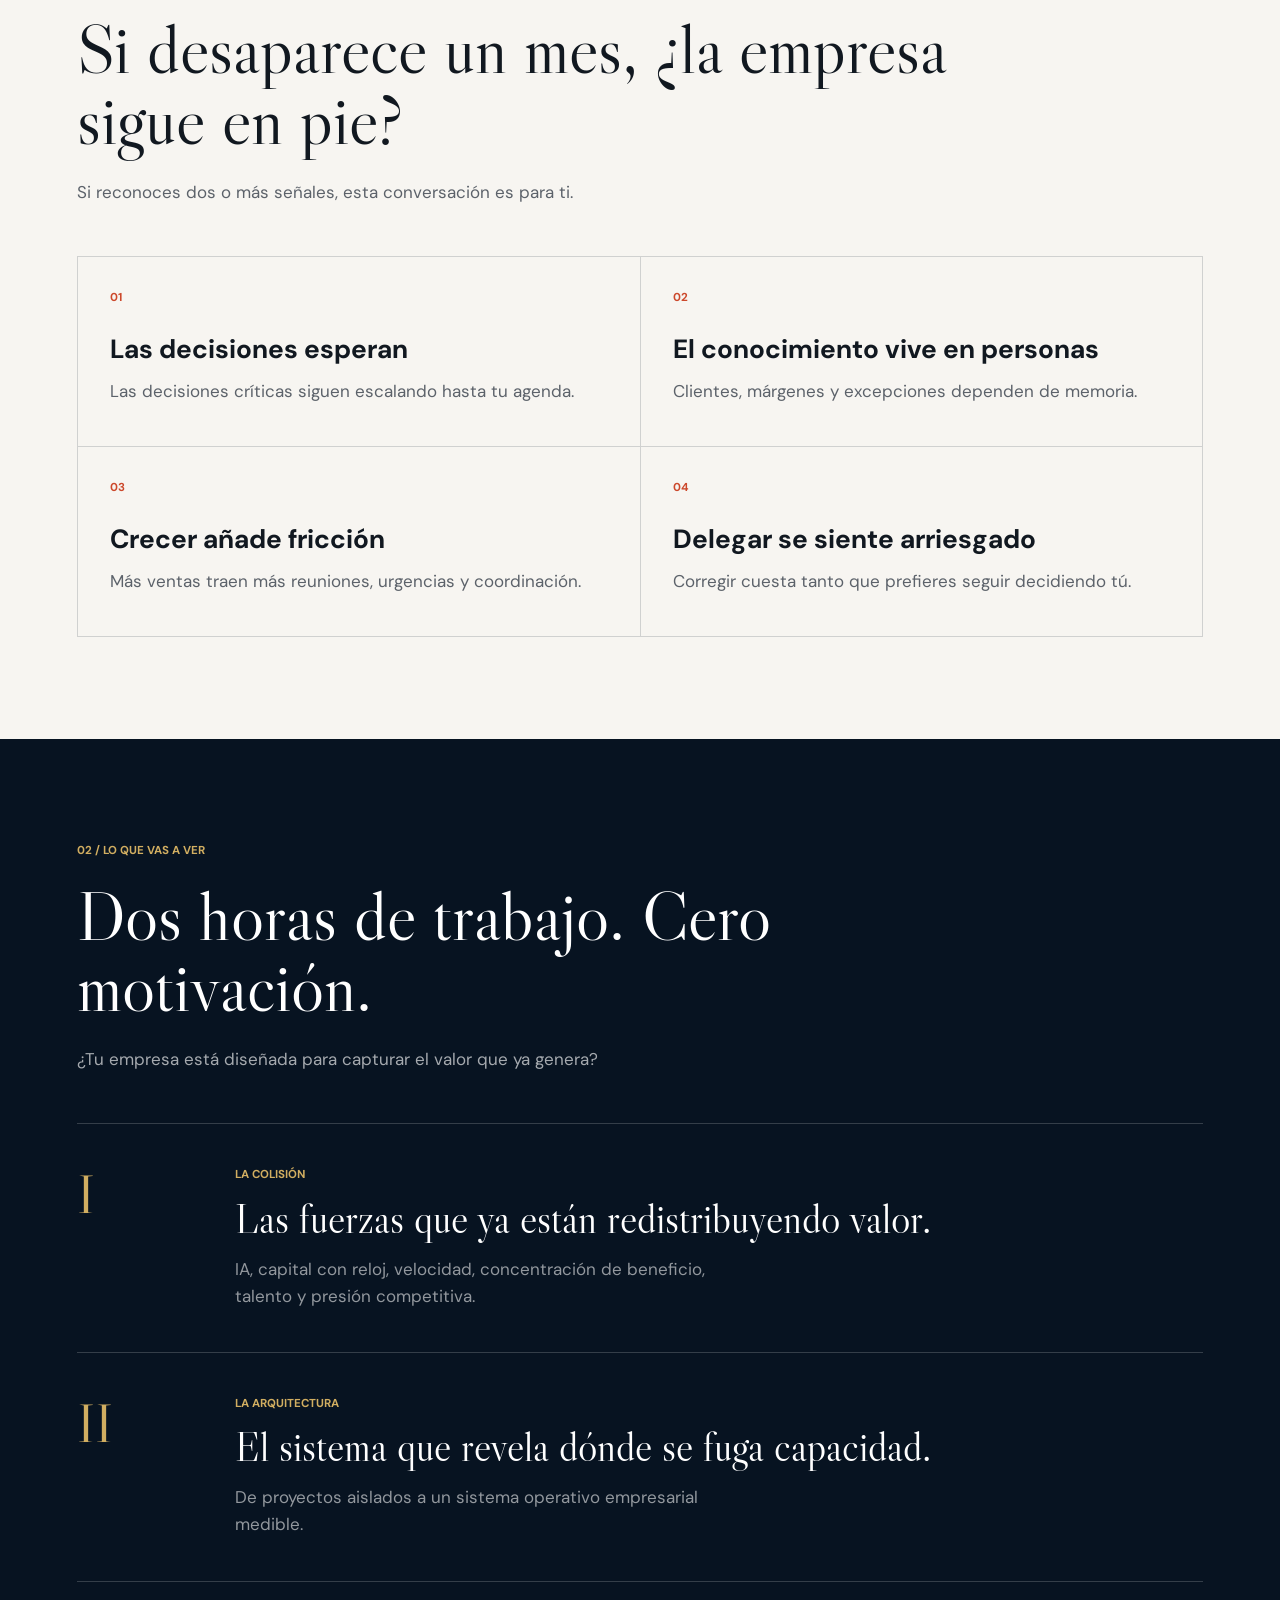
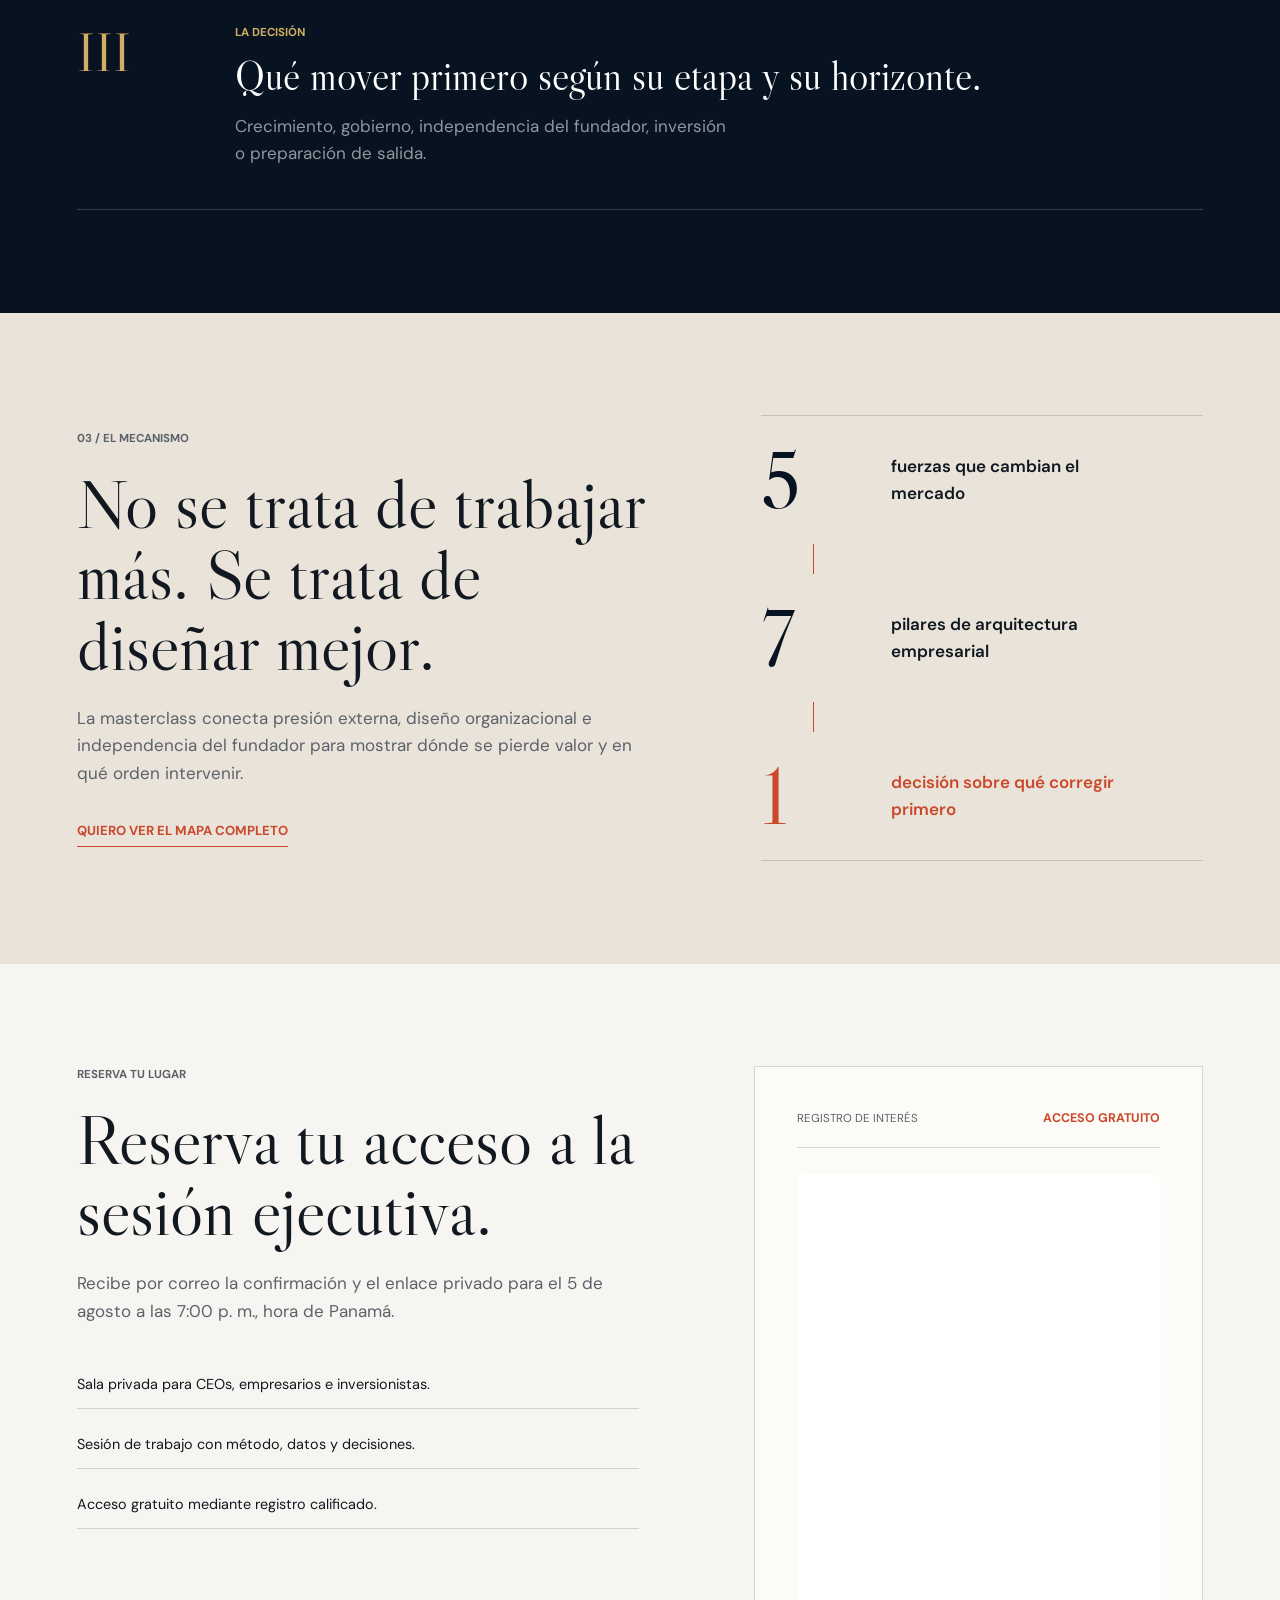
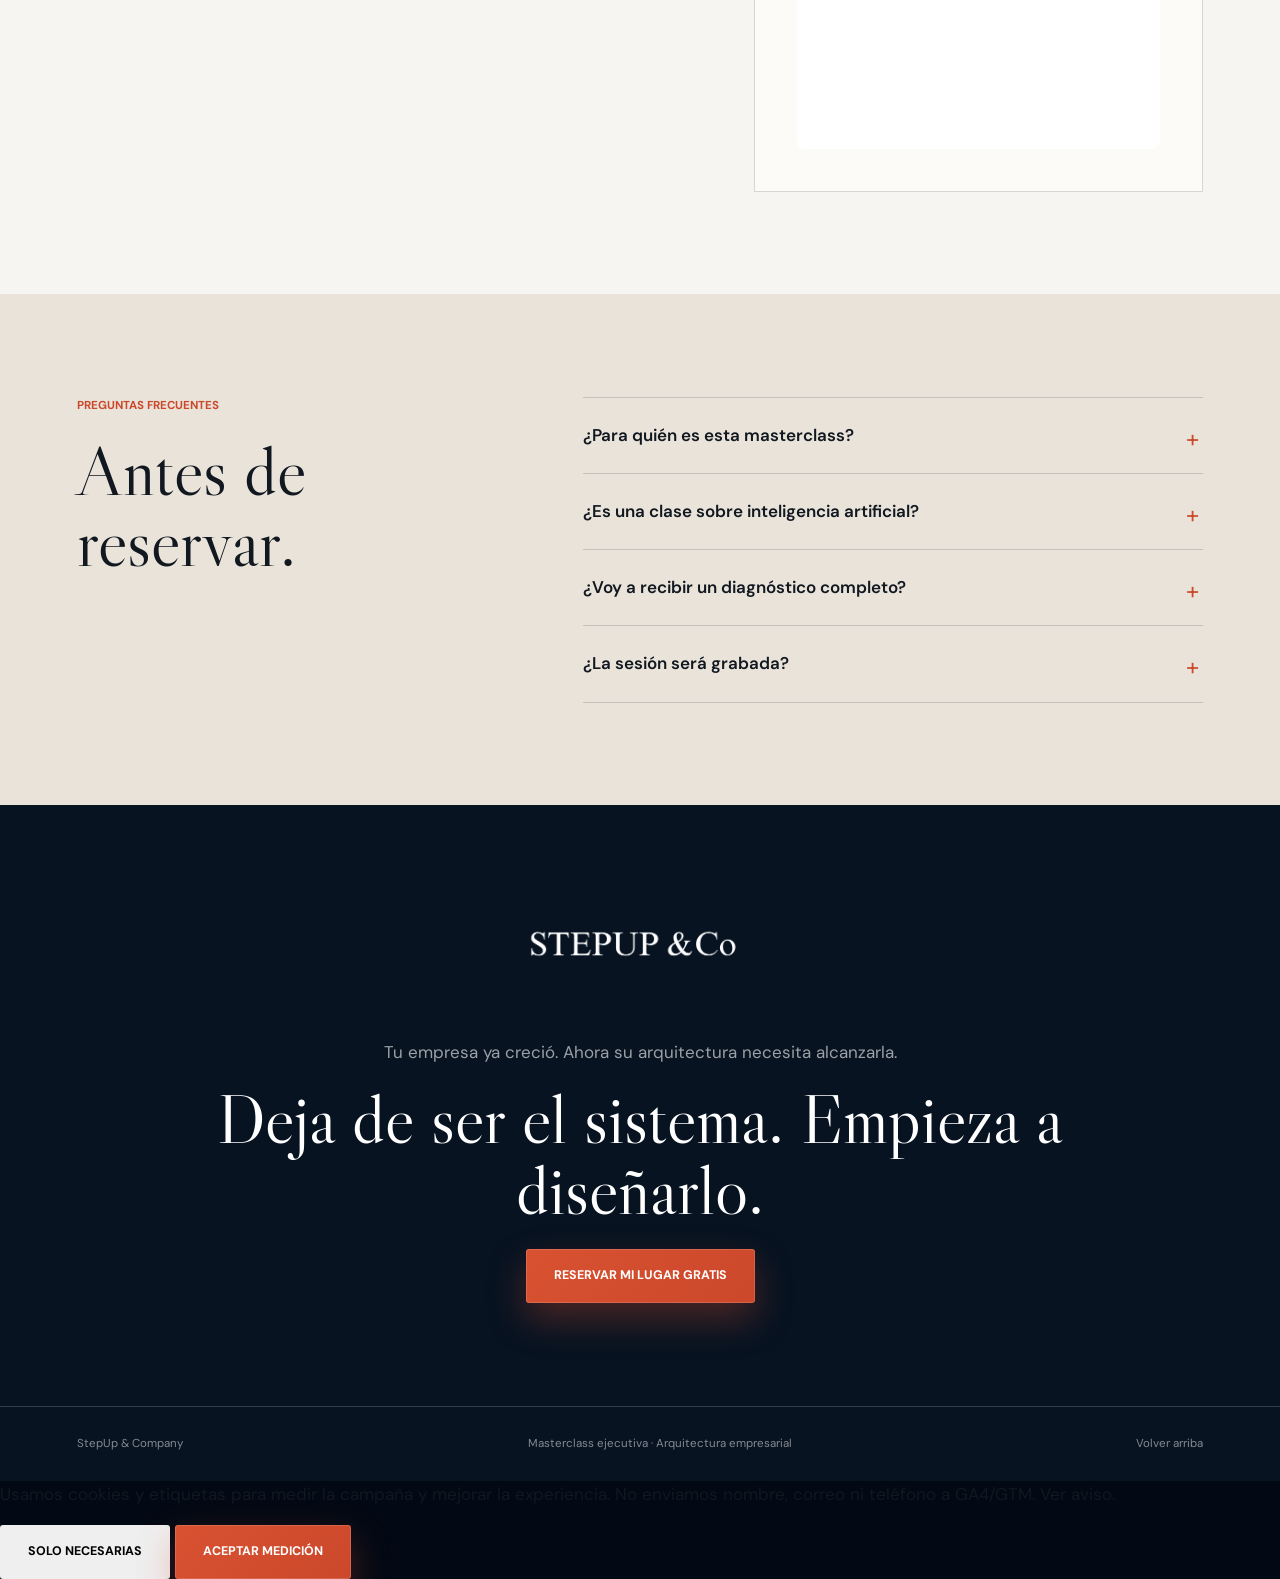
==== commit 30612573: "feat: add immediate registration popup" ====
--- a/index.html
+++ b/index.html
@@ -316,8 +316,9 @@
           <div class="ghl-form-frame">
             <iframe
               src="https://app.stepupandco.com/widget/form/Ic4yCMY5X2zsR9G54w14"
-              style="width:100%;height:100%;border:none;border-radius:8px"
+              style="width:100%;height:575px;min-height:575px;border:none;border-radius:8px;display:block"
               id="inline-Ic4yCMY5X2zsR9G54w14"
+              height="575"
               data-layout="{'id':'INLINE'}"
               data-trigger-type="alwaysShow"
               data-trigger-value=""
@@ -376,6 +377,41 @@
 
     <a class="mobile-cta" href="#registro">Reservar lugar</a>
 
+    <aside class="registration-popup" data-registration-popup hidden role="dialog" aria-modal="true" aria-labelledby="registration-popup-title">
+      <div class="registration-popup-panel">
+        <div class="registration-popup-header">
+          <div>
+            <p class="section-index">REGISTRO GRATUITO</p>
+            <h2 id="registration-popup-title">Reserva tu lugar en la masterclass.</h2>
+          </div>
+          <button class="registration-popup-close" type="button" data-registration-popup-close aria-label="Cerrar formulario">×</button>
+        </div>
+        <p class="registration-popup-copy">
+          Completa el formulario para recibir la confirmación y el enlace privado de acceso.
+        </p>
+        <div class="ghl-form-frame registration-popup-frame">
+          <iframe
+            src="https://app.stepupandco.com/widget/form/Ic4yCMY5X2zsR9G54w14"
+            style="width:100%;height:575px;min-height:575px;border:none;border-radius:8px;display:block"
+            id="popup-Ic4yCMY5X2zsR9G54w14"
+            height="575"
+            data-layout="{'id':'INLINE'}"
+            data-trigger-type="alwaysShow"
+            data-trigger-value=""
+            data-activation-type="alwaysActivated"
+            data-activation-value=""
+            data-deactivation-type="neverDeactivate"
+            data-deactivation-value=""
+            data-form-name="A012026"
+            data-height="575"
+            data-layout-iframe-id="popup-Ic4yCMY5X2zsR9G54w14"
+            data-form-id="Ic4yCMY5X2zsR9G54w14"
+            title="A012026"
+          ></iframe>
+        </div>
+      </div>
+    </aside>
+
     <aside class="consent-banner" data-consent-banner hidden>
       <p>
         Usamos cookies y etiquetas para medir la campaña y mejorar la experiencia. No enviamos
--- a/styles.css
+++ b/styles.css
@@ -6,8 +6,9 @@
   --warm: #e9e3da;
   --ink: #111820;
   --muted: #5c626a;
-  --terracotta: #bd442a;
-  --terracotta-dark: #96351f;
+  --terracotta: #cc482b;
+  --terracotta-dark: #a53821;
+  --cta-glow: rgba(204, 72, 43, 0.34);
   --gold: #d1ae61;
   --white: #ffffff;
   --line-dark: rgba(10, 22, 40, 0.16);
@@ -166,11 +167,26 @@
 }
 
 .header-cta {
-  padding-bottom: 4px;
-  border-bottom: 1px solid var(--gold);
+  display: inline-flex;
+  min-height: 42px;
+  align-items: center;
+  justify-content: center;
+  border: 1px solid rgba(255, 255, 255, 0.24);
+  border-radius: 3px;
+  padding: 0 16px;
+  background: var(--terracotta);
+  box-shadow: 0 12px 28px var(--cta-glow);
+  color: var(--white);
   font-size: 0.78rem;
   font-weight: 700;
   text-transform: uppercase;
+  transition: background 180ms ease, box-shadow 180ms ease, transform 180ms ease;
+}
+
+.header-cta:hover {
+  background: var(--terracotta-dark);
+  box-shadow: 0 16px 34px rgba(204, 72, 43, 0.42);
+  transform: translateY(-1px);
 }
 
 .hero {
@@ -350,28 +366,14 @@
 }
 
 .button-primary {
-  background: var(--terracotta);
+  background: linear-gradient(135deg, #d85231, var(--terracotta));
+  box-shadow: 0 16px 36px var(--cta-glow), inset 0 0 0 1px rgba(255, 255, 255, 0.14);
   color: var(--white);
 }
 
 .button-primary:hover {
-  background: var(--terracotta-dark);
-}
-
-.button-secondary {
-  border: 1px solid var(--line-dark);
-  background: var(--white);
-  color: var(--ink);
-}
-
-.button-secondary:hover {
-  background: var(--warm);
-}
-
-.button:disabled {
-  cursor: wait;
-  opacity: 0.68;
-  transform: none;
+  background: linear-gradient(135deg, var(--terracotta), var(--terracotta-dark));
+  box-shadow: 0 20px 44px rgba(204, 72, 43, 0.44), inset 0 0 0 1px rgba(255, 255, 255, 0.16);
 }
 
 .play-icon {
@@ -881,12 +883,6 @@
   text-transform: none;
 }
 
-.registration-form .consent a {
-  color: var(--terracotta);
-  text-decoration: underline;
-  text-underline-offset: 3px;
-}
-
 .consent input {
   width: 18px;
   min-height: 18px;
@@ -903,135 +899,6 @@
 .form-message {
   color: var(--terracotta);
   font-weight: 700;
-}
-
-.form-message[data-type="info"] {
-  color: var(--muted);
-}
-
-.form-message[data-type="error"] {
-  color: var(--terracotta);
-}
-
-.consent-banner {
-  position: fixed;
-  z-index: 30;
-  right: 18px;
-  bottom: 18px;
-  display: grid;
-  width: min(560px, calc(100% - 36px));
-  gap: 18px;
-  border: 1px solid var(--line-dark);
-  padding: 20px;
-  background: #fcfbf8;
-  box-shadow: 0 22px 80px rgba(0, 0, 0, 0.22);
-}
-
-.consent-banner[hidden] {
-  display: none;
-}
-
-.consent-banner p {
-  margin: 0;
-  color: var(--muted);
-  font-size: 0.84rem;
-  line-height: 1.5;
-}
-
-.consent-banner a {
-  color: var(--terracotta);
-  text-decoration: underline;
-  text-underline-offset: 3px;
-}
-
-.consent-banner div {
-  display: flex;
-  flex-wrap: wrap;
-  gap: 10px;
-}
-
-.thank-you-page,
-.privacy-page {
-  background: var(--navy-deep);
-  color: var(--white);
-}
-
-.thank-you {
-  display: grid;
-  min-height: 100vh;
-  align-content: center;
-  gap: 42px;
-  padding: var(--page-x);
-}
-
-.thank-you-brand {
-  width: 190px;
-}
-
-.thank-you-card {
-  width: min(880px, 100%);
-  border: 1px solid var(--line-light);
-  padding: clamp(30px, 6vw, 70px);
-  background: rgba(7, 19, 33, 0.88);
-}
-
-.thank-you-card h1,
-.legal-document h1 {
-  max-width: 760px;
-  margin-bottom: 24px;
-  font-size: 4.4rem;
-  line-height: 0.98;
-}
-
-.thank-you-card > p,
-.legal-document p {
-  max-width: 720px;
-  color: rgba(255, 255, 255, 0.72);
-}
-
-.thank-you-details {
-  display: grid;
-  gap: 0;
-  margin: 34px 0;
-  border-top: 1px solid var(--line-light);
-}
-
-.thank-you-details div {
-  display: grid;
-  grid-template-columns: 160px 1fr;
-  gap: 18px;
-  padding: 18px 0;
-  border-bottom: 1px solid var(--line-light);
-}
-
-.thank-you-details dt {
-  color: var(--gold);
-  font-size: 0.72rem;
-  font-weight: 700;
-  text-transform: uppercase;
-}
-
-.thank-you-details dd {
-  color: rgba(255, 255, 255, 0.82);
-}
-
-.legal-document {
-  width: min(920px, 100%);
-  margin: 0 auto;
-  padding: clamp(42px, 8vw, 110px) var(--page-x);
-}
-
-.legal-document a {
-  display: inline-block;
-  margin-bottom: 34px;
-  color: var(--gold);
-  font-weight: 700;
-}
-
-.legal-document h2 {
-  margin-top: 44px;
-  color: var(--gold);
-  font-size: 2.4rem;
 }
 
 .faq {
@@ -1117,6 +984,79 @@
 
 .mobile-cta {
   display: none;
+}
+
+.registration-popup {
+  position: fixed;
+  z-index: 70;
+  inset: 0;
+  display: grid;
+  place-items: center;
+  padding: clamp(16px, 4vw, 42px);
+  background: rgba(3, 9, 20, 0.78);
+  backdrop-filter: blur(8px);
+}
+
+.registration-popup[hidden] {
+  display: none;
+}
+
+.registration-popup-open {
+  overflow: hidden;
+}
+
+.registration-popup-panel {
+  position: relative;
+  width: min(760px, 100%);
+  max-height: min(90vh, 860px);
+  overflow: auto;
+  border: 1px solid var(--line-dark);
+  padding: clamp(22px, 4vw, 34px);
+  background: #fcfbf8;
+  box-shadow: 0 34px 110px rgba(0, 0, 0, 0.42);
+}
+
+.registration-popup-header {
+  display: grid;
+  grid-template-columns: minmax(0, 1fr) auto;
+  align-items: start;
+  gap: 20px;
+  padding-bottom: 18px;
+  border-bottom: 1px solid var(--line-dark);
+}
+
+.registration-popup-header .section-index {
+  margin-bottom: 8px;
+}
+
+.registration-popup-header h2 {
+  margin-bottom: 0;
+  font-size: clamp(2.25rem, 5vw, 3.6rem);
+}
+
+.registration-popup-close {
+  display: grid;
+  width: 42px;
+  height: 42px;
+  place-items: center;
+  border: 1px solid var(--line-dark);
+  border-radius: 50%;
+  background: var(--white);
+  color: var(--ink);
+  cursor: pointer;
+  font-size: 1.7rem;
+  line-height: 1;
+}
+
+.registration-popup-copy {
+  margin: 18px 0 20px;
+  color: var(--muted);
+  font-size: 0.92rem;
+}
+
+.registration-popup-frame {
+  min-height: 575px;
+  border: 1px solid rgba(10, 22, 40, 0.08);
 }
 
 .dialog-close {
@@ -1281,20 +1221,6 @@
     width: 100%;
   }
 
-  .consent-banner {
-    right: 0;
-    bottom: 64px;
-    width: 100%;
-    border-right: 0;
-    border-bottom: 0;
-    border-left: 0;
-  }
-
-  .consent-banner div,
-  .consent-banner .button {
-    width: 100%;
-  }
-
   .event-facts div {
     padding: 14px 10px 0;
     border-right: 1px solid rgba(255, 255, 255, 0.1);
@@ -1384,16 +1310,6 @@
 
   footer {
     display: grid;
-  }
-
-  .thank-you-card h1,
-  .legal-document h1 {
-    font-size: 2.8rem;
-  }
-
-  .thank-you-details div {
-    grid-template-columns: 1fr;
-    gap: 6px;
   }
 
   .mobile-cta {
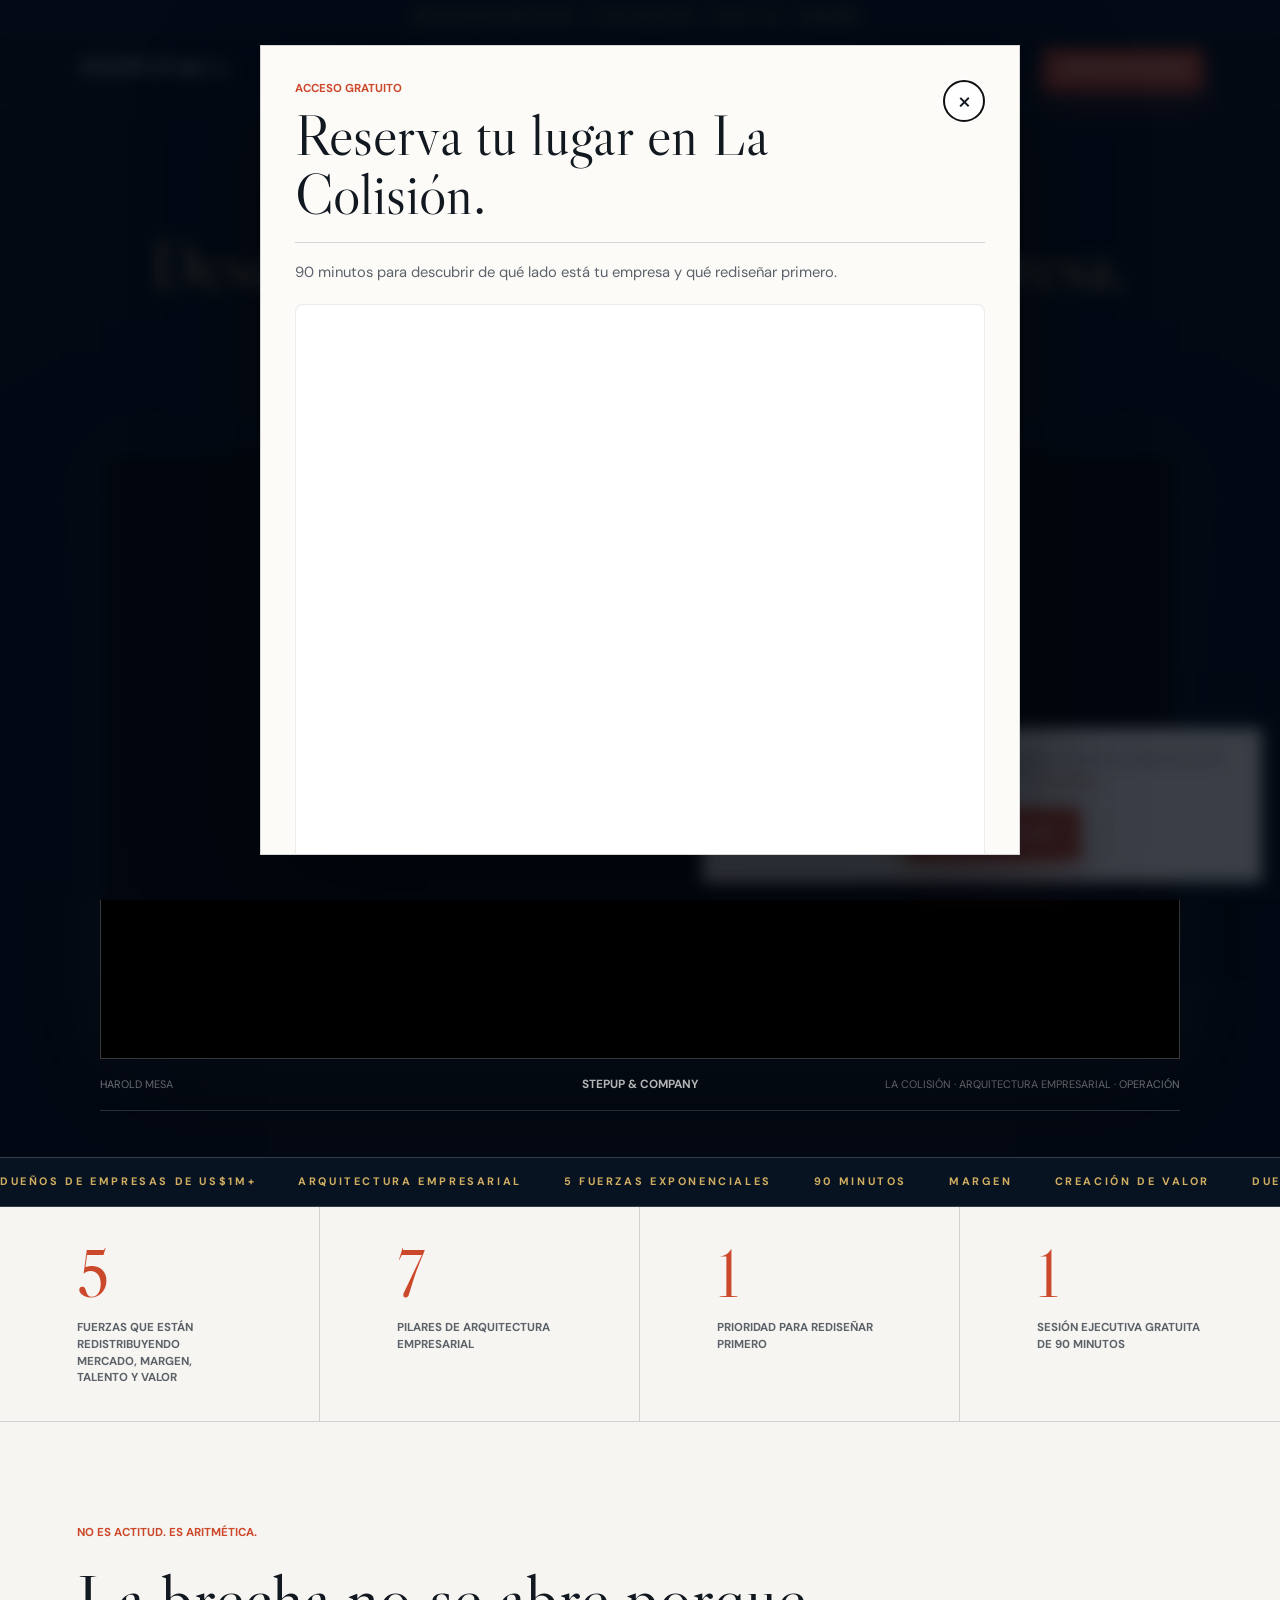
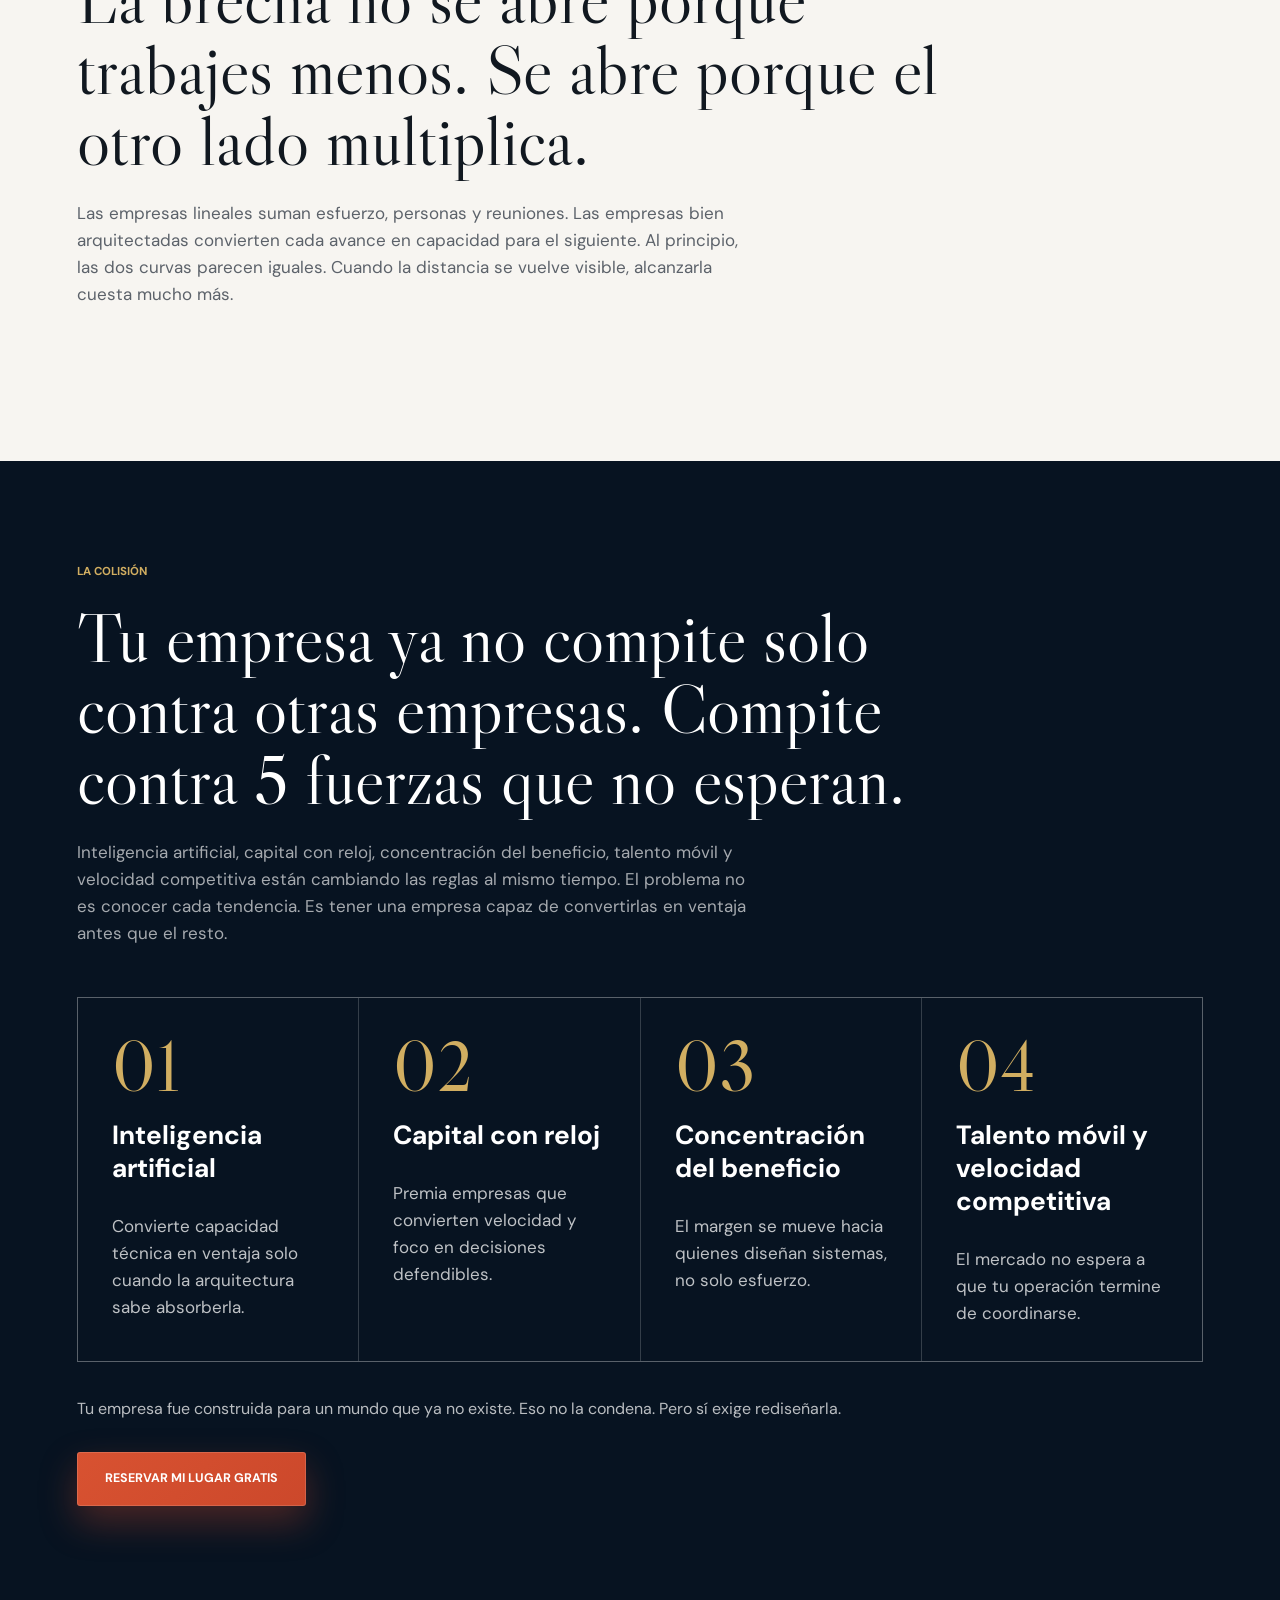
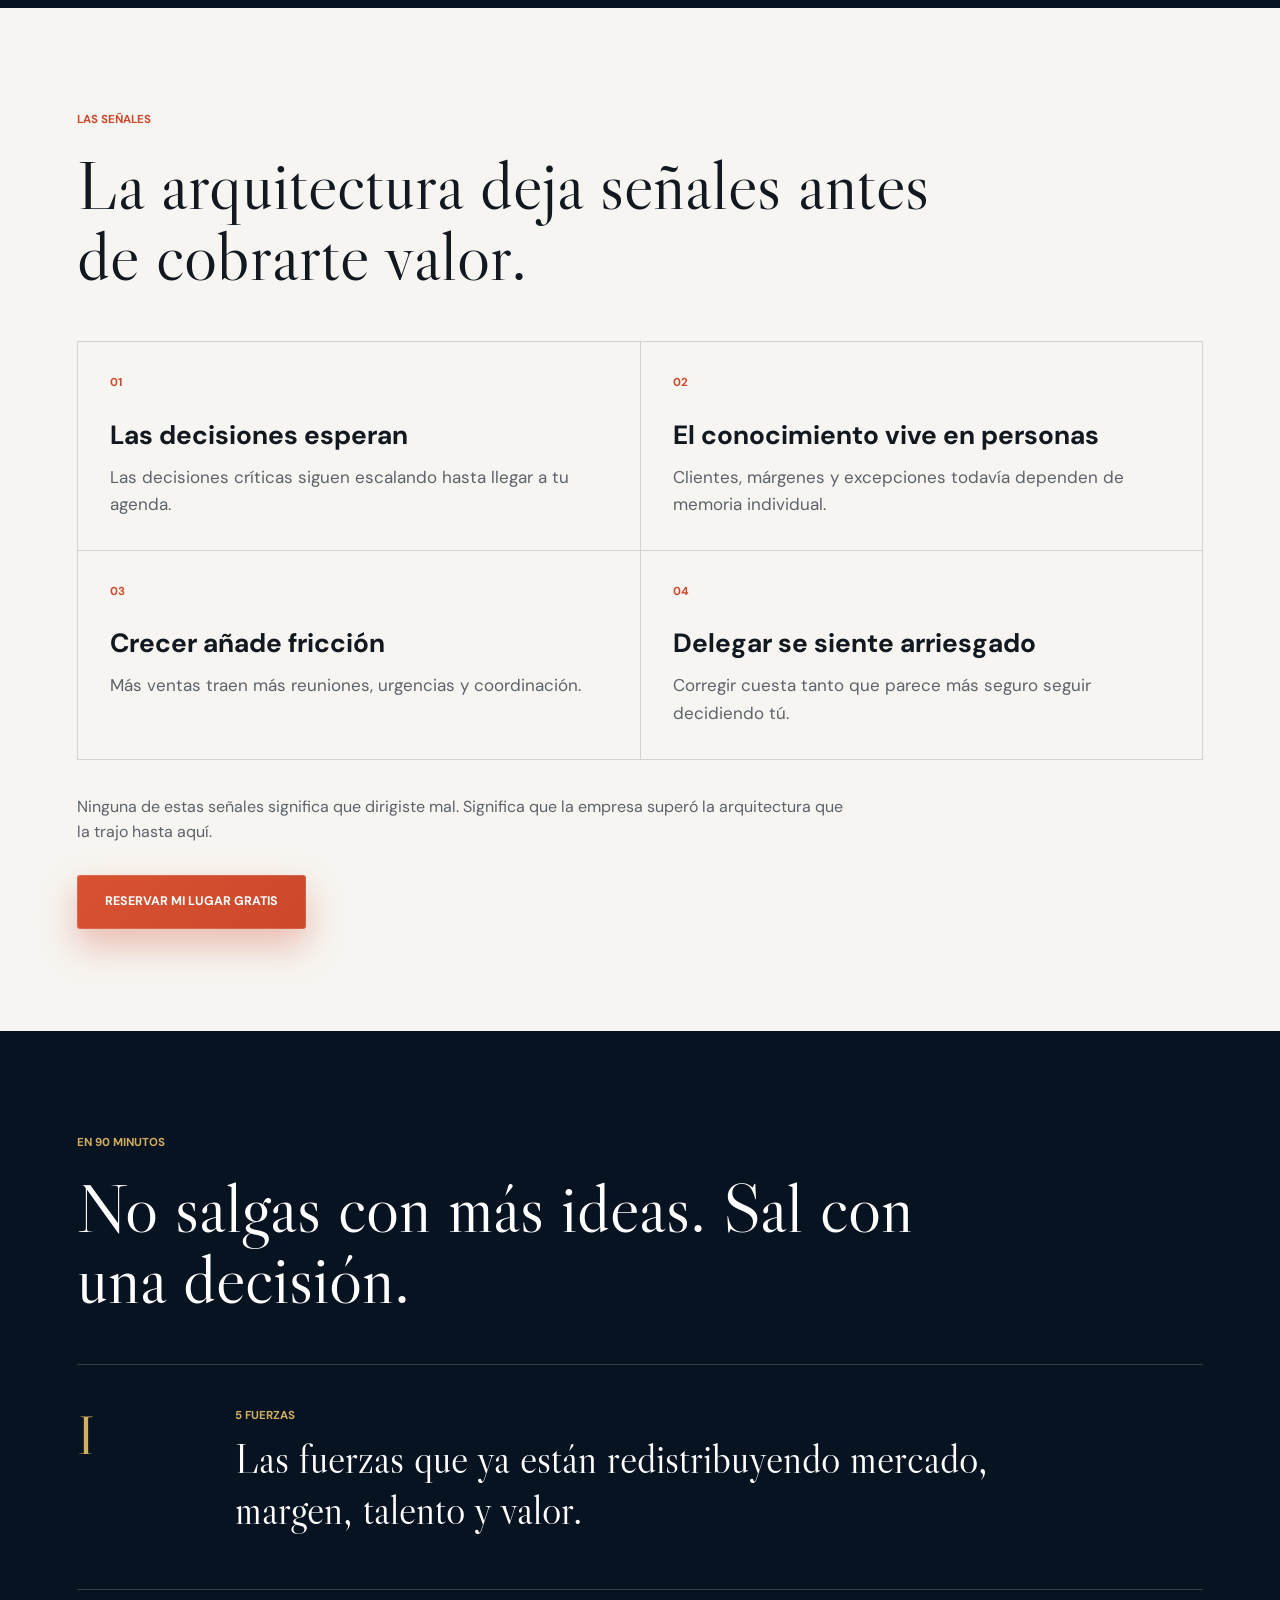
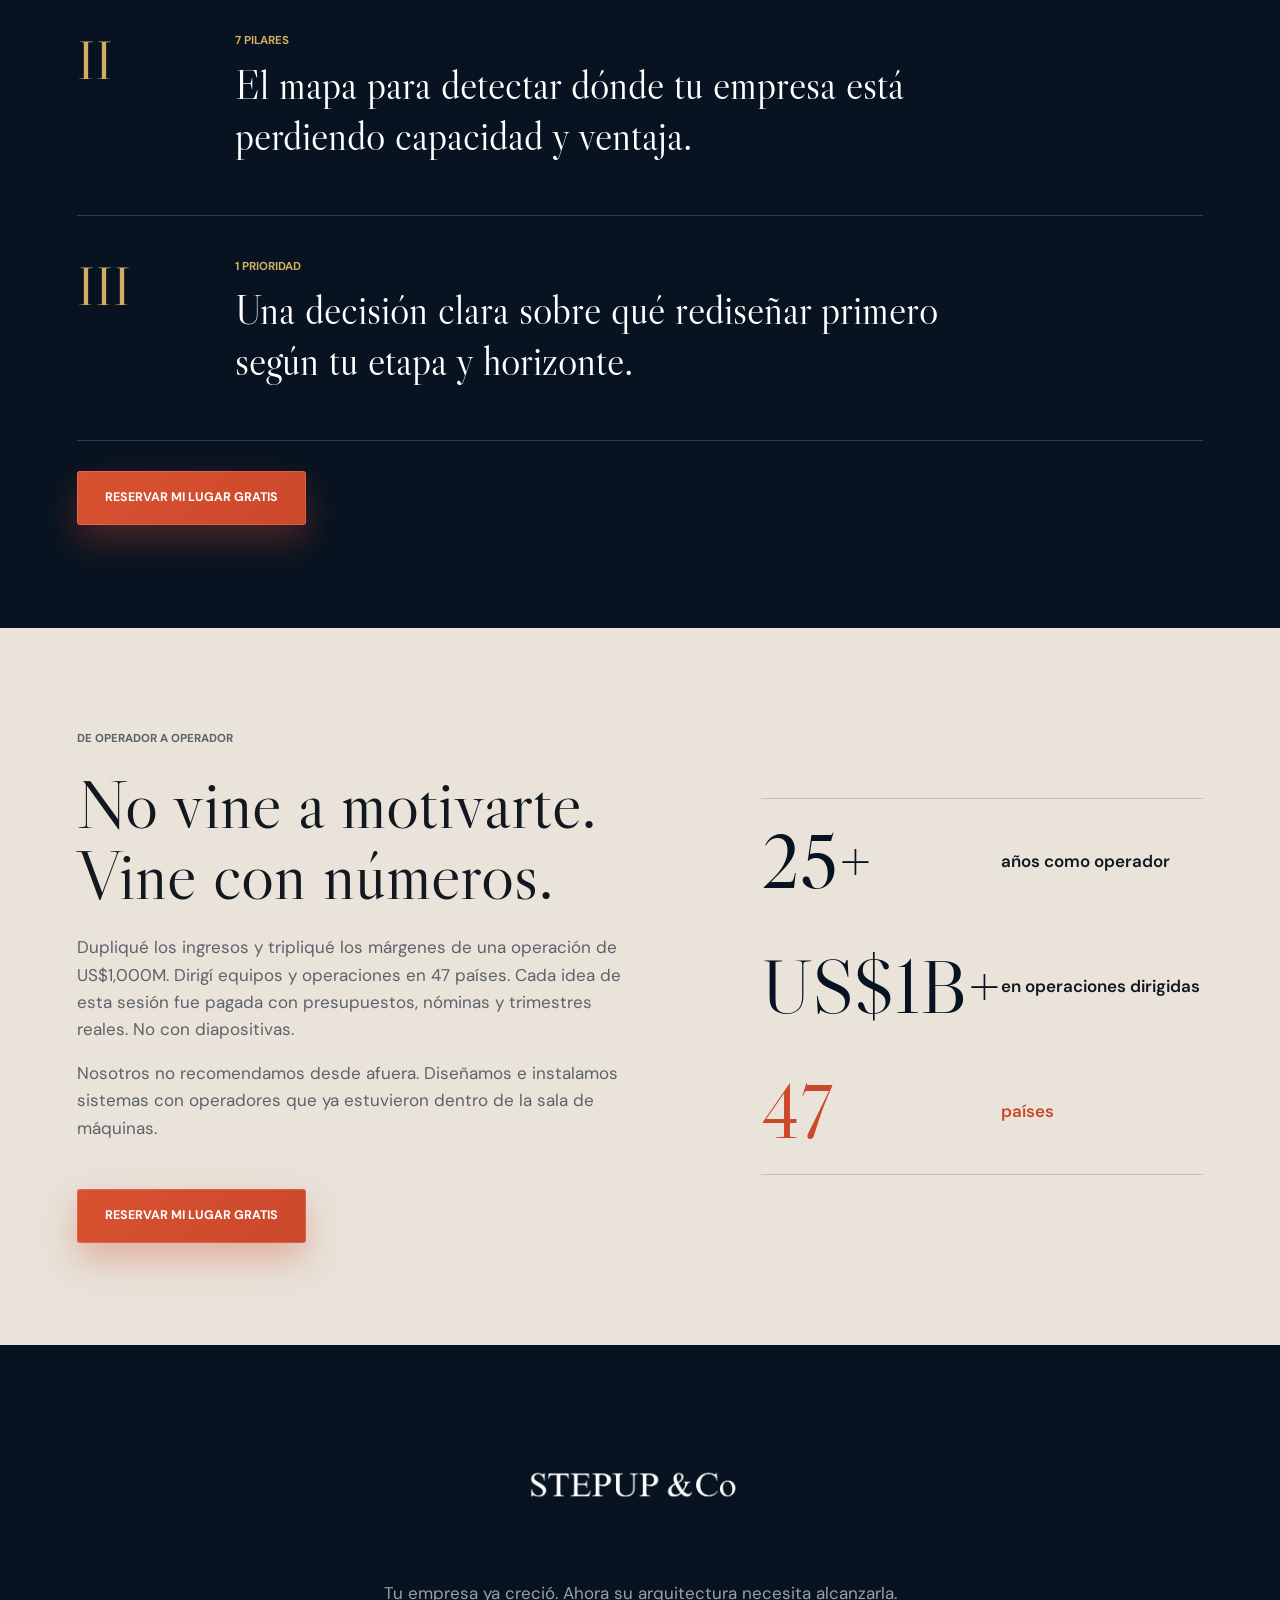
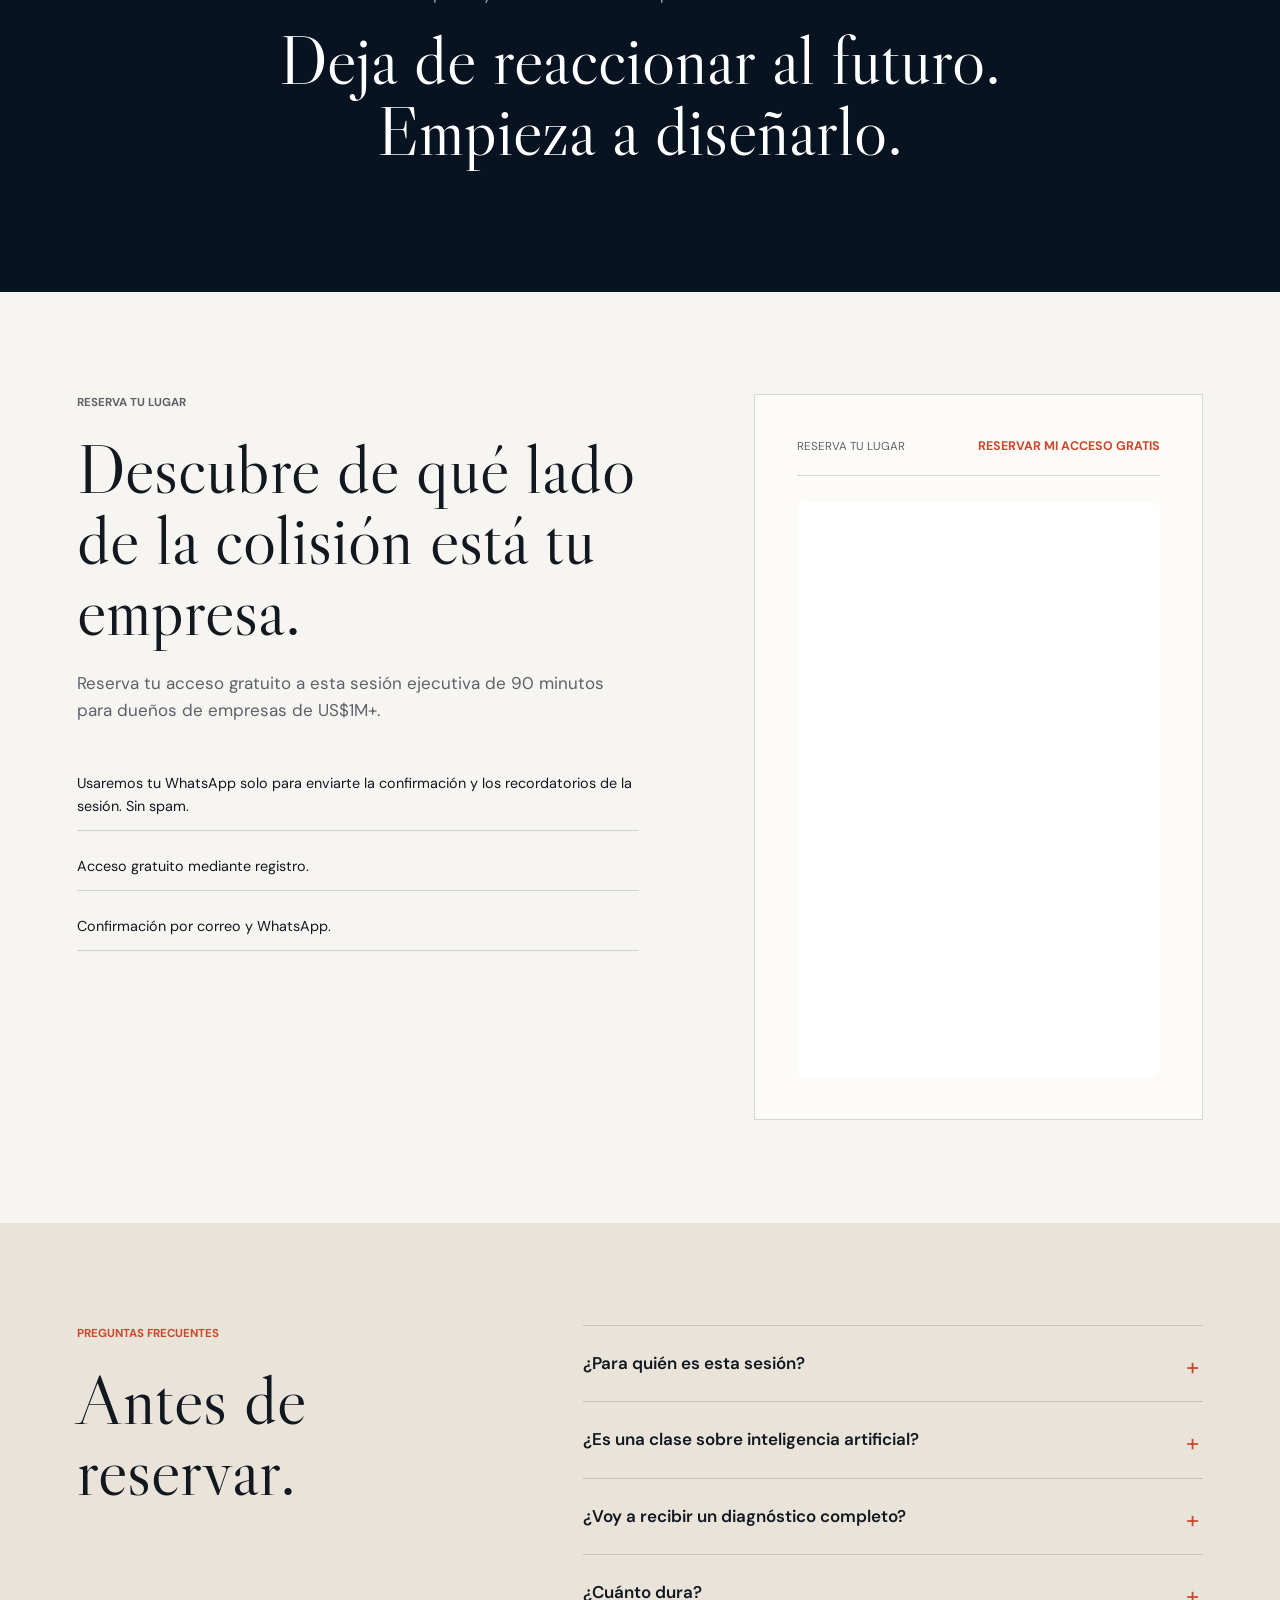
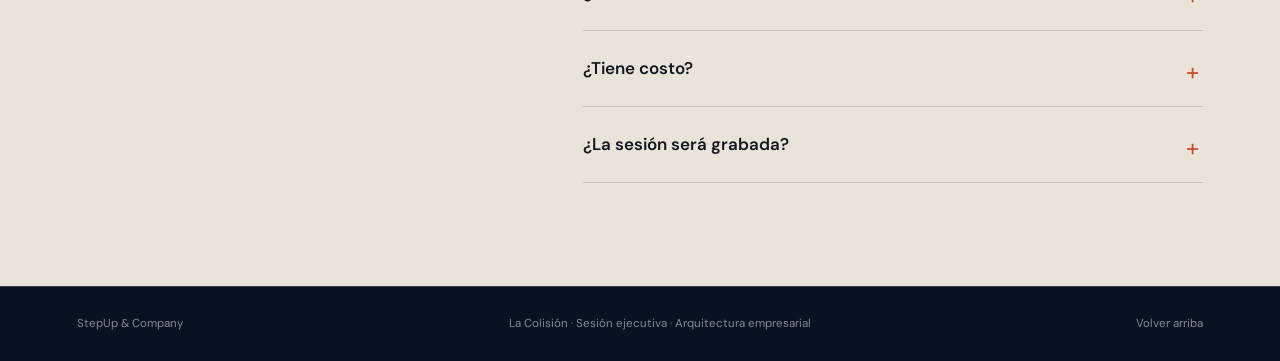
==== commit 72a3e13a: "feat: refine CEO landing VSL experience" ====
--- a/index.html
+++ b/index.html
@@ -4,10 +4,10 @@
     <meta charset="utf-8" />
     <meta name="viewport" content="width=device-width, initial-scale=1" />
     <meta name="theme-color" content="#071321" />
-    <title>Masterclass Privada para CEOs | StepUp &amp; Company</title>
+    <title>La Colisión | Sesión ejecutiva para dueños de empresas | StepUp &amp; Company</title>
     <meta
       name="description"
-      content="Masterclass privada para CEOs, empresarios e inversionistas que quieren arquitectar empresas capaces de crecer, competir y valer más sin depender del fundador."
+      content="Sesión ejecutiva gratuita de 90 minutos para dueños de empresas de US$1M+ que quieren descubrir de qué lado de la colisión está su empresa."
     />
     <link rel="preconnect" href="https://fonts.googleapis.com" />
     <link rel="preconnect" href="https://fonts.gstatic.com" crossorigin />
@@ -15,209 +15,154 @@
       href="https://fonts.googleapis.com/css2?family=DM+Sans:wght@400;500;600;700&amp;family=Libre+Caslon+Display&amp;display=swap"
       rel="stylesheet"
     />
-    <link rel="stylesheet" href="./styles.css" />
+    <script>!function(i,n){i._plt=i._plt||(n&&n.timeOrigin?n.timeOrigin+n.now():Date.now())}(window,performance);</script>
+    <link rel="preload" href="https://scripts.converteai.net/3d113d16-507e-499b-9da5-58e033768db8/players/6a593dd08fccc2aba437a065/v4/player.js" as="script" />
+    <link rel="preload" href="https://scripts.converteai.net/lib/js/smartplayer-wc/v4/smartplayer.js" as="script" />
+    <link rel="preload" href="https://cdn.converteai.net/3d113d16-507e-499b-9da5-58e033768db8/6a593c2d15d5b86c4aaf6ffb/main.m3u8" as="fetch" crossorigin />
+    <link rel="dns-prefetch" href="https://cdn.converteai.net" />
+    <link rel="dns-prefetch" href="https://scripts.converteai.net" />
+    <link rel="dns-prefetch" href="https://images.converteai.net" />
+    <link rel="dns-prefetch" href="https://license.vturb.com" />
+    <link rel="stylesheet" href="./styles.css?v=20260716-vsl2" />
     <script src="./config.js"></script>
   </head>
   <body>
     <div class="top-ribbon" aria-label="Estado de la invitación">
       <span></span>
-      Masterclass privada · 5 de agosto · 7:00 p. m. · hora de Panamá
+      Acceso gratuito · 5 de agosto · 7:00 p. m. · Panamá
     </div>
 
     <header class="site-header">
       <a class="brand" href="#inicio" aria-label="StepUp &amp; Company - inicio">
         <img src="./assets/stepup-white.png" alt="StepUp &amp; Company" />
       </a>
-      <div class="header-meta" aria-label="Información del evento">
-        <a href="#masterclass">Invitación</a>
-        <a href="#agenda">Contenido</a>
-        <a href="#harold">Harold Mesa</a>
-      </div>
+      <p class="header-line">Sesión privada para dueños de empresas de US$1M+.</p>
       <a class="header-cta" href="#registro">Reservar mi lugar</a>
     </header>
 
     <main>
       <section class="hero" id="inicio">
-        <div class="hero-bg" aria-hidden="true">
-          <img src="./assets/harold-stage.jpg" alt="" />
-        </div>
         <div class="hero-layout">
           <div class="hero-content">
-            <div class="event-pill">
-              <span></span>
-              Sesión privada para CEOs, empresarios e inversionistas
-            </div>
+            <p class="hero-eyebrow">Masterclass en vivo · La Colisión</p>
             <h1>
-              Arquitectando el futuro de su empresa,
-              <span>de principio a fin.</span>
+              El mercado ya cambió.
+              <span>Descubre de qué lado está tu empresa.</span>
             </h1>
             <p class="hero-copy">
-              Harold Mesa revela cómo las compañías mejor diseñadas convierten operación,
-              gobierno y capital en una empresa capaz de competir sin depender de una sola persona.
+              Harold Mesa presenta las 5 fuerzas que están redistribuyendo mercado, margen, talento y valor.
             </p>
             <div class="hero-actions">
-              <a class="button button-primary" href="#registro">Reservar mi lugar gratis</a>
-              <p>Cupos limitados · Confirmación enviada por correo</p>
+              <a class="button button-primary" href="#registro">RESERVAR MI LUGAR GRATIS</a>
+              <p>Acceso gratuito · Confirmación enviada por correo y WhatsApp</p>
             </div>
           </div>
 
           <div class="hero-video" aria-label="Video de invitación de Harold Mesa">
-            <iframe
-              src="https://www.youtube-nocookie.com/embed/Jw2DXKsDuGc?si=3g8nasg1LnIT11G6"
-              title="Video de invitación de Harold Mesa"
-              loading="lazy"
-              allow="accelerometer; autoplay; clipboard-write; encrypted-media; gyroscope; picture-in-picture; web-share"
-              referrerpolicy="strict-origin-when-cross-origin"
-              allowfullscreen
-            ></iframe>
+            <vturb-smartplayer id="vid-6a593dd08fccc2aba437a065" style="display: block; margin: 0 auto; width: 100%;">
+              <div class="vturb-player-placeholder"></div>
+            </vturb-smartplayer>
           </div>
 
           <div class="video-context" aria-label="Presentador de la masterclass">
             <span>Harold Mesa</span>
-            <strong>Ex-VP Fortune 500 · Duke MBA · CEO StepUp</strong>
-            <span>Arquitectura empresarial · Creación de valor</span>
-          </div>
-
-          <dl class="event-facts">
-            <div><dt>Para</dt><dd>CEOs, dueños e inversionistas</dd></div>
-            <div><dt>Fecha</dt><dd>5 de agosto</dd></div>
-            <div><dt>Hora</dt><dd>7:00 p. m. · Panamá</dd></div>
-          </dl>
+            <strong>StepUp &amp; Company</strong>
+            <span>La Colisión · Arquitectura empresarial · Operación</span>
+          </div>
         </div>
       </section>
 
       <section class="ticker" aria-label="Resumen de la invitación">
         <div>
-          <span>Acceso privado</span>
-          <span>En vivo</span>
-          <span>Para CEOs</span>
-          <span>Empresarios</span>
-          <span>Inversionistas</span>
+          <span>Dueños de empresas de US$1M+</span>
           <span>Arquitectura empresarial</span>
-          <span>Acceso privado</span>
-          <span>En vivo</span>
-          <span>Para CEOs</span>
-          <span>Empresarios</span>
-          <span>Inversionistas</span>
+          <span>5 fuerzas exponenciales</span>
+          <span>90 minutos</span>
+          <span>Margen</span>
+          <span>Creación de valor</span>
+          <span>Dueños de empresas de US$1M+</span>
           <span>Arquitectura empresarial</span>
+          <span>5 fuerzas exponenciales</span>
+          <span>90 minutos</span>
+          <span>Margen</span>
+          <span>Creación de valor</span>
         </div>
       </section>
 
       <section class="metric-strip" aria-label="Credenciales de la sesión">
         <div>
-          <strong>25+</strong>
-          <span>años como operador empresarial</span>
-        </div>
-        <div>
-          <strong>US$1B+</strong>
-          <span>en operaciones dirigidas</span>
-        </div>
-        <div>
-          <strong>47</strong>
-          <span>países bajo gestión</span>
-        </div>
-        <div>
-          <strong>120 min</strong>
-          <span>sesión de trabajo en vivo</span>
+          <strong>5</strong>
+          <span>fuerzas que están redistribuyendo mercado, margen, talento y valor</span>
+        </div>
+        <div>
+          <strong>7</strong>
+          <span>pilares de arquitectura empresarial</span>
+        </div>
+        <div>
+          <strong>1</strong>
+          <span>prioridad para rediseñar primero</span>
+        </div>
+        <div>
+          <strong>1</strong>
+          <span>sesión ejecutiva gratuita de 90 minutos</span>
         </div>
       </section>
 
       <section class="audience section-light" id="masterclass">
         <div class="section-heading">
-          <p class="section-index">PARA QUIÉN ES ESTA INVITACIÓN</p>
-          <h2>No es un webinar abierto al público. Es una sala para líderes con decisiones reales.</h2>
-          <p>La primera pregunta no es si su empresa crece. Es si está diseñada para capturar el valor que ya podría generar.</p>
-        </div>
-        <div class="audience-grid">
-          <article>
-            <span>01</span>
-            <h3>CEOs</h3>
-            <p>Que necesitan rediseñar la organización antes de que el mercado, el capital o un competidor más rápido lo haga por ellos.</p>
-          </article>
-          <article>
-            <span>02</span>
-            <h3>Empresarios</h3>
-            <p>Dueños de empresas que quieren crecer, expandirse y dejar de ser el cuello de botella de cada decisión importante.</p>
-          </article>
-          <article>
-            <span>03</span>
-            <h3>Inversionistas</h3>
-            <p>Que buscan aumentar la capacidad, el múltiplo y la calidad operativa de las empresas donde tienen capital en juego.</p>
-          </article>
+          <p class="section-index">NO ES ACTITUD. ES ARITMÉTICA.</p>
+          <h2>La brecha no se abre porque trabajes menos. <span>Se abre porque el otro lado multiplica.</span></h2>
+          <p>Las empresas lineales suman esfuerzo, personas y reuniones. Las empresas bien arquitectadas convierten cada avance en capacidad para el siguiente. Al principio, las dos curvas parecen iguales. Cuando la distancia se vuelve visible, alcanzarla cuesta mucho más.</p>
         </div>
       </section>
 
       <section class="data-proof section-ink">
         <div class="section-heading section-heading-light">
-          <p class="section-index">CON DATOS, NO CON PROMESAS</p>
-          <h2>La aritmética que decide quién se queda con el mercado.</h2>
-          <p>Estos indicadores funcionan como tensión estratégica para la conversación. Las cifras finales deben validarse contra fuentes primarias antes de publicar.</p>
+          <p class="section-index">LA COLISIÓN</p>
+          <h2>Tu empresa ya no compite solo contra otras empresas. <span>Compite contra 5 fuerzas que no esperan.</span></h2>
+          <p>Inteligencia artificial, capital con reloj, concentración del beneficio, talento móvil y velocidad competitiva están cambiando las reglas al mismo tiempo. El problema no es conocer cada tendencia. Es tener una empresa capaz de convertirlas en ventaja antes que el resto.</p>
         </div>
         <div class="proof-grid">
           <article>
-            <strong>70–90%</strong>
-            <p>de iniciativas estratégicas o transformaciones suelen fallar, según literatura de implementación estratégica.</p>
-            <small>Fuente a validar: HBR / Kotter; Journal of Management &amp; Organization.</small>
-          </article>
-          <article>
-            <strong>3×</strong>
-            <p>mayor retorno relativo aparece asociado a empresas con mejor salud organizacional y disciplina de ejecución.</p>
-            <small>Fuente a validar: McKinsey Organizational Health Index.</small>
-          </article>
-          <article>
-            <strong>80/20</strong>
-            <p>el beneficio tiende a concentrarse en pocos competidores con ventajas estructurales, no solo comerciales.</p>
-            <small>Fuente a validar: análisis de concentración de beneficio / Power Curve.</small>
-          </article>
-          <article>
-            <strong>30–50%</strong>
-            <p>el descuento por dependencia del dueño puede aparecer en transacciones de empresas privadas.</p>
-            <small>Fuente a validar: benchmarks de M&amp;A privado e IBBA.</small>
-          </article>
-        </div>
-      </section>
-
-      <section class="authority-intro" id="harold">
-        <figure class="authority-image">
-          <img src="./assets/harold-executive.jpeg" alt="Harold Mesa, CEO de StepUp &amp; Company" />
-          <figcaption>Harold Mesa · CEO, StepUp &amp; Company</figcaption>
-        </figure>
-        <div class="authority-copy">
-          <p class="section-index">QUIÉN CONDUCE</p>
-          <h2>Una conversación de CEO a CEO.</h2>
-          <p class="authority-lead">
-            Harold Mesa conecta operación, gobierno, capital y tecnología para mostrar por qué algunas empresas escalan
-            y otras solo aumentan su dependencia del fundador.
-          </p>
-          <blockquote>
-            Cada idea de esta sesión debe sobrevivir al tablero de un CEO: impacto, riesgo, secuencia y retorno.
-          </blockquote>
-          <div class="authority-proof" aria-label="Experiencia profesional de Harold Mesa">
-            <p><strong>25+</strong><span>años de liderazgo operativo</span></p>
-            <p><strong>US$1B+</strong><span>en operaciones dirigidas</span></p>
-            <p><strong>47</strong><span>países bajo su gestión</span></p>
-            <p><strong>Fortune 500</strong><span>transformación digital liderada</span></p>
-          </div>
-          <!-- Confirmar documentalmente estas credenciales antes de publicar. -->
-        </div>
+            <strong>01</strong>
+            <h3>Inteligencia artificial</h3>
+            <p>Convierte capacidad técnica en ventaja solo cuando la arquitectura sabe absorberla.</p>
+          </article>
+          <article>
+            <strong>02</strong>
+            <h3>Capital con reloj</h3>
+            <p>Premia empresas que convierten velocidad y foco en decisiones defendibles.</p>
+          </article>
+          <article>
+            <strong>03</strong>
+            <h3>Concentración del beneficio</h3>
+            <p>El margen se mueve hacia quienes diseñan sistemas, no solo esfuerzo.</p>
+          </article>
+          <article>
+            <strong>04</strong>
+            <h3>Talento móvil y velocidad competitiva</h3>
+            <p>El mercado no espera a que tu operación termine de coordinarse.</p>
+          </article>
+        </div>
+        <p class="section-bridge section-bridge-light">Tu empresa fue construida para un mundo que ya no existe. Eso no la condena. Pero sí exige rediseñarla.</p>
+        <a class="button button-primary section-cta" href="#registro">RESERVAR MI LUGAR GRATIS</a>
       </section>
 
       <section class="recognition section-light">
         <div class="section-heading">
-          <p class="section-index">01 / LA PRUEBA DE AUSENCIA</p>
-          <h2>Si desaparece un mes, ¿la empresa sigue en pie?</h2>
-          <p>Si reconoces dos o más señales, esta conversación es para ti.</p>
+          <p class="section-index">LAS SEÑALES</p>
+          <h2>La arquitectura deja señales antes de cobrarte valor.</h2>
         </div>
         <div class="signal-list">
           <article>
             <span>01</span>
             <h3>Las decisiones esperan</h3>
-            <p>Las decisiones críticas siguen escalando hasta tu agenda.</p>
+            <p>Las decisiones críticas siguen escalando hasta llegar a tu agenda.</p>
           </article>
           <article>
             <span>02</span>
             <h3>El conocimiento vive en personas</h3>
-            <p>Clientes, márgenes y excepciones dependen de memoria.</p>
+            <p>Clientes, márgenes y excepciones todavía dependen de memoria individual.</p>
           </article>
           <article>
             <span>03</span>
@@ -227,91 +172,97 @@
           <article>
             <span>04</span>
             <h3>Delegar se siente arriesgado</h3>
-            <p>Corregir cuesta tanto que prefieres seguir decidiendo tú.</p>
-          </article>
-        </div>
+            <p>Corregir cuesta tanto que parece más seguro seguir decidiendo tú.</p>
+          </article>
+        </div>
+        <p class="section-bridge">Ninguna de estas señales significa que dirigiste mal. Significa que la empresa superó la arquitectura que la trajo hasta aquí.</p>
+        <a class="button button-primary section-cta" href="#registro">RESERVAR MI LUGAR GRATIS</a>
       </section>
 
       <section class="agenda section-ink" id="agenda">
         <div class="section-heading section-heading-light">
-          <p class="section-index">02 / LO QUE VAS A VER</p>
-          <h2>Dos horas de trabajo. Cero motivación.</h2>
-          <p>¿Tu empresa está diseñada para capturar el valor que ya genera?</p>
+          <p class="section-index">EN 90 MINUTOS</p>
+          <h2>No salgas con más ideas. <span>Sal con una decisión.</span></h2>
         </div>
         <div class="agenda-grid">
           <article>
             <p class="agenda-number">I</p>
             <div>
-              <p class="agenda-label">La colisión</p>
-              <h3>Las fuerzas que ya están redistribuyendo valor.</h3>
-              <p>IA, capital con reloj, velocidad, concentración de beneficio, talento y presión competitiva.</p>
+              <p class="agenda-label">5 fuerzas</p>
+              <h3>Las fuerzas que ya están redistribuyendo mercado, margen, talento y valor.</h3>
             </div>
           </article>
           <article>
             <p class="agenda-number">II</p>
             <div>
-              <p class="agenda-label">La arquitectura</p>
-              <h3>El sistema que revela dónde se fuga capacidad.</h3>
-              <p>De proyectos aislados a un sistema operativo empresarial medible.</p>
+              <p class="agenda-label">7 pilares</p>
+              <h3>El mapa para detectar dónde tu empresa está perdiendo capacidad y ventaja.</h3>
             </div>
           </article>
           <article>
             <p class="agenda-number">III</p>
             <div>
-              <p class="agenda-label">La decisión</p>
-              <h3>Qué mover primero según su etapa y su horizonte.</h3>
-              <p>Crecimiento, gobierno, independencia del fundador, inversión o preparación de salida.</p>
+              <p class="agenda-label">1 prioridad</p>
+              <h3>Una decisión clara sobre qué rediseñar primero según tu etapa y horizonte.</h3>
             </div>
           </article>
         </div>
-      </section>
-
-      <section class="mechanism section-warm">
+        <a class="button button-primary section-cta" href="#registro">RESERVAR MI LUGAR GRATIS</a>
+      </section>
+
+      <section class="mechanism section-warm" id="harold">
         <div class="mechanism-copy">
-          <p class="section-index">03 / EL MECANISMO</p>
-          <h2>No se trata de trabajar más. Se trata de diseñar mejor.</h2>
+          <p class="section-index">DE OPERADOR A OPERADOR</p>
+          <h2>No vine a motivarte. <span>Vine con números.</span></h2>
           <p>
-            La masterclass conecta presión externa, diseño organizacional e independencia
-            del fundador para mostrar dónde se pierde valor y en qué orden intervenir.
+            Dupliqué los ingresos y tripliqué los márgenes de una operación de US$1,000M. Dirigí
+            equipos y operaciones en 47 países. Cada idea de esta sesión fue pagada con presupuestos,
+            nóminas y trimestres reales. No con diapositivas.
           </p>
-          <a class="inline-link" href="#registro">Quiero ver el mapa completo</a>
+          <p>Nosotros no recomendamos desde afuera. Diseñamos e instalamos sistemas con operadores que ya estuvieron dentro de la sala de máquinas.</p>
+          <a class="button button-primary section-cta" href="#registro">RESERVAR MI LUGAR GRATIS</a>
         </div>
         <div class="architecture-map" aria-label="Mapa de la masterclass">
           <div class="map-row">
-            <strong>5</strong>
-            <span>fuerzas que cambian el mercado</span>
+            <strong>25+</strong>
+            <span>años como operador</span>
           </div>
           <div class="map-line"></div>
           <div class="map-row">
-            <strong>7</strong>
-            <span>pilares de arquitectura empresarial</span>
+            <strong>US$1B+</strong>
+            <span>en operaciones dirigidas</span>
           </div>
           <div class="map-line"></div>
           <div class="map-row map-row-accent">
-            <strong>1</strong>
-            <span>decisión sobre qué corregir primero</span>
-          </div>
-        </div>
+            <strong>47</strong>
+            <span>países</span>
+          </div>
+        </div>
+      </section>
+
+      <section class="closing">
+        <img src="./assets/stepup-white.png" alt="StepUp &amp; Company" />
+        <p>Tu empresa ya creció. Ahora su arquitectura necesita alcanzarla.</p>
+        <h2>Deja de reaccionar al futuro. <span>Empieza a diseñarlo.</span></h2>
       </section>
 
       <section class="registration section-light" id="registro">
         <div class="registration-copy">
           <p class="section-index">RESERVA TU LUGAR</p>
-          <h2>Reserva tu acceso a la sesión ejecutiva.</h2>
+          <h2>Descubre de qué lado de la colisión está tu empresa.</h2>
           <p>
-            Recibe por correo la confirmación y el enlace privado para el 5 de agosto
-            a las 7:00 p. m., hora de Panamá.
+            Reserva tu acceso gratuito a esta sesión ejecutiva de 90 minutos para dueños de empresas de US$1M+.
           </p>
           <ul>
-            <li>Sala privada para CEOs, empresarios e inversionistas.</li>
-            <li>Sesión de trabajo con método, datos y decisiones.</li>
-            <li>Acceso gratuito mediante registro calificado.</li>
+            <li>Usaremos tu WhatsApp solo para enviarte la confirmación y los recordatorios de la sesión. Sin spam.</li>
+            <li>Acceso gratuito mediante registro.</li>
+            <li>Confirmación por correo y WhatsApp.</li>
           </ul>
         </div>
         <div class="registration-form ghl-form-shell">
           <div class="form-heading">
-            <span>Registro de interés</span>
-            <strong>Acceso gratuito</strong>
+            <span>Reserva tu lugar</span>
+            <strong>Reservar mi acceso gratis</strong>
           </div>
           <div class="ghl-form-frame">
             <iframe
@@ -343,16 +294,24 @@
         </div>
         <div class="faq-list">
           <details>
-            <summary>¿Para quién es esta masterclass?</summary>
-            <p>Para CEOs, fundadores y dueños de empresas con equipo, operación y complejidad real.</p>
+            <summary>¿Para quién es esta sesión?</summary>
+            <p>Para dueños de empresas de US$1M+ que necesitan convertir crecimiento en capacidad, margen y valor — sin seguir añadiendo fricción a la operación.</p>
           </details>
           <details>
             <summary>¿Es una clase sobre inteligencia artificial?</summary>
-            <p>No. La IA es una de las fuerzas analizadas. El tema central es arquitectura empresarial y captura de valor.</p>
+            <p>No. La IA es una de las cinco fuerzas. La sesión trata sobre la arquitectura que permite convertir esas fuerzas en ventaja empresarial.</p>
           </details>
           <details>
             <summary>¿Voy a recibir un diagnóstico completo?</summary>
-            <p>La masterclass presenta el mapa y los criterios. El Diagnóstico de Arquitectura es un siguiente paso independiente.</p>
+            <p>No es una auditoría completa. Saldrás con el mapa para reconocer de qué lado está tu empresa y una decisión más clara sobre qué rediseñar primero.</p>
+          </details>
+          <details>
+            <summary>¿Cuánto dura?</summary>
+            <p>90 minutos, en vivo y online.</p>
+          </details>
+          <details>
+            <summary>¿Tiene costo?</summary>
+            <p>No. El acceso a esta sesión es gratuito.</p>
           </details>
           <details>
             <summary>¿La sesión será grabada?</summary>
@@ -360,34 +319,25 @@
           </details>
         </div>
       </section>
-
-      <section class="closing">
-        <img src="./assets/stepup-white.png" alt="StepUp &amp; Company" />
-        <p>Tu empresa ya creció. Ahora su arquitectura necesita alcanzarla.</p>
-        <h2>Deja de ser el sistema. Empieza a diseñarlo.</h2>
-        <a class="button button-primary" href="#registro">Reservar mi lugar gratis</a>
-      </section>
     </main>
 
     <footer>
       <span>StepUp &amp; Company</span>
-      <span>Masterclass ejecutiva · Arquitectura empresarial</span>
+      <span>La Colisión · Sesión ejecutiva · Arquitectura empresarial</span>
       <a href="#inicio">Volver arriba</a>
     </footer>
-
-    <a class="mobile-cta" href="#registro">Reservar lugar</a>
 
     <aside class="registration-popup" data-registration-popup hidden role="dialog" aria-modal="true" aria-labelledby="registration-popup-title">
       <div class="registration-popup-panel">
         <div class="registration-popup-header">
           <div>
-            <p class="section-index">REGISTRO GRATUITO</p>
-            <h2 id="registration-popup-title">Reserva tu lugar en la masterclass.</h2>
+            <p class="section-index">ACCESO GRATUITO</p>
+            <h2 id="registration-popup-title">Reserva tu lugar en La Colisión.</h2>
           </div>
           <button class="registration-popup-close" type="button" data-registration-popup-close aria-label="Cerrar formulario">×</button>
         </div>
         <p class="registration-popup-copy">
-          Completa el formulario para recibir la confirmación y el enlace privado de acceso.
+          90 minutos para descubrir de qué lado está tu empresa y qué rediseñar primero.
         </p>
         <div class="ghl-form-frame registration-popup-frame">
           <iframe
@@ -409,6 +359,9 @@
             title="A012026"
           ></iframe>
         </div>
+        <p class="registration-popup-copy registration-popup-note">
+          Recibirás la confirmación y los recordatorios por correo y WhatsApp. Sin spam.
+        </p>
       </div>
     </aside>
 
@@ -425,6 +378,12 @@
     </aside>
 
     <script src="https://app.stepupandco.com/js/form_embed.js"></script>
-    <script src="./script.js"></script>
+    <script type="text/javascript">
+      var s = document.createElement("script");
+      s.src = "https://scripts.converteai.net/3d113d16-507e-499b-9da5-58e033768db8/players/6a593dd08fccc2aba437a065/v4/player.js";
+      s.async = true;
+      document.head.appendChild(s);
+    </script>
+    <script src="./script.js?v=20260716-vsl2"></script>
   </body>
 </html>
--- a/styles.css
+++ b/styles.css
@@ -98,7 +98,7 @@
   position: relative;
   z-index: 12;
   display: flex;
-  min-height: 42px;
+  min-height: 34px;
   align-items: center;
   justify-content: center;
   gap: 12px;
@@ -122,17 +122,18 @@
 }
 
 .site-header {
-  position: absolute;
+  position: relative;
   z-index: 10;
-  top: 42px;
   left: 0;
   display: grid;
   width: 100%;
   grid-template-columns: 230px 1fr auto;
   align-items: center;
   gap: 28px;
-  padding: 18px var(--page-x);
+  min-height: 72px;
+  padding: 12px var(--page-x);
   border-bottom: 1px solid var(--line-light);
+  background: var(--navy-deep);
   color: var(--white);
 }
 
@@ -149,21 +150,13 @@
   object-position: center;
 }
 
-.header-meta {
-  display: flex;
-  gap: 28px;
+.header-line {
+  margin: 0;
   color: rgba(255, 255, 255, 0.72);
   font-size: 0.72rem;
   font-weight: 700;
-  text-transform: uppercase;
-}
-
-.header-meta a {
-  transition: color 180ms ease;
-}
-
-.header-meta a:hover {
-  color: var(--white);
+  letter-spacing: 0.06em;
+  text-transform: uppercase;
 }
 
 .header-cta {
@@ -192,32 +185,9 @@
 .hero {
   position: relative;
   overflow: hidden;
-  padding: 154px var(--page-x) 66px;
+  padding: 30px var(--page-x) 46px;
   background: var(--navy-deep);
   color: var(--white);
-}
-
-.hero-bg {
-  position: absolute;
-  inset: 0;
-  pointer-events: none;
-}
-
-.hero-bg img {
-  width: 100%;
-  height: 100%;
-  object-fit: cover;
-  object-position: center 28%;
-  opacity: 0.32;
-}
-
-.hero-bg::after {
-  position: absolute;
-  inset: 0;
-  background:
-    radial-gradient(circle at center, rgba(7, 19, 33, 0.16), rgba(3, 9, 20, 0.86) 72%),
-    linear-gradient(180deg, rgba(3, 9, 20, 0.64), rgba(3, 9, 20, 0.94) 68%, var(--navy-deep));
-  content: "";
 }
 
 .hero-layout {
@@ -231,16 +201,25 @@
 
 .hero-content {
   display: grid;
-  max-width: 1040px;
+  max-width: 1100px;
   justify-items: center;
   text-align: center;
 }
 
+.hero-eyebrow {
+  margin-bottom: 10px;
+  color: var(--gold);
+  font-size: 0.68rem;
+  font-weight: 700;
+  letter-spacing: 0.18em;
+  text-transform: uppercase;
+}
+
 .hero h1 {
-  max-width: 1060px;
-  margin-bottom: 22px;
-  font-size: 6.1rem;
-  line-height: 0.96;
+  max-width: 1040px;
+  margin-bottom: 12px;
+  font-size: clamp(3.15rem, 5.4vw, 4.9rem);
+  line-height: 0.98;
 }
 
 .hero h1 span {
@@ -282,10 +261,20 @@
 }
 
 .hero-copy {
+  max-width: 780px;
+  margin-bottom: 16px;
+  color: rgba(255, 255, 255, 0.78);
+  font-size: 1.04rem;
+  line-height: 1.45;
+}
+
+.authority-line {
   max-width: 820px;
-  margin-bottom: 28px;
-  color: rgba(255, 255, 255, 0.78);
-  font-size: 1.24rem;
+  margin: 0;
+  color: var(--gold);
+  font-size: 0.78rem;
+  font-weight: 700;
+  text-transform: uppercase;
 }
 
 .hero-actions {
@@ -293,6 +282,7 @@
   align-items: center;
   justify-items: center;
   gap: 10px;
+  margin-bottom: 18px;
 }
 
 .hero-actions p {
@@ -305,27 +295,66 @@
 
 .hero-video {
   position: relative;
-  width: min(1060px, 100%);
-  margin-top: 44px;
-  aspect-ratio: 16 / 9;
+  width: min(1080px, 100%);
+  margin-top: 0;
   overflow: hidden;
   border: 1px solid rgba(255, 255, 255, 0.22);
   border-radius: 0;
   padding: 0;
   background: #000;
   color: var(--white);
-  box-shadow: 0 30px 90px rgba(0, 0, 0, 0.42);
-}
-
-.hero-video iframe {
+  box-shadow: 0 34px 110px rgba(0, 0, 0, 0.52), 0 0 70px rgba(112, 184, 237, 0.08);
+}
+
+.vsl-label {
+  margin: 0 0 8px;
+  color: var(--gold);
+  font-size: 0.7rem;
+  font-weight: 700;
+  letter-spacing: 0.16em;
+  text-transform: uppercase;
+}
+
+.vsl-intro {
+  max-width: 780px;
+  margin: 0 0 16px;
+  color: rgba(255, 255, 255, 0.66);
+  font-size: 0.88rem;
+}
+
+.hero-video vturb-smartplayer,
+.hero-video .vturb-player-placeholder {
+  display: block;
   width: 100%;
-  height: 100%;
-  border: 0;
+  aspect-ratio: 16 / 9;
+  height: auto;
+}
+
+.hero-video .vturb-player-placeholder {
+  position: relative;
+  z-index: 0;
+  background: #000;
+}
+
+.vsl-actions {
+  display: grid;
+  justify-items: center;
+  gap: 10px;
+  margin-top: 18px;
+}
+
+.vsl-actions p {
+  margin: 0;
+  color: rgba(255, 255, 255, 0.54);
+  font-size: 0.7rem;
+  font-weight: 700;
+  text-align: center;
+  text-transform: uppercase;
 }
 
 .video-context {
   display: grid;
-  width: min(1060px, 100%);
+  width: min(1080px, 100%);
   grid-template-columns: 1fr auto 1fr;
   align-items: center;
   gap: 24px;
@@ -376,6 +405,22 @@
   box-shadow: 0 20px 44px rgba(204, 72, 43, 0.44), inset 0 0 0 1px rgba(255, 255, 255, 0.16);
 }
 
+.button-secondary {
+  border: 1px solid var(--line-dark);
+  background: var(--white);
+  color: var(--ink);
+}
+
+.button-secondary:hover {
+  background: var(--warm);
+}
+
+.button:disabled {
+  cursor: wait;
+  opacity: 0.68;
+  transform: none;
+}
+
 .play-icon {
   display: inline-block;
   width: 0;
@@ -574,6 +619,21 @@
   color: rgba(255, 255, 255, 0.64);
 }
 
+.section-bridge {
+  max-width: 780px;
+  margin: 34px 0 0;
+  color: var(--muted);
+  font-size: 1rem;
+}
+
+.section-bridge-light {
+  color: rgba(255, 255, 255, 0.72);
+}
+
+.section-cta {
+  margin-top: 30px;
+}
+
 .signal-list {
   display: grid;
   grid-template-columns: repeat(2, 1fr);
@@ -665,7 +725,7 @@
 
 .map-row {
   display: grid;
-  grid-template-columns: 110px 1fr;
+  grid-template-columns: minmax(220px, 0.55fr) minmax(0, 1fr);
   align-items: center;
   gap: 20px;
   padding: 24px 0;
@@ -674,7 +734,7 @@
 .map-row strong {
   color: var(--navy);
   font-family: "Libre Caslon Display", Georgia, serif;
-  font-size: 5rem;
+  font-size: clamp(3.8rem, 6vw, 5rem);
   font-weight: 400;
   line-height: 1;
 }
@@ -685,10 +745,7 @@
 }
 
 .map-line {
-  width: 1px;
-  height: 30px;
-  margin-left: 52px;
-  background: var(--terracotta);
+  display: none;
 }
 
 .map-row-accent strong,
@@ -883,6 +940,12 @@
   text-transform: none;
 }
 
+.registration-form .consent a {
+  color: var(--terracotta);
+  text-decoration: underline;
+  text-underline-offset: 3px;
+}
+
 .consent input {
   width: 18px;
   min-height: 18px;
@@ -901,89 +964,49 @@
   font-weight: 700;
 }
 
-.faq {
-  display: grid;
-  grid-template-columns: minmax(280px, 0.65fr) minmax(0, 1fr);
-  gap: clamp(50px, 8vw, 120px);
-}
-
-.faq-list {
-  border-top: 1px solid var(--line-dark);
-}
-
-.faq details {
-  border-bottom: 1px solid var(--line-dark);
-}
-
-.faq summary {
-  position: relative;
-  padding: 24px 54px 24px 0;
-  cursor: pointer;
-  font-weight: 600;
-  list-style: none;
-}
-
-.faq summary::-webkit-details-marker {
+.form-message[data-type="info"] {
+  color: var(--muted);
+}
+
+.form-message[data-type="error"] {
+  color: var(--terracotta);
+}
+
+.consent-banner {
+  position: fixed;
+  z-index: 30;
+  right: 18px;
+  bottom: 18px;
+  display: grid;
+  width: min(560px, calc(100% - 36px));
+  gap: 18px;
+  border: 1px solid var(--line-dark);
+  padding: 20px;
+  background: #fcfbf8;
+  box-shadow: 0 22px 80px rgba(0, 0, 0, 0.22);
+}
+
+.consent-banner[hidden] {
   display: none;
 }
 
-.faq summary::after {
-  position: absolute;
-  top: 22px;
-  right: 4px;
+.consent-banner p {
+  margin: 0;
+  color: var(--muted);
+  font-size: 0.84rem;
+  line-height: 1.5;
+}
+
+.consent-banner a {
   color: var(--terracotta);
-  content: "+";
-  font-size: 1.5rem;
-  font-weight: 400;
-}
-
-.faq details[open] summary::after {
-  content: "−";
-}
-
-.faq details p {
-  max-width: 700px;
-  padding: 0 54px 24px 0;
-  color: var(--muted);
-}
-
-.closing {
-  display: grid;
-  justify-items: center;
-  background: var(--navy);
-  color: var(--white);
-  text-align: center;
-}
-
-.closing img {
-  width: 230px;
-  height: 82px;
-  margin-bottom: 50px;
-  object-fit: cover;
-  object-position: center;
-}
-
-.closing p {
-  color: rgba(255, 255, 255, 0.6);
-}
-
-.closing h2 {
-  max-width: 920px;
-}
-
-footer {
+  text-decoration: underline;
+  text-underline-offset: 3px;
+}
+
+.consent-banner div {
   display: flex;
-  justify-content: space-between;
-  gap: 20px;
-  padding: 28px var(--page-x);
-  border-top: 1px solid var(--line-light);
-  background: var(--navy);
-  color: rgba(255, 255, 255, 0.5);
-  font-size: 0.72rem;
-}
-
-.mobile-cta {
-  display: none;
+  flex-wrap: wrap;
+  gap: 10px;
 }
 
 .registration-popup {
@@ -1057,6 +1080,548 @@
 .registration-popup-frame {
   min-height: 575px;
   border: 1px solid rgba(10, 22, 40, 0.08);
+}
+
+.privacy-page {
+  background: var(--navy-deep);
+  color: var(--white);
+}
+
+.thank-you-page {
+  background: var(--paper);
+  color: var(--ink);
+}
+
+.thank-you-header {
+  display: flex;
+  min-height: 78px;
+  align-items: center;
+  justify-content: space-between;
+  gap: 30px;
+  padding: 14px var(--page-x);
+  border-bottom: 1px solid var(--line-light);
+  background: var(--navy-deep);
+  color: rgba(255, 255, 255, 0.58);
+  font-size: 0.68rem;
+  font-weight: 700;
+  text-transform: uppercase;
+}
+
+.thank-you-brand {
+  width: 170px;
+  height: 44px;
+  overflow: hidden;
+}
+
+.thank-you-brand img {
+  width: 100%;
+  height: 100%;
+  object-fit: cover;
+  object-position: center;
+}
+
+.thank-you {
+  min-height: 100vh;
+}
+
+.thank-you-hero {
+  padding: clamp(62px, 7vw, 104px) var(--page-x) clamp(78px, 9vw, 128px);
+  background: var(--navy-deep);
+  color: var(--white);
+}
+
+.thank-you-intro,
+.thank-you-vsl-block {
+  width: min(1180px, 100%);
+  margin: 0 auto;
+}
+
+.thank-you-next,
+.thank-you-value,
+.thank-you-framework,
+.thank-you-company,
+.thank-you-closing {
+  width: min(1180px, calc(100% - var(--page-x) - var(--page-x)));
+  margin: 0 auto;
+}
+
+.thank-you-intro {
+  text-align: center;
+}
+
+.thank-you-intro h1,
+.legal-document h1 {
+  max-width: 880px;
+  margin-right: auto;
+  margin-bottom: 22px;
+  margin-left: auto;
+  font-size: 4.4rem;
+  line-height: 0.98;
+}
+
+.thank-you-intro > p:last-child {
+  max-width: 720px;
+  margin-right: auto;
+  margin-left: auto;
+  color: rgba(255, 255, 255, 0.7);
+  font-size: 1.08rem;
+}
+
+.legal-document p {
+  max-width: 720px;
+  color: rgba(255, 255, 255, 0.72);
+}
+
+.thank-you-details {
+  display: grid;
+  width: min(980px, 100%);
+  grid-template-columns: repeat(3, 1fr);
+  margin: 44px auto 74px;
+  border-top: 1px solid var(--line-light);
+  border-bottom: 1px solid var(--line-light);
+}
+
+.thank-you-details div {
+  display: grid;
+  align-content: start;
+  gap: 6px;
+  padding: 18px 22px;
+  border-right: 1px solid var(--line-light);
+}
+
+.thank-you-details div:last-child {
+  border-right: 0;
+}
+
+.thank-you-details dt {
+  color: var(--gold);
+  font-size: 0.72rem;
+  font-weight: 700;
+  text-transform: uppercase;
+}
+
+.thank-you-details dd {
+  color: rgba(255, 255, 255, 0.82);
+  font-size: 0.9rem;
+  line-height: 1.45;
+}
+
+.thank-you-vsl-heading {
+  display: grid;
+  grid-template-columns: minmax(0, 0.85fr) minmax(280px, 0.55fr);
+  gap: clamp(40px, 7vw, 100px);
+  align-items: end;
+  margin-bottom: 32px;
+}
+
+.thank-you-vsl-heading h2,
+.thank-you-section-heading h2,
+.thank-you-value h2,
+.thank-you-company h2,
+.thank-you-closing h2 {
+  font-size: 3.8rem;
+  line-height: 1.03;
+}
+
+.thank-you-vsl-heading h2 {
+  margin-bottom: 0;
+}
+
+.thank-you-vsl-heading > p {
+  margin-bottom: 0;
+  color: rgba(255, 255, 255, 0.64);
+}
+
+.thank-you-vsl {
+  position: relative;
+  display: block;
+  width: 100%;
+  aspect-ratio: 16 / 9;
+  overflow: hidden;
+  border: 1px solid rgba(255, 255, 255, 0.22);
+  border-radius: 0;
+  padding: 0;
+  background: #030a13;
+  color: var(--white);
+  cursor: pointer;
+  box-shadow: 0 32px 90px rgba(0, 0, 0, 0.42);
+}
+
+.thank-you-vsl iframe,
+.thank-you-vsl img {
+  width: 100%;
+  height: 100%;
+  border: 0;
+}
+
+.thank-you-vsl img {
+  object-fit: cover;
+  object-position: center 36%;
+  transition: transform 320ms ease;
+}
+
+.thank-you-vsl:hover img {
+  transform: scale(1.015);
+}
+
+.thank-you-vsl-play {
+  position: absolute;
+  top: 70%;
+  left: 18%;
+  display: grid;
+  width: 82px;
+  height: 82px;
+  place-items: center;
+  border: 1px solid rgba(255, 255, 255, 0.84);
+  border-radius: 50%;
+  background: rgba(7, 19, 33, 0.84);
+  transform: translate(-50%, -50%);
+}
+
+.thank-you-vsl-caption {
+  margin: 18px 0 0;
+  color: rgba(255, 255, 255, 0.54);
+  font-size: 0.68rem;
+  font-weight: 700;
+  text-transform: uppercase;
+}
+
+.thank-you-vsl-message {
+  margin: 16px 0 0;
+  color: var(--gold);
+  font-size: 0.84rem;
+}
+
+.thank-you-vsl-message[hidden],
+[data-p2-cta][hidden] {
+  display: none;
+}
+
+.thank-you-next,
+.thank-you-value,
+.thank-you-framework,
+.thank-you-company,
+.thank-you-closing {
+  padding-top: clamp(72px, 8vw, 118px);
+  padding-bottom: clamp(72px, 8vw, 118px);
+}
+
+.thank-you-section-heading {
+  max-width: 860px;
+  margin-bottom: 48px;
+}
+
+.thank-you-steps {
+  display: grid;
+  grid-template-columns: repeat(3, 1fr);
+  border-top: 1px solid var(--line-dark);
+  border-left: 1px solid var(--line-dark);
+}
+
+.thank-you-steps article {
+  min-height: 230px;
+  padding: 30px;
+  border-right: 1px solid var(--line-dark);
+  border-bottom: 1px solid var(--line-dark);
+}
+
+.thank-you-steps article > span,
+.thank-you-questions span {
+  display: block;
+  margin-bottom: 34px;
+  color: var(--terracotta);
+  font-size: 0.7rem;
+  font-weight: 700;
+}
+
+.thank-you-steps p {
+  margin-bottom: 0;
+  color: var(--muted);
+  font-size: 0.9rem;
+}
+
+.thank-you-value {
+  display: grid;
+  grid-template-columns: minmax(0, 0.72fr) minmax(380px, 0.85fr);
+  gap: clamp(54px, 9vw, 140px);
+  align-items: start;
+  border-top: 1px solid var(--line-dark);
+}
+
+.thank-you-value-copy > p:last-child,
+.thank-you-company-copy > p {
+  max-width: 660px;
+  color: var(--muted);
+}
+
+.thank-you-questions {
+  margin: 0;
+  padding: 0;
+  border-top: 1px solid var(--line-dark);
+  list-style: none;
+}
+
+.thank-you-questions li {
+  display: grid;
+  grid-template-columns: 54px 1fr;
+  gap: 18px;
+  padding: 24px 0;
+  border-bottom: 1px solid var(--line-dark);
+}
+
+.thank-you-questions span {
+  margin: 0;
+}
+
+.thank-you-questions strong {
+  font-family: "Libre Caslon Display", Georgia, serif;
+  font-size: 1.7rem;
+  font-weight: 400;
+  line-height: 1.15;
+}
+
+.thank-you-framework {
+  position: relative;
+  color: var(--white);
+  background: var(--navy);
+  box-shadow: 0 0 0 100vmax var(--navy);
+  clip-path: inset(0 -100vmax);
+}
+
+.thank-you-framework-grid {
+  display: grid;
+  grid-template-columns: repeat(3, 1fr);
+  border-top: 1px solid var(--line-light);
+  border-left: 1px solid var(--line-light);
+}
+
+.thank-you-framework-grid article {
+  display: grid;
+  min-height: 230px;
+  align-content: space-between;
+  gap: 34px;
+  padding: 30px;
+  border-right: 1px solid var(--line-light);
+  border-bottom: 1px solid var(--line-light);
+}
+
+.thank-you-framework-grid strong {
+  color: var(--gold);
+  font-family: "Libre Caslon Display", Georgia, serif;
+  font-size: 5rem;
+  font-weight: 400;
+  line-height: 1;
+}
+
+.thank-you-framework-grid span {
+  max-width: 230px;
+  color: rgba(255, 255, 255, 0.72);
+}
+
+.thank-you-company {
+  display: grid;
+  grid-template-columns: minmax(360px, 0.82fr) minmax(0, 1fr);
+  gap: clamp(54px, 8vw, 120px);
+  align-items: center;
+}
+
+.thank-you-company-image {
+  position: relative;
+  aspect-ratio: 5 / 4;
+  margin: 0;
+  overflow: hidden;
+}
+
+.thank-you-company-image img {
+  width: 100%;
+  height: 100%;
+  object-fit: cover;
+  object-position: 58% center;
+}
+
+.thank-you-company-image figcaption {
+  position: absolute;
+  right: 0;
+  bottom: 0;
+  left: 0;
+  padding: 15px 18px;
+  background: rgba(7, 19, 33, 0.88);
+  color: rgba(255, 255, 255, 0.76);
+  font-size: 0.68rem;
+  font-weight: 700;
+  text-transform: uppercase;
+}
+
+.thank-you-company-logo {
+  width: 190px;
+  height: 58px;
+  margin-bottom: 30px;
+  object-fit: cover;
+  object-position: center;
+}
+
+.thank-you-company-system {
+  display: grid;
+  margin: 34px 0;
+  border-top: 1px solid var(--line-dark);
+}
+
+.thank-you-company-system p {
+  display: grid;
+  grid-template-columns: 132px 1fr;
+  gap: 22px;
+  margin: 0;
+  padding: 17px 0;
+  border-bottom: 1px solid var(--line-dark);
+}
+
+.thank-you-company-system strong {
+  color: var(--terracotta);
+  font-size: 0.76rem;
+  text-transform: uppercase;
+}
+
+.thank-you-company-system span {
+  color: var(--muted);
+  font-size: 0.9rem;
+}
+
+.thank-you-closing {
+  display: grid;
+  justify-items: center;
+  border-top: 1px solid var(--line-dark);
+  text-align: center;
+}
+
+.thank-you-closing > p {
+  color: var(--terracotta);
+  font-size: 0.72rem;
+  font-weight: 700;
+  text-transform: uppercase;
+}
+
+.thank-you-closing h2 {
+  max-width: 900px;
+}
+
+.thank-you-closing a {
+  padding-bottom: 4px;
+  border-bottom: 1px solid var(--terracotta);
+  color: var(--terracotta);
+  font-size: 0.76rem;
+  font-weight: 700;
+  text-transform: uppercase;
+}
+
+.thank-you-footer {
+  display: flex;
+  justify-content: space-between;
+  gap: 20px;
+  padding: 26px var(--page-x);
+  border-top: 1px solid var(--line-light);
+  background: var(--navy-deep);
+  color: rgba(255, 255, 255, 0.52);
+  font-size: 0.7rem;
+}
+
+.legal-document {
+  width: min(920px, 100%);
+  margin: 0 auto;
+  padding: clamp(42px, 8vw, 110px) var(--page-x);
+}
+
+.legal-document a {
+  display: inline-block;
+  margin-bottom: 34px;
+  color: var(--gold);
+  font-weight: 700;
+}
+
+.legal-document h2 {
+  margin-top: 44px;
+  color: var(--gold);
+  font-size: 2.4rem;
+}
+
+.faq {
+  display: grid;
+  grid-template-columns: minmax(280px, 0.65fr) minmax(0, 1fr);
+  gap: clamp(50px, 8vw, 120px);
+}
+
+.faq-list {
+  border-top: 1px solid var(--line-dark);
+}
+
+.faq details {
+  border-bottom: 1px solid var(--line-dark);
+}
+
+.faq summary {
+  position: relative;
+  padding: 24px 54px 24px 0;
+  cursor: pointer;
+  font-weight: 600;
+  list-style: none;
+}
+
+.faq summary::-webkit-details-marker {
+  display: none;
+}
+
+.faq summary::after {
+  position: absolute;
+  top: 22px;
+  right: 4px;
+  color: var(--terracotta);
+  content: "+";
+  font-size: 1.5rem;
+  font-weight: 400;
+}
+
+.faq details[open] summary::after {
+  content: "−";
+}
+
+.faq details p {
+  max-width: 700px;
+  padding: 0 54px 24px 0;
+  color: var(--muted);
+}
+
+.closing {
+  display: grid;
+  justify-items: center;
+  background: var(--navy);
+  color: var(--white);
+  text-align: center;
+}
+
+.closing img {
+  width: 230px;
+  height: 82px;
+  margin-bottom: 50px;
+  object-fit: cover;
+  object-position: center;
+}
+
+.closing p {
+  color: rgba(255, 255, 255, 0.6);
+}
+
+.closing h2 {
+  max-width: 920px;
+}
+
+footer {
+  display: flex;
+  justify-content: space-between;
+  gap: 20px;
+  padding: 28px var(--page-x);
+  border-top: 1px solid var(--line-light);
+  background: var(--navy);
+  color: rgba(255, 255, 255, 0.5);
+  font-size: 0.72rem;
 }
 
 .dialog-close {
@@ -1099,16 +1664,16 @@
     grid-template-columns: 1fr auto;
   }
 
-  .header-meta {
+  .header-line {
     display: none;
   }
 
   .hero {
-    padding-top: 134px;
+    padding-top: 26px;
   }
 
   .hero h1 {
-    font-size: 5rem;
+    font-size: clamp(3.1rem, 7.2vw, 4.3rem);
   }
 
   .hero-video {
@@ -1136,18 +1701,39 @@
   .authority-image {
     width: min(680px, 100%);
   }
+
+  .thank-you-vsl-heading,
+  .thank-you-value,
+  .thank-you-company {
+    grid-template-columns: 1fr;
+  }
+
+  .thank-you-company-image {
+    width: min(720px, 100%);
+  }
 }
 
 @media (max-width: 680px) {
   body {
-    padding-bottom: 64px;
     font-size: 16px;
   }
 
+  .top-ribbon {
+    padding: 6px 14px;
+    font-size: 0.58rem;
+    letter-spacing: 0.14em;
+    line-height: 1.35;
+  }
+
+  .thank-you-page,
+  .privacy-page {
+    padding-bottom: 0;
+  }
+
   .site-header {
-    top: 42px;
-    padding-top: 16px;
-    padding-bottom: 16px;
+    min-height: 62px;
+    padding-top: 10px;
+    padding-bottom: 10px;
   }
 
   .brand {
@@ -1161,16 +1747,16 @@
 
   .hero {
     min-height: auto;
-    padding-top: 124px;
-    padding-bottom: 36px;
+    padding-top: 22px;
+    padding-bottom: 30px;
   }
 
   .hero h1 {
-    font-size: 3.05rem;
+    font-size: 2.65rem;
   }
 
   .hero-copy {
-    font-size: 1rem;
+    font-size: 0.98rem;
   }
 
   h2 {
@@ -1183,6 +1769,11 @@
 
   .hero-content {
     margin-top: 0;
+  }
+
+  .hero-eyebrow {
+    margin-bottom: 8px;
+    font-size: 0.62rem;
   }
 
   .hero-copy {
@@ -1192,7 +1783,13 @@
   .hero-video {
     width: 100%;
     max-width: none;
-    margin-top: 34px;
+    margin-top: 0;
+    padding: 0;
+    border-radius: 0;
+  }
+
+  .vsl-actions .button {
+    width: 100%;
   }
 
   .video-context {
@@ -1218,6 +1815,20 @@
 
   .hero-actions,
   .hero-actions .button {
+    width: 100%;
+  }
+
+  .consent-banner {
+    right: 0;
+    bottom: 64px;
+    width: 100%;
+    border-right: 0;
+    border-bottom: 0;
+    border-left: 0;
+  }
+
+  .consent-banner div,
+  .consent-banner .button {
     width: 100%;
   }
 
@@ -1297,37 +1908,127 @@
   }
 
   .map-row {
-    grid-template-columns: 82px 1fr;
+    grid-template-columns: 1fr;
+    gap: 2px;
+    padding: 22px 0;
   }
 
   .map-row strong {
-    font-size: 4rem;
-  }
-
-  .map-line {
-    margin-left: 39px;
+    font-size: 3.6rem;
   }
 
   footer {
     display: grid;
   }
 
-  .mobile-cta {
-    position: fixed;
-    z-index: 20;
-    right: 0;
-    bottom: 0;
-    left: 0;
-    display: flex;
-    min-height: 64px;
-    align-items: center;
-    justify-content: center;
-    background: var(--terracotta);
-    color: var(--white);
-    font-size: 0.78rem;
-    font-weight: 700;
-    text-transform: uppercase;
-  }
+  .thank-you-header {
+    min-height: 68px;
+    padding-top: 12px;
+    padding-bottom: 12px;
+  }
+
+  .thank-you-header > span {
+    display: none;
+  }
+
+  .thank-you-brand {
+    width: 148px;
+    height: 40px;
+  }
+
+  .thank-you-hero {
+    padding-top: 48px;
+    padding-bottom: 72px;
+  }
+
+  .thank-you-intro h1,
+  .legal-document h1 {
+    font-size: 2.8rem;
+  }
+
+  .thank-you-vsl-heading h2,
+  .thank-you-section-heading h2,
+  .thank-you-value h2,
+  .thank-you-company h2,
+  .thank-you-closing h2 {
+    font-size: 2.45rem;
+  }
+
+  .thank-you-details {
+    grid-template-columns: 1fr;
+    margin-top: 34px;
+    margin-bottom: 58px;
+  }
+
+  .thank-you-details div {
+    padding: 14px 0;
+    border-right: 0;
+    border-bottom: 1px solid var(--line-light);
+  }
+
+  .thank-you-details div:last-child {
+    border-bottom: 0;
+  }
+
+  .thank-you-vsl-heading {
+    gap: 12px;
+    margin-bottom: 24px;
+  }
+
+  .thank-you-vsl-play {
+    top: 70%;
+    left: 18%;
+    width: 58px;
+    height: 58px;
+  }
+
+  .thank-you-steps,
+  .thank-you-framework-grid {
+    grid-template-columns: 1fr;
+  }
+
+  .thank-you-steps article,
+  .thank-you-framework-grid article {
+    min-height: auto;
+  }
+
+  .thank-you-value,
+  .thank-you-company {
+    gap: 40px;
+  }
+
+  .thank-you-questions li {
+    grid-template-columns: 38px 1fr;
+    gap: 12px;
+    padding: 20px 0;
+  }
+
+  .thank-you-questions strong {
+    font-size: 1.45rem;
+  }
+
+  .thank-you-framework-grid strong {
+    font-size: 4rem;
+  }
+
+  .thank-you-company-image {
+    aspect-ratio: 16 / 11;
+  }
+
+  .thank-you-company-logo {
+    width: 164px;
+  }
+
+  .thank-you-company-system p {
+    grid-template-columns: 1fr;
+    gap: 4px;
+  }
+
+  .thank-you-footer {
+    display: grid;
+    gap: 6px;
+  }
+
 }
 
 @media (prefers-reduced-motion: reduce) {
